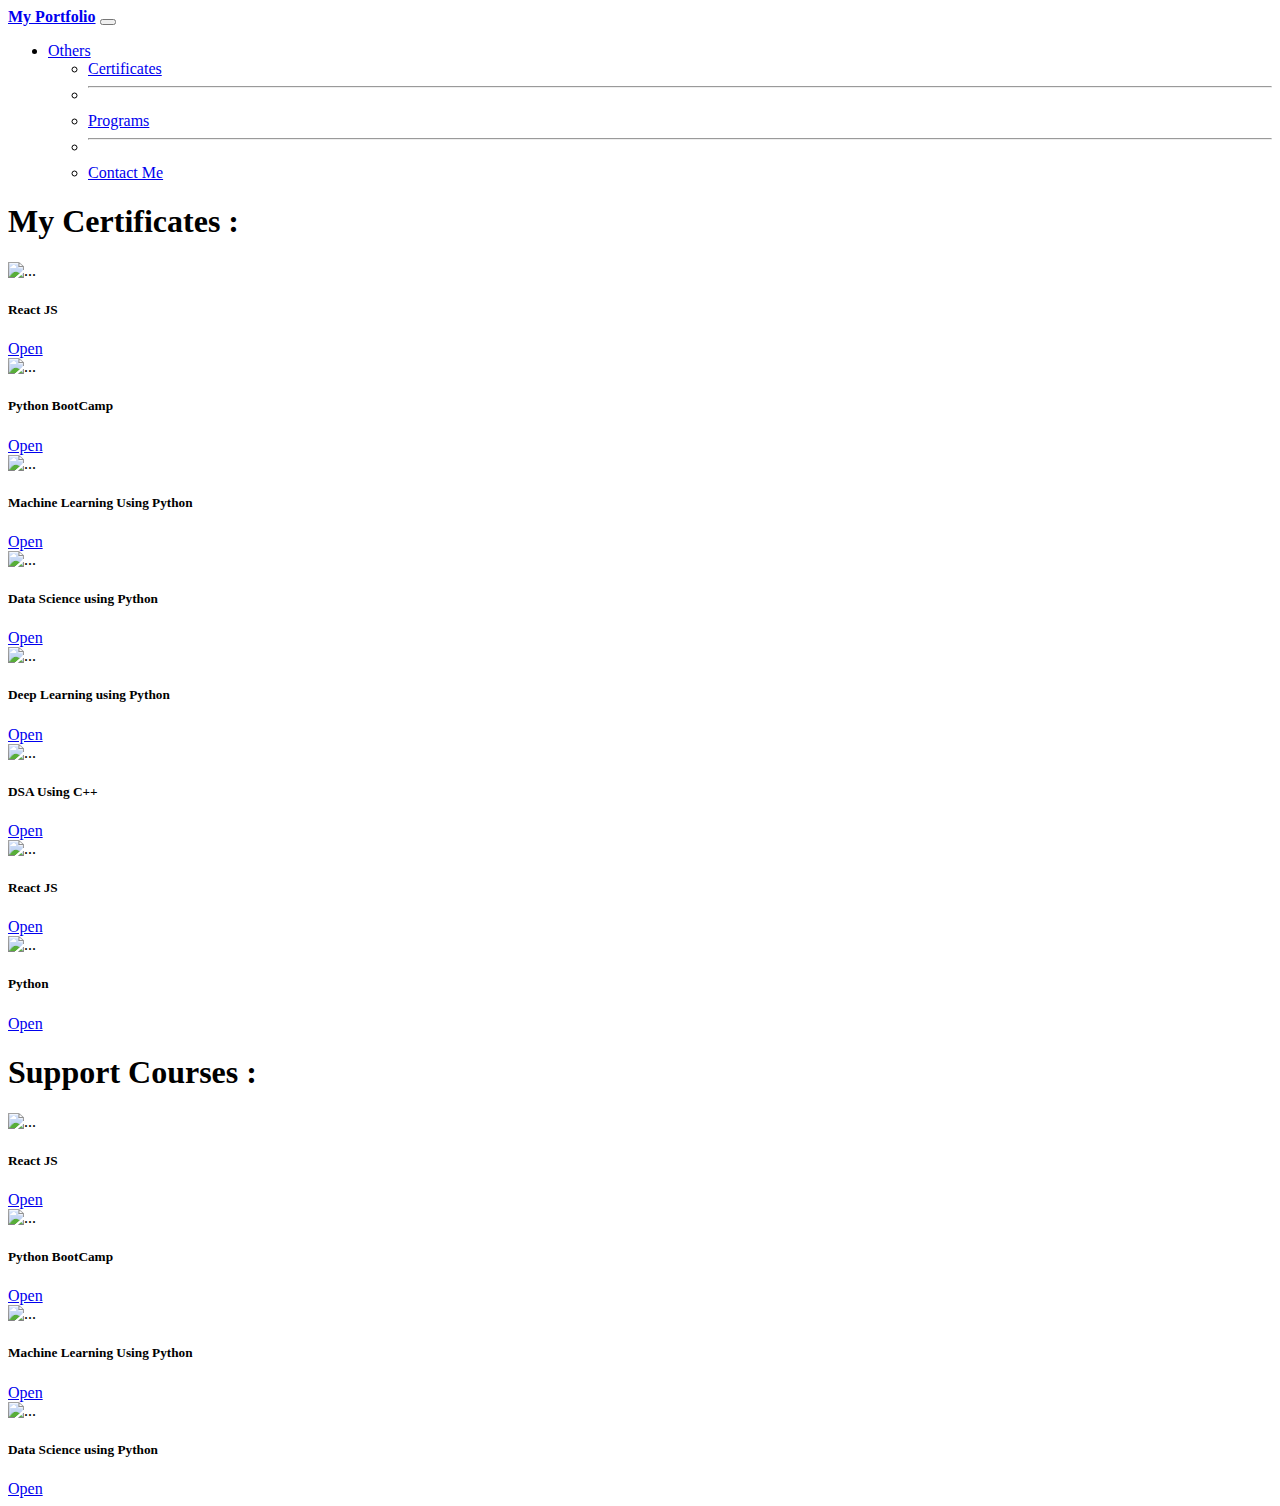
==== Code/certi.html @ e051591f "first commit" ====
<!DOCTYPE html>
<html lang="en">
<head>
    <meta charset="UTF-8">
    <meta http-equiv="X-UA-Compatible" content="IE=edge">
    <meta name="viewport" content="width=device-width, initial-scale=1.0">
    <link rel="stylesheet" href="/main.css">
    <link href="https://cdn.jsdelivr.net/npm/bootstrap@5.3.0-alpha1/dist/css/bootstrap.min.css" rel="stylesheet" integrity="sha384-GLhlTQ8iRABdZLl6O3oVMWSktQOp6b7In1Zl3/Jr59b6EGGoI1aFkw7cmDA6j6gD" crossorigin="anonymous">
    <script src="https://cdn.jsdelivr.net/npm/bootstrap@5.3.0-alpha1/dist/js/bootstrap.bundle.min.js" integrity="sha384-w76AqPfDkMBDXo30jS1Sgez6pr3x5MlQ1ZAGC+nuZB+EYdgRZgiwxhTBTkF7CXvN" crossorigin="anonymous"></script>
    <title>My Portfolio</title>
</head>
<body>
    <main>
        <section id="Nav" >
            <nav class="navbar navbar-expand-lg ">
                <div class="container-fluid">
                  <a class="navbar-brand" href="/main.html"><b>My Portfolio</b></a>
                  <button class="navbar-toggler" type="button" data-bs-toggle="collapse" data-bs-target="#navbarSupportedContent" aria-controls="navbarSupportedContent" aria-expanded="false" aria-label="Toggle navigation">
                    <span class="navbar-toggler-icon"></span>
                  </button>
                  <div class="collapse navbar-collapse" id="navbarSupportedContent">
                    <ul class="navbar-nav me-auto mb-2 mb-lg-0">
                      <li class="nav-item dropdown">
                        <a class="nav-link dropdown-toggle" href="#" role="button" data-bs-toggle="dropdown" aria-expanded="false">
                          Others
                        </a>
                        <ul class="dropdown-menu">
                          <li><a class="dropdown-item" href="/certi.html">Certificates</a></li>
                          <li><hr class="dropdown-divider"></li>
                          <li><a class="dropdown-item" href="/pgrm.html">Programs</a></li>
                          <li><hr class="dropdown-divider"></li>
                          <li><a class="dropdown-item" href="#">Contact Me</a></li>
                        </ul>
                      </li>
                    </ul>
                  </div>
                </div>
              </nav>
        </section>

        <section class="m-4">
            <div class="py-4"><h1>My Certificates :</h1></div>
            
            <section id="Certificates">
                <div class="row row-cols-1 row-cols-md-4  g-5">

                    <div class="col">
                        <div class="card bg-primary-subtle h-100" style="width: 18rem;">
                            <img src="/1.png" class="card-img-top" alt="...">
                            <div class="card-body">
                            <h5 class="card-title">React JS</h5>
                            <a href="/1.png" class="btn btn-primary">Open</a>
                            </div>
                        </div>
                    </div>

                    <div class="col">
                        <div class="card bg-primary-subtle h-100" style="width: 18rem;">
                            <img src="/2.png" class="card-img-top" alt="...">
                            <div class="card-body">
                            <h5 class="card-title">Python BootCamp</h5>
                            <a href="/2.png" class="btn btn-primary">Open</a>
                            </div>
                        </div>
                    </div>

                    <div class="col">
                        <div class="card bg-primary-subtle h-100" style="width: 18rem;">
                            <img src="/3.png" class="card-img-top" alt="...">
                            <div class="card-body">
                            <h5 class="card-title">Machine Learning Using Python</h5>
                            <a href="/3.png" class="btn btn-primary">Open</a>
                            </div>
                        </div>
                    </div>

                    <div class="col">
                    <div class="card bg-primary-subtle h-100" style="width: 18rem;">
                        <img src="/4.png" class="card-img-top" alt="...">
                        <div class="card-body">
                        <h5 class="card-title">Data Science using Python</h5>
                        <a href="/4.png" class="btn btn-primary">Open</a>
                        </div>
                    </div>
                    </div>

                    <div class="col">
                        <div class="card bg-primary-subtle h-100" style="width: 18rem;">
                            <img src="/5.png" class="card-img-top" alt="...">
                            <div class="card-body">
                            <h5 class="card-title">Deep Learning using Python</h5>
                            <a href="/5.png" class="btn btn-primary">Open</a>
                            </div>
                        </div>
                    </div>  

                    <div class="col ">
                        <div class="card bg-primary-subtle h-100" style="width: 18rem;">
                            <img src="/6.png" class="card-img-top" alt="...">
                            <div class="card-body">
                            <h5 class="card-title">DSA Using C++</h5>
                            <a href="/6.png" class="btn btn-primary">Open</a>
                            </div>
                        </div>
                    </div>

                    <div class="col">
                        <div class="card bg-primary-subtle h-100" style="width: 18rem;">
                            <img src="/7.png" class="card-img-top" alt="...">
                            <div class="card-body">
                            <h5 class="card-title">React JS</h5>
                            <a href="/7.png" class="btn btn-primary">Open</a>
                            </div>
                        </div>
                    </div>

                    <div class="col">
                        <div class="card bg-primary-subtle h-100" style="width: 18rem;">
                            <img src="/8.png" class="card-img-top" alt="...">
                            <div class="card-body">
                            <h5 class="card-title">Python</h5>
                            <a href="/8.png" class="btn btn-primary">Open</a>
                            </div>
                        </div>
                    </div>
                    
                </div>

            
            </section>

            <div class="py-4"><h1>Support Courses :</h1></div>

            <section id="Support">
                <div class="row row-cols-1 row-cols-md-4 g-5">
                    <div class="col">
                        <div class="card bg-primary-subtle h-100" style="width: 18rem;">
                            <img src="/s1.png" class="card-img-top" alt="...">
                            <div class="card-body">
                            <h5 class="card-title">React JS</h5>
                            <a href="/s1.png" class="btn btn-primary">Open</a>
                            </div>
                        </div>
                    </div>

                    <div class="col">
                        <div class="card bg-primary-subtle h-100" style="width: 18rem;">
                            <img src="/s2.png" class="card-img-top" alt="...">
                            <div class="card-body">
                            <h5 class="card-title">Python BootCamp</h5>
                            <a href="/s2.png" class="btn btn-primary">Open</a>
                            </div>
                        </div>
                    </div>

                    <div class="col">
                        <div class="card bg-primary-subtle h-100" style="width: 18rem;">
                            <img src="/s3.png" class="card-img-top" alt="...">
                            <div class="card-body">
                            <h5 class="card-title">Machine Learning Using Python</h5>
                            <a href="/s3.png" class="btn btn-primary">Open</a>
                            </div>
                        </div>
                    </div>

                    <div class="col">
                        <div class="card bg-primary-subtle h-100" style="width: 18rem;">
                            <img src="/s4.png" class="card-img-top" alt="...">
                            <div class="card-body">
                            <h5 class="card-title">Data Science using Python</h5>
                            <a href="/s4.png" class="btn btn-primary">Open</a>
                            </div>
                        </div>
                    </div>

                    
                </div>
            </section>

        </section>
        <div class="py-5"></div>
    </main>
</body>
</html>
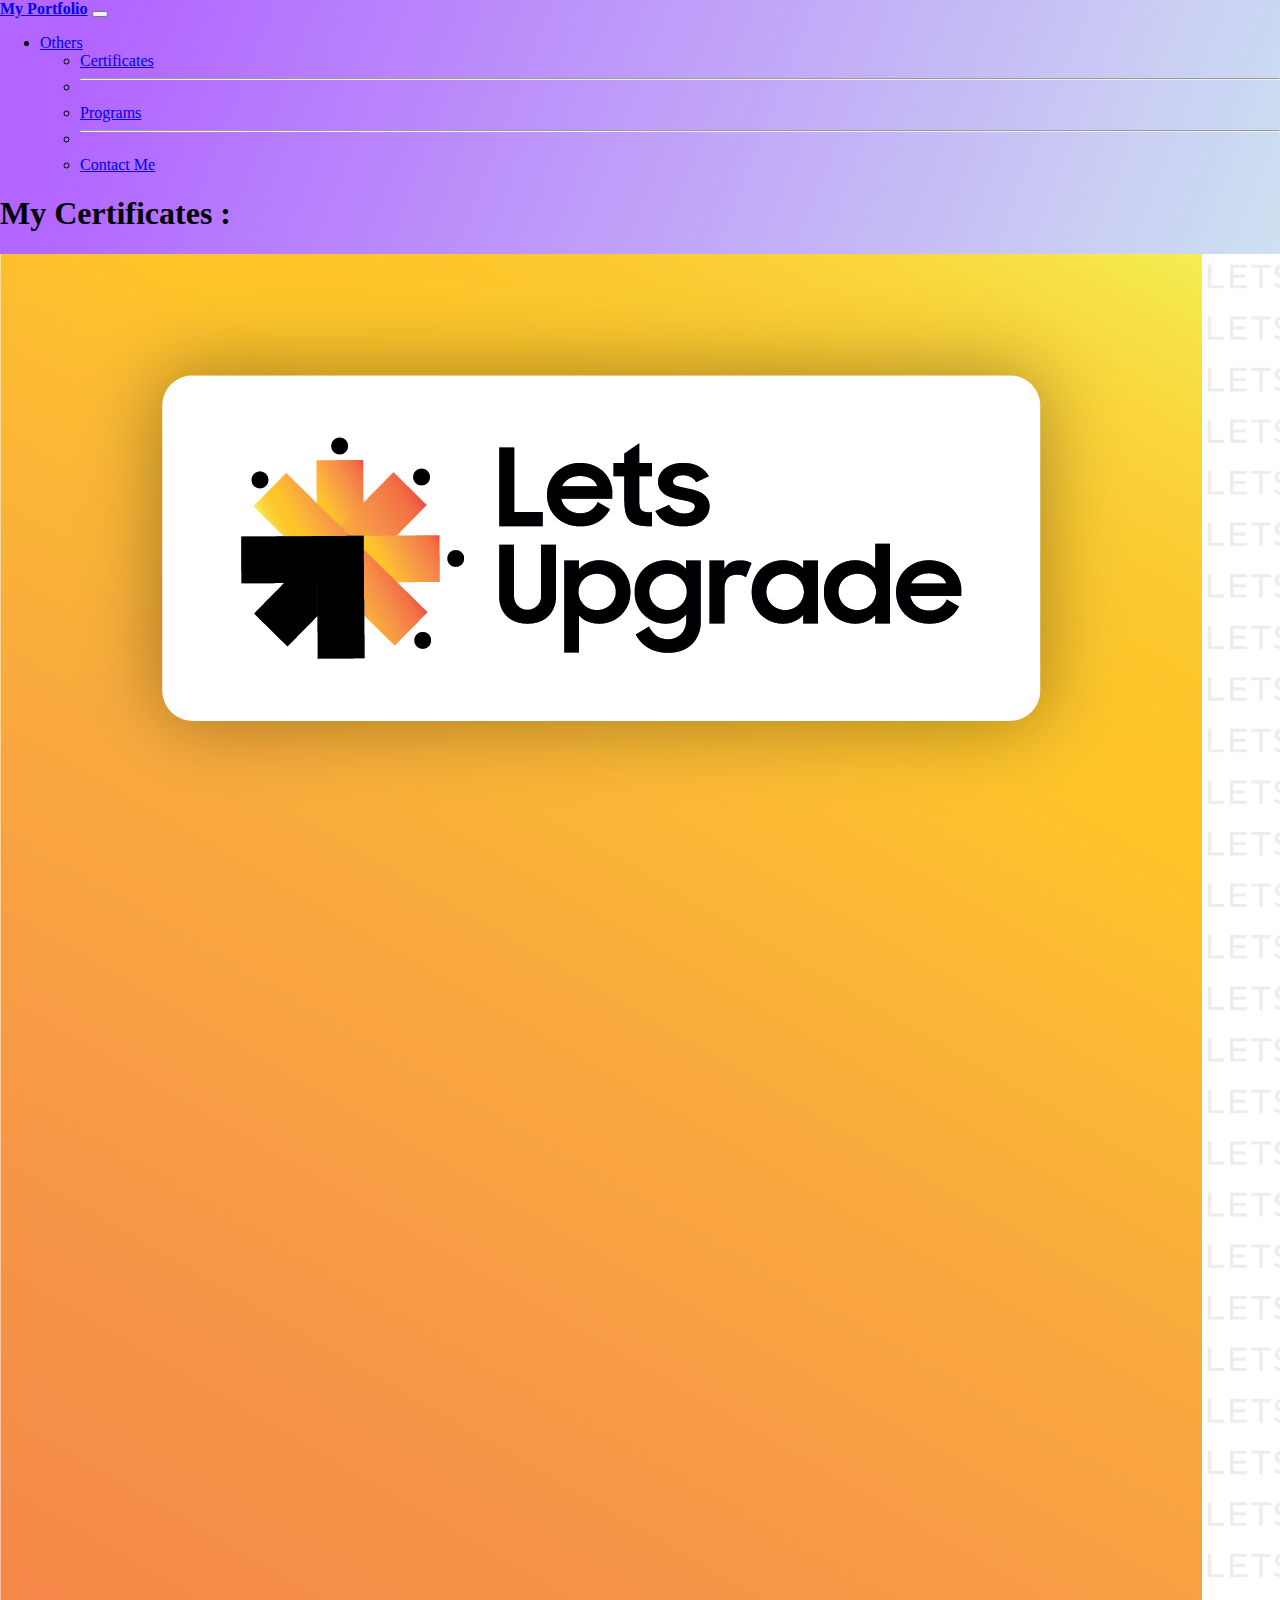
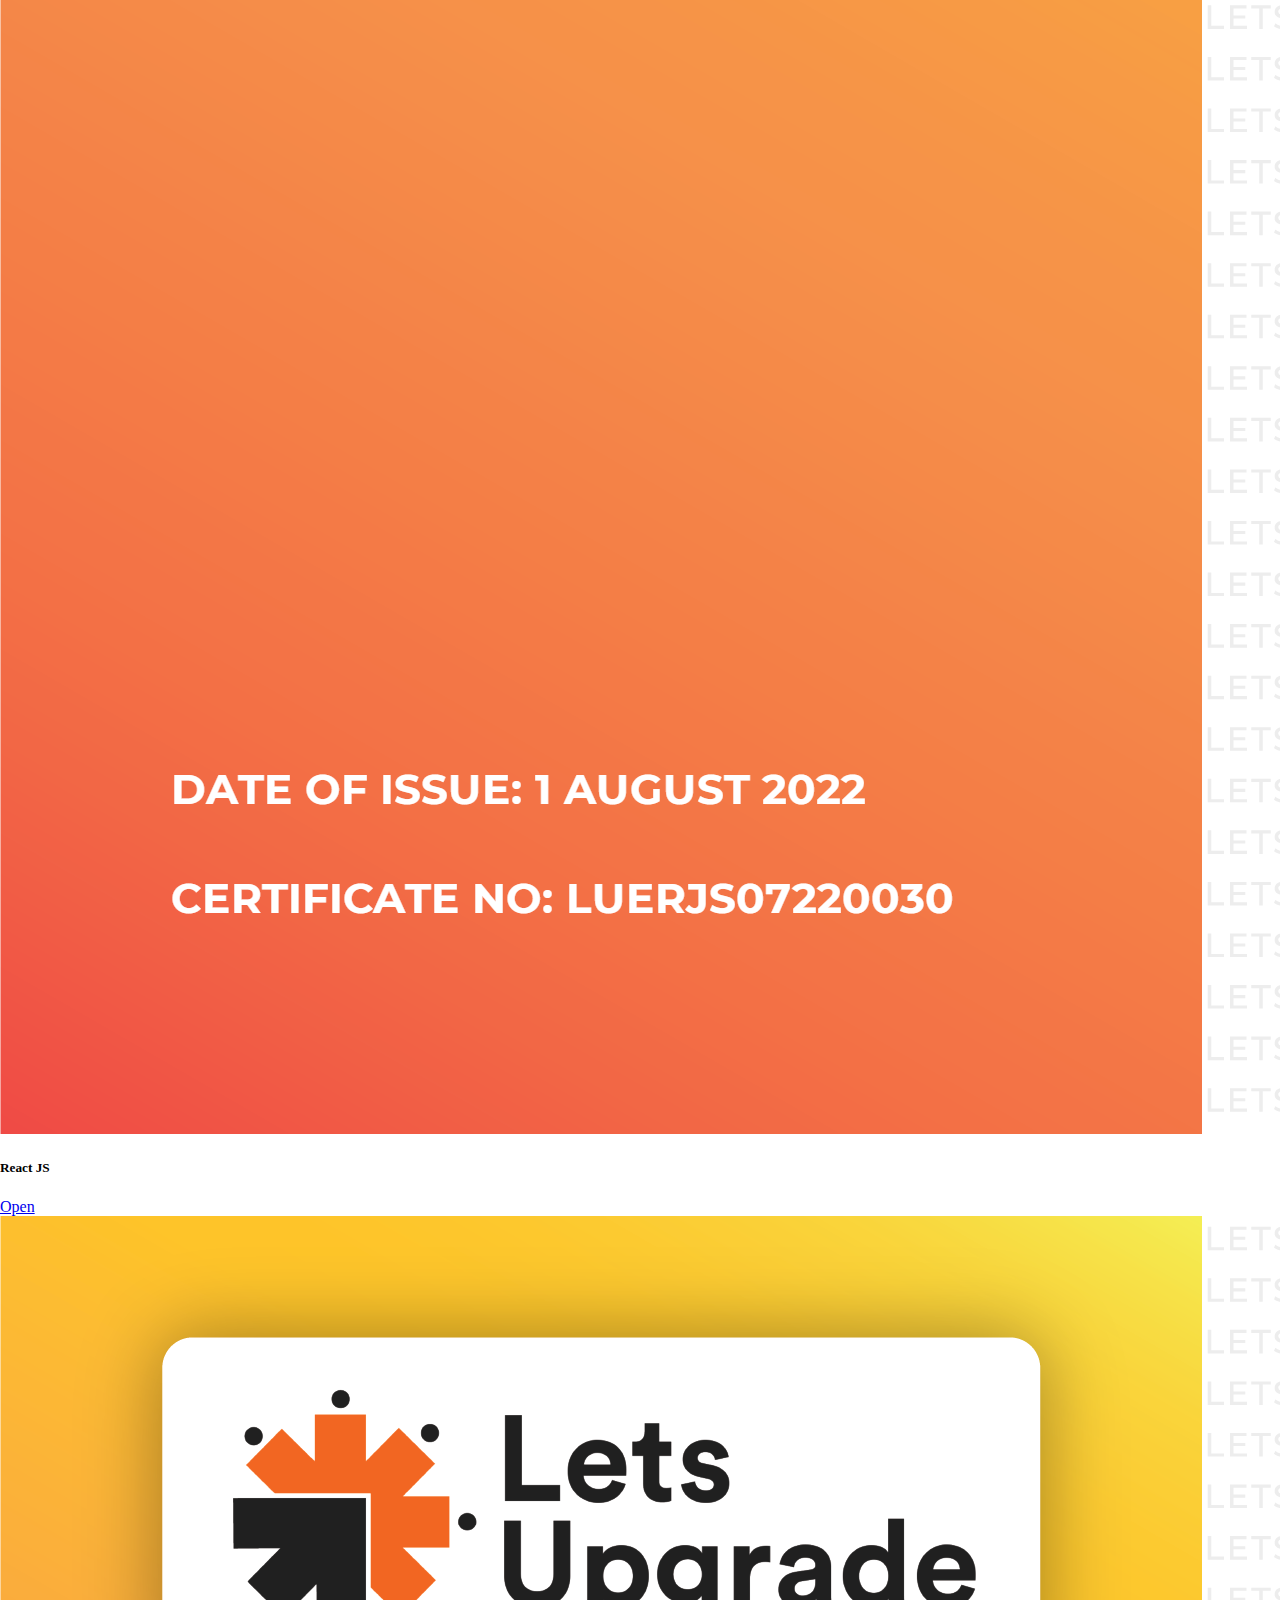
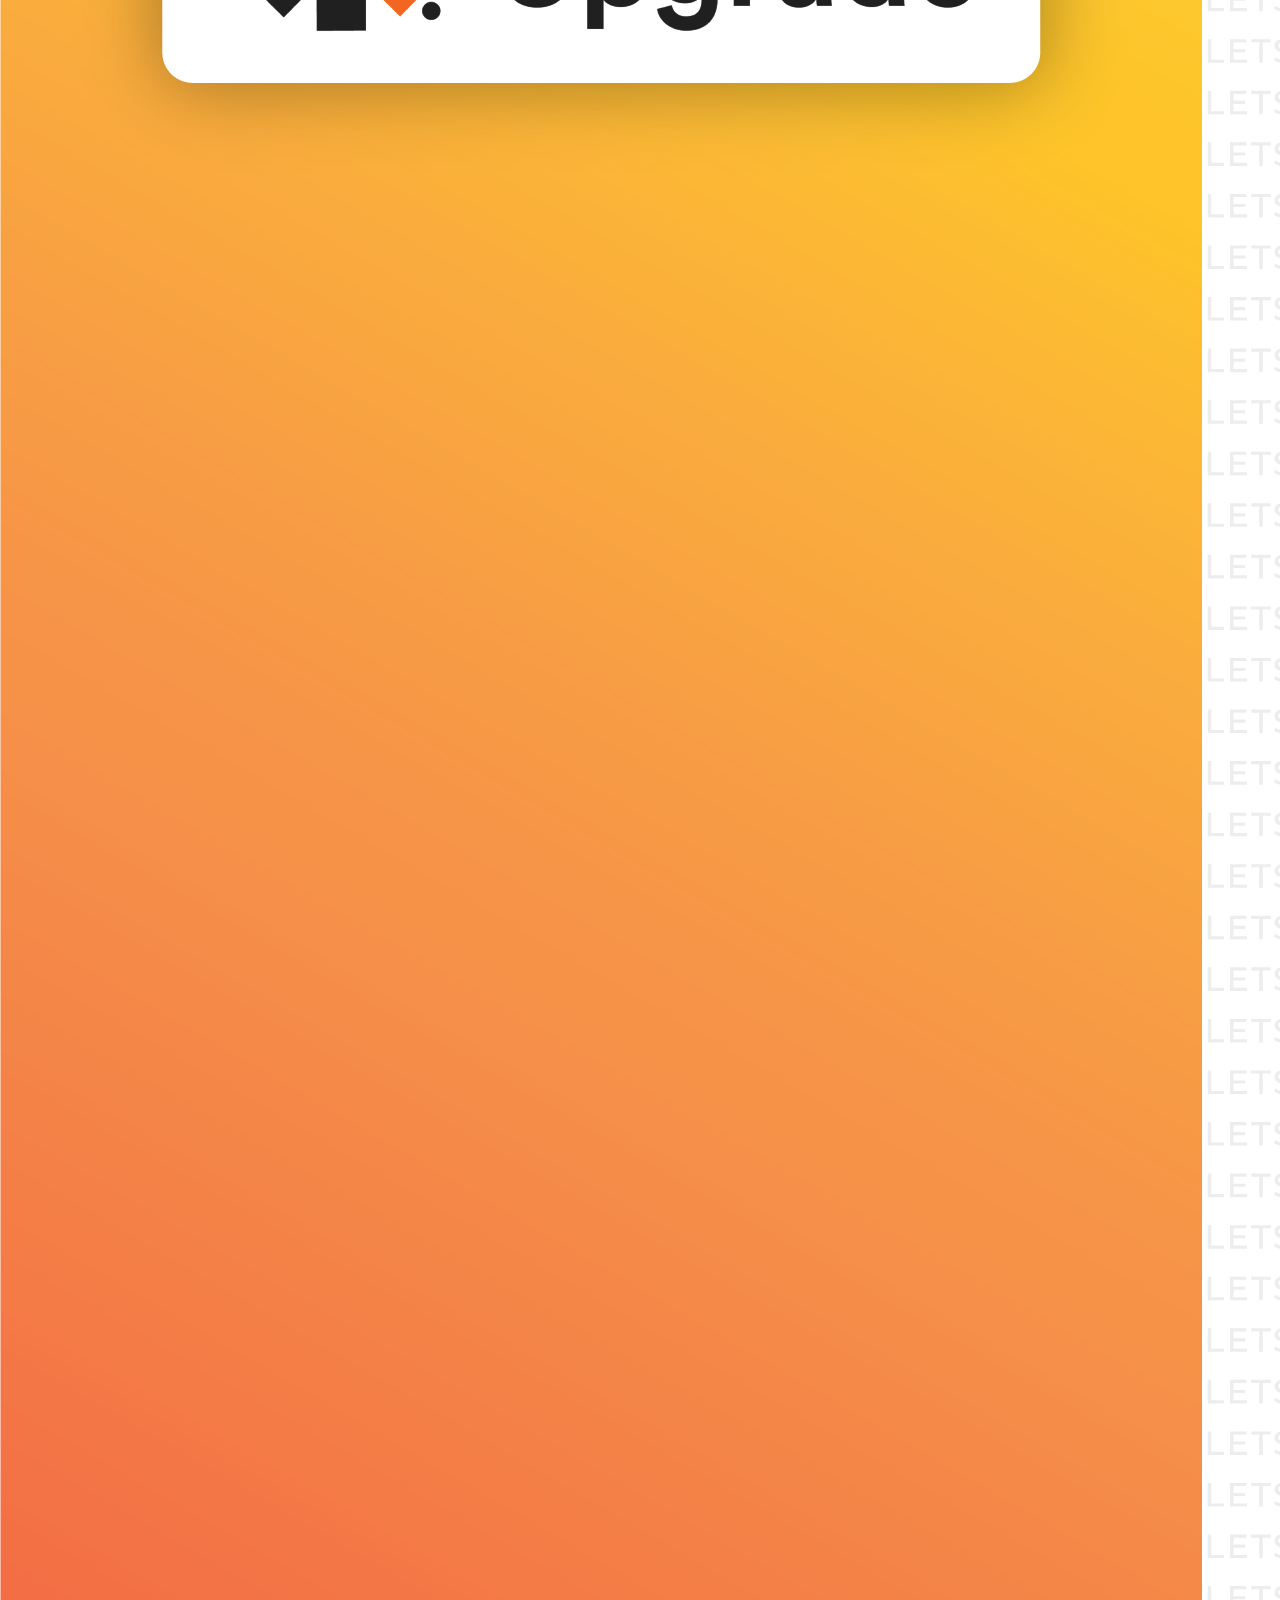
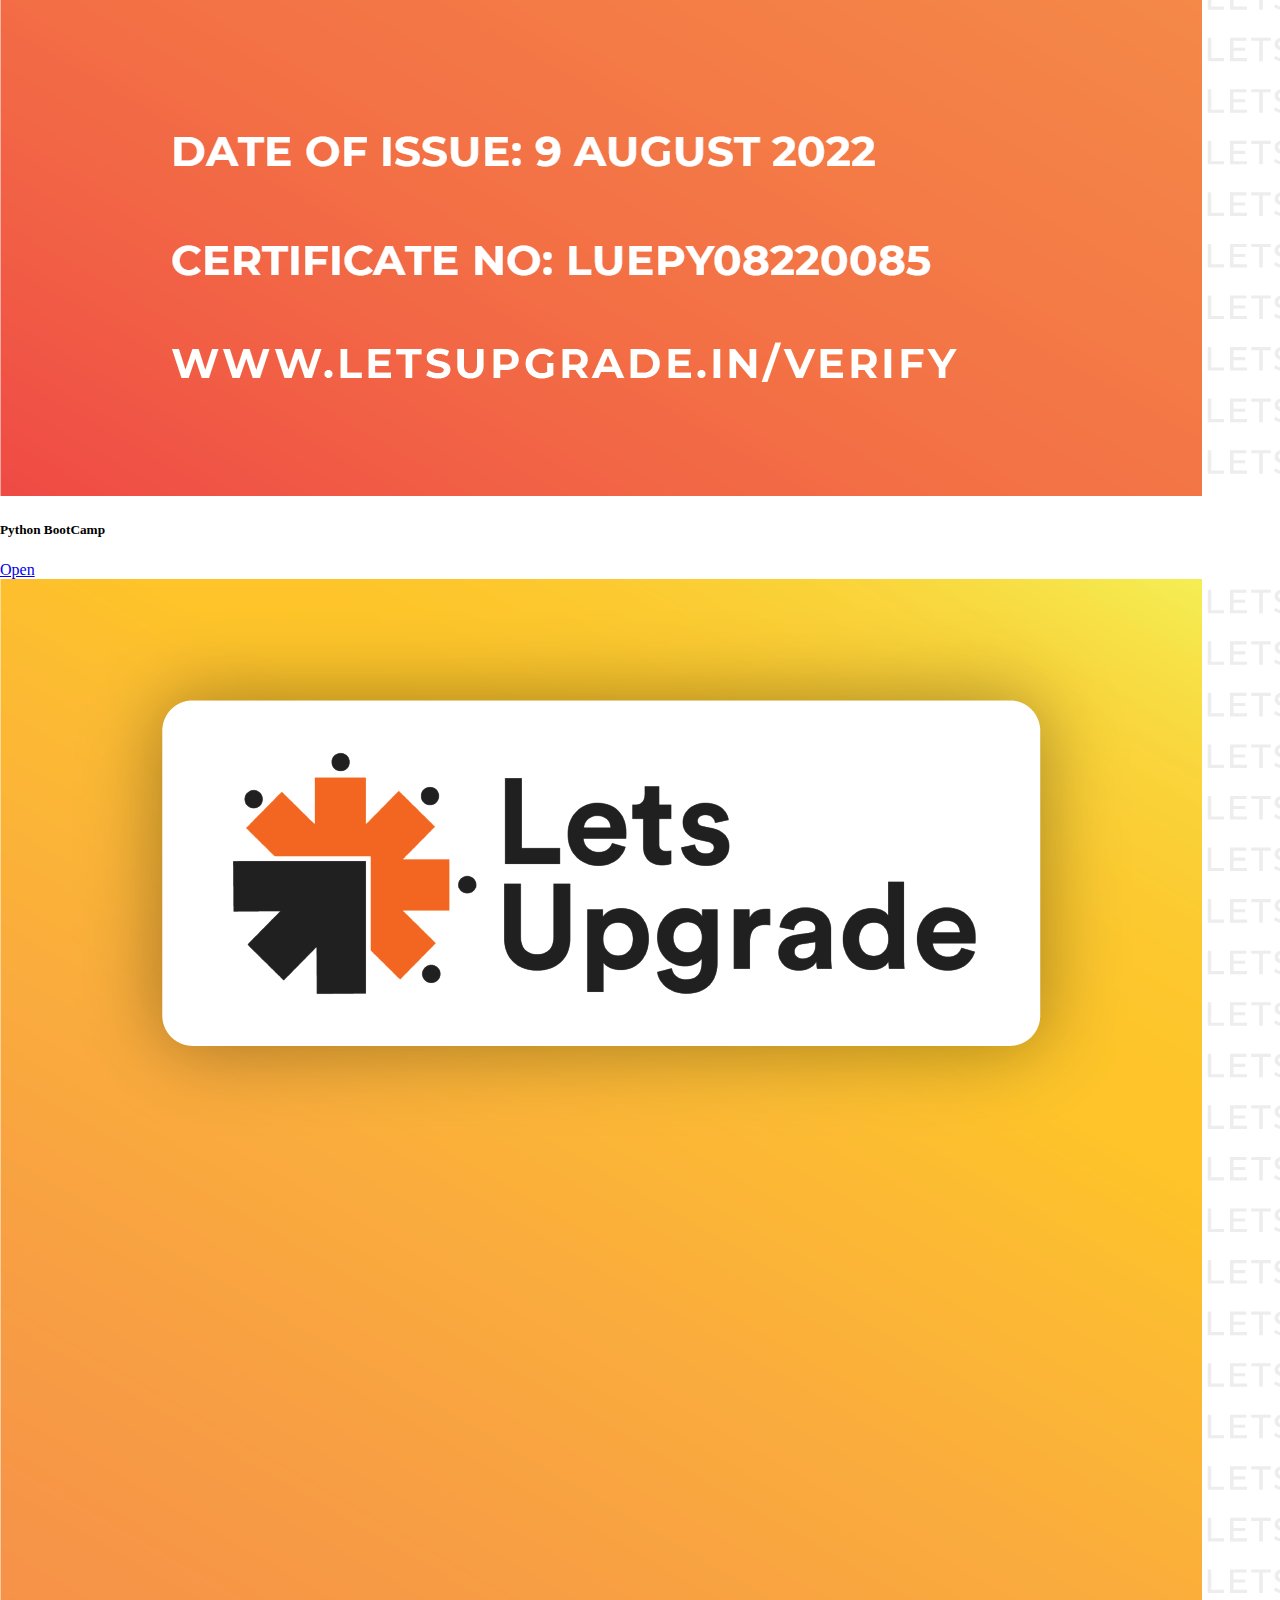
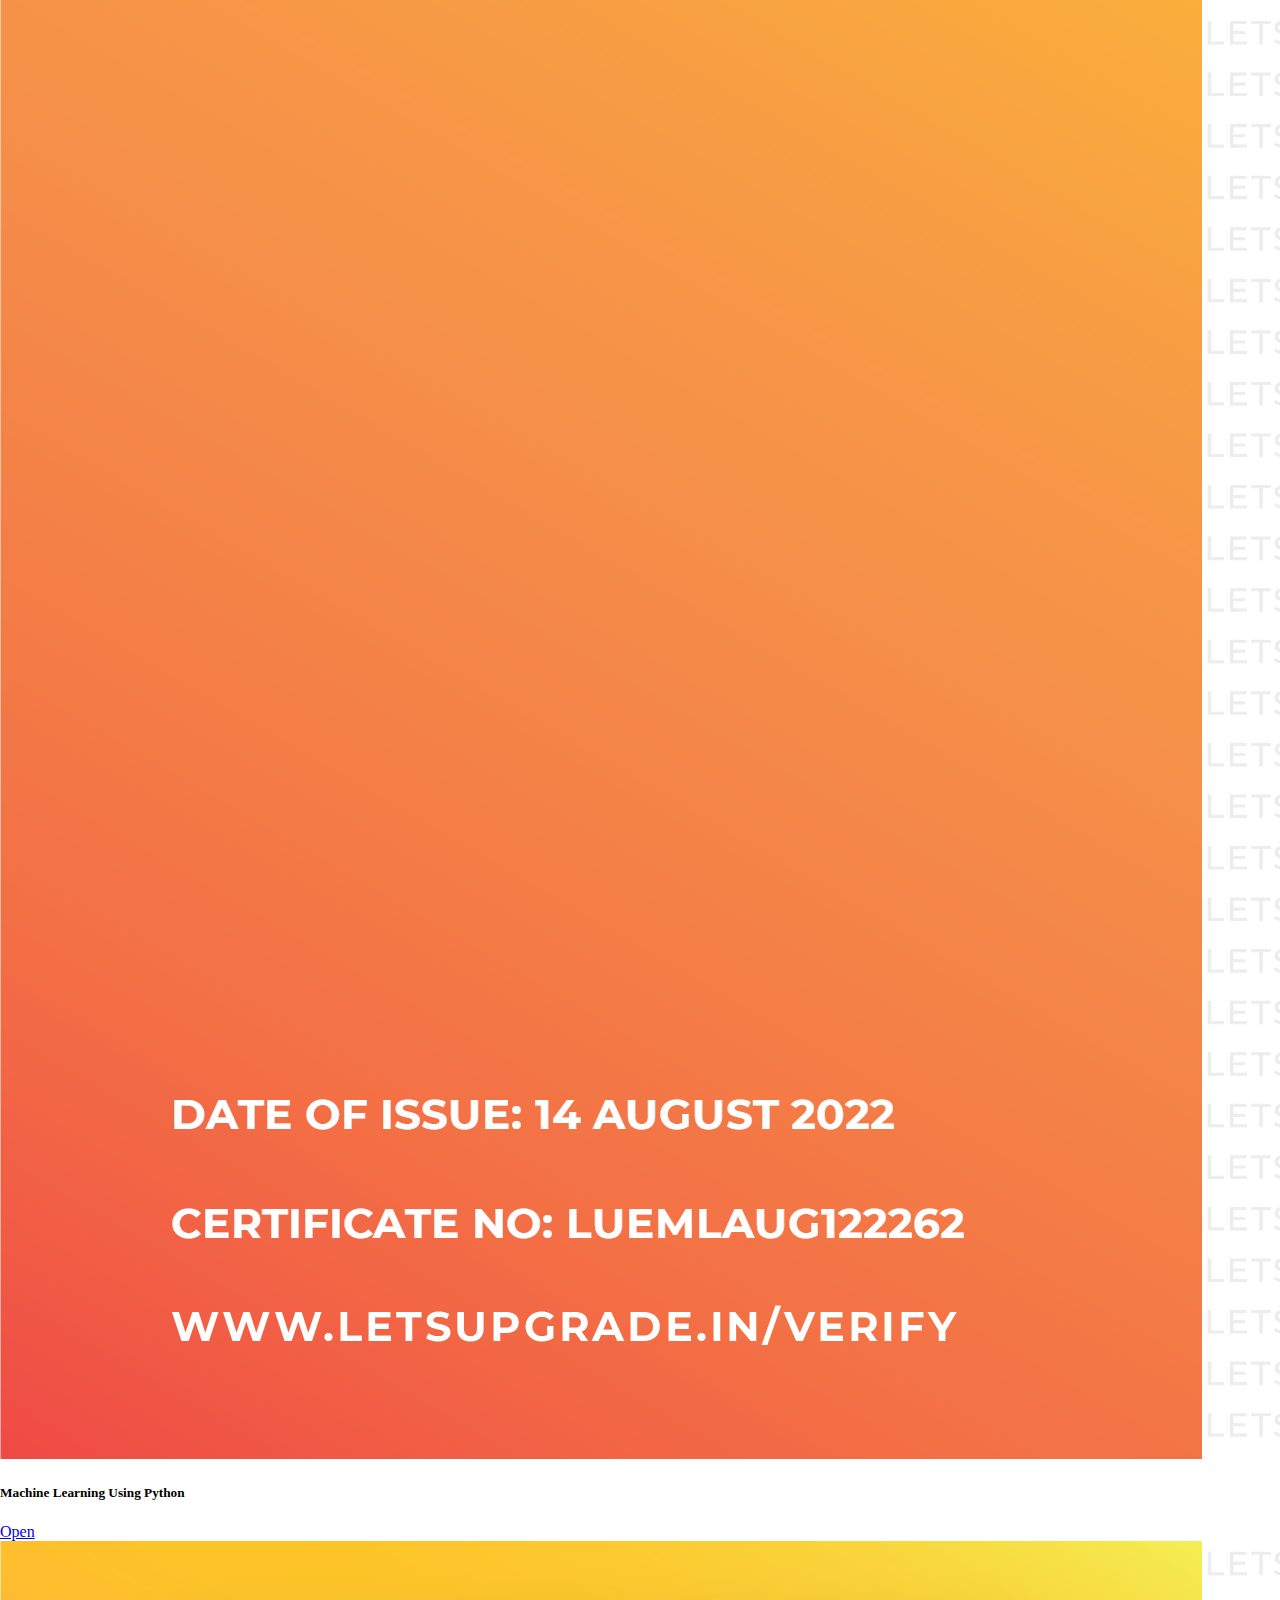
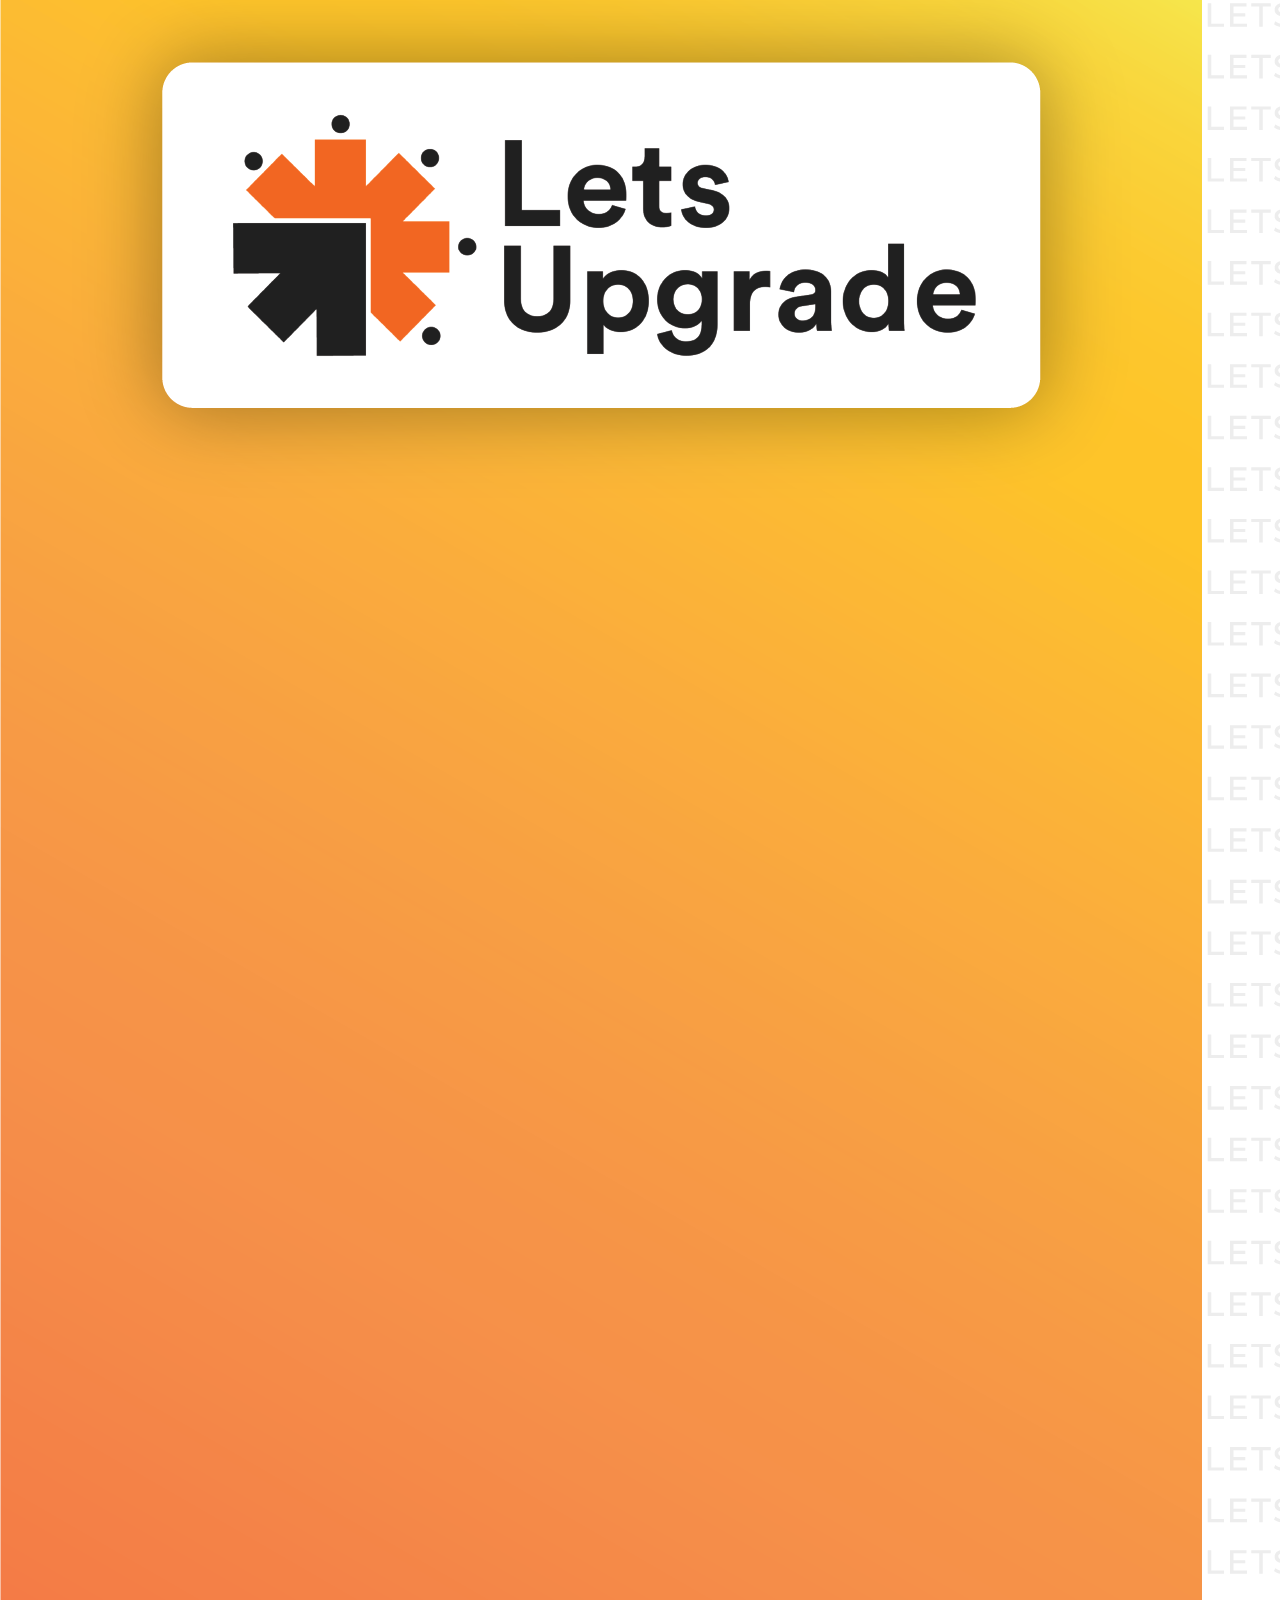
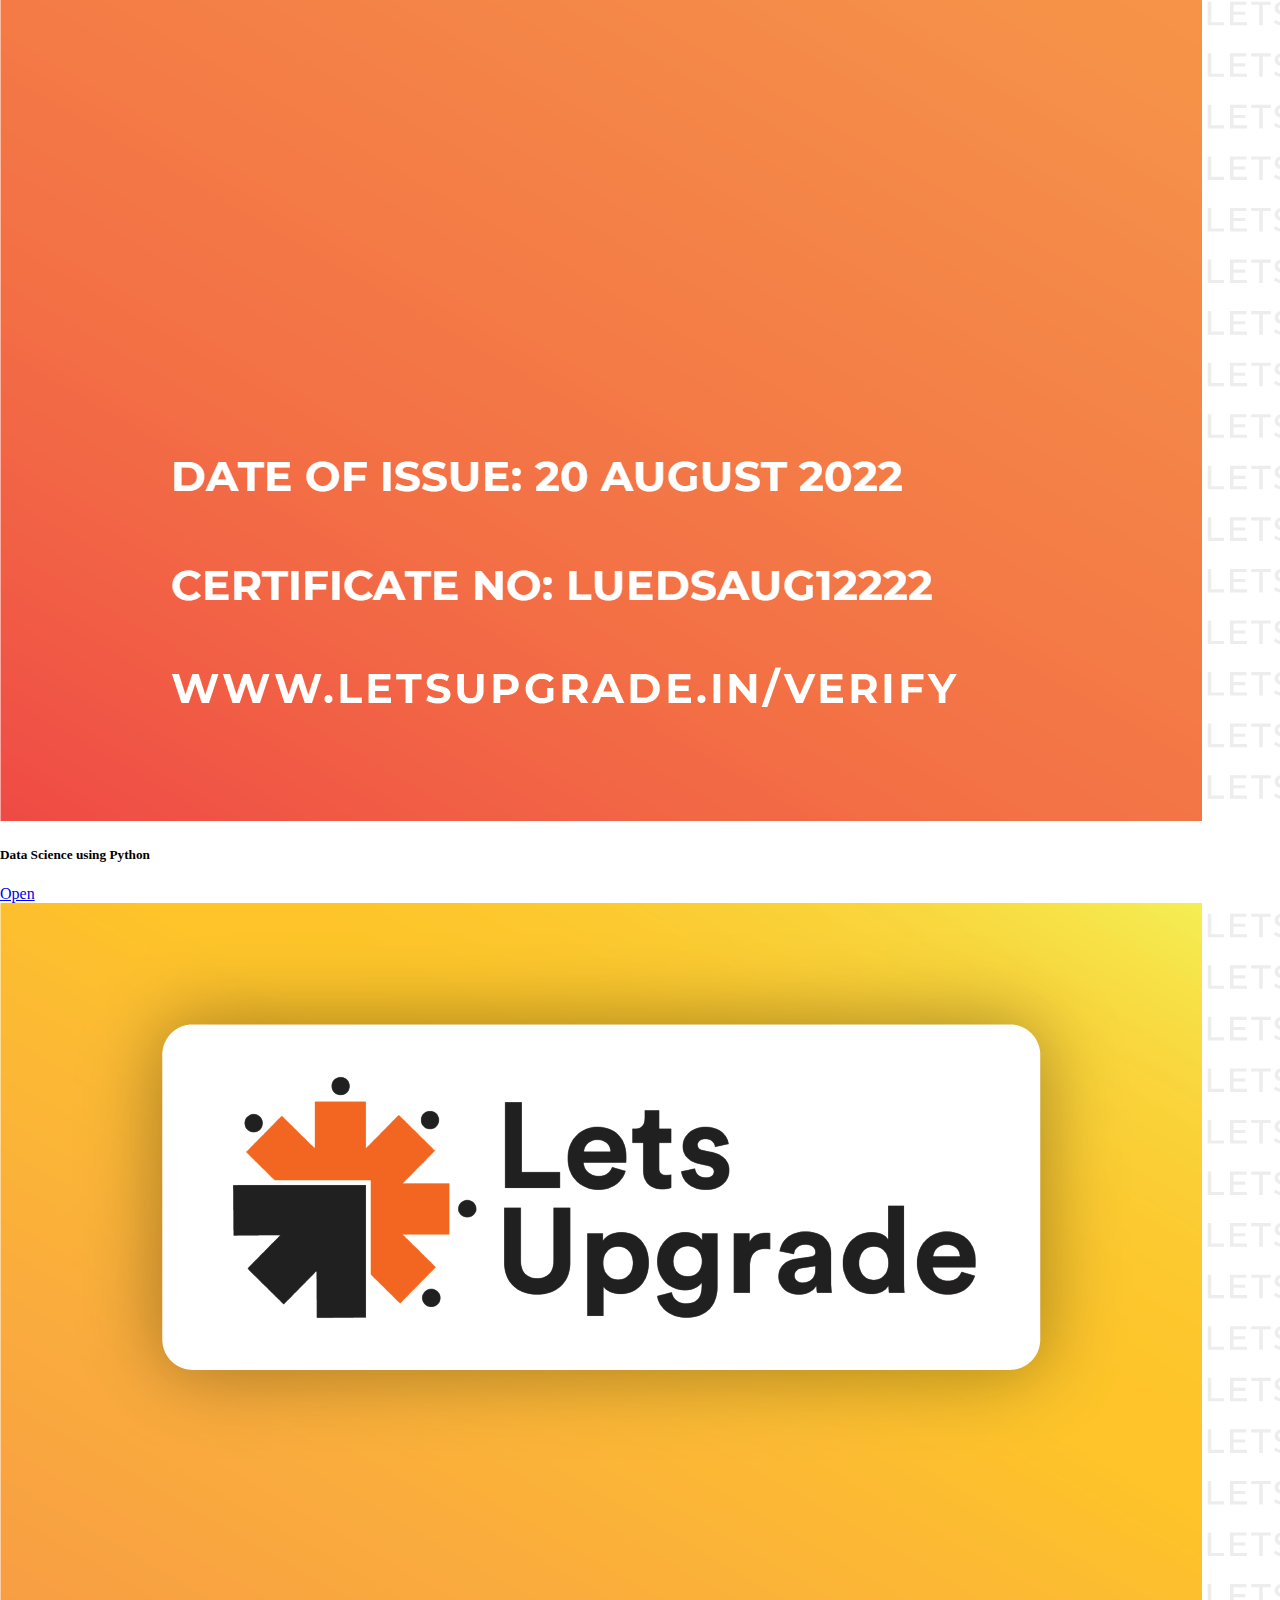
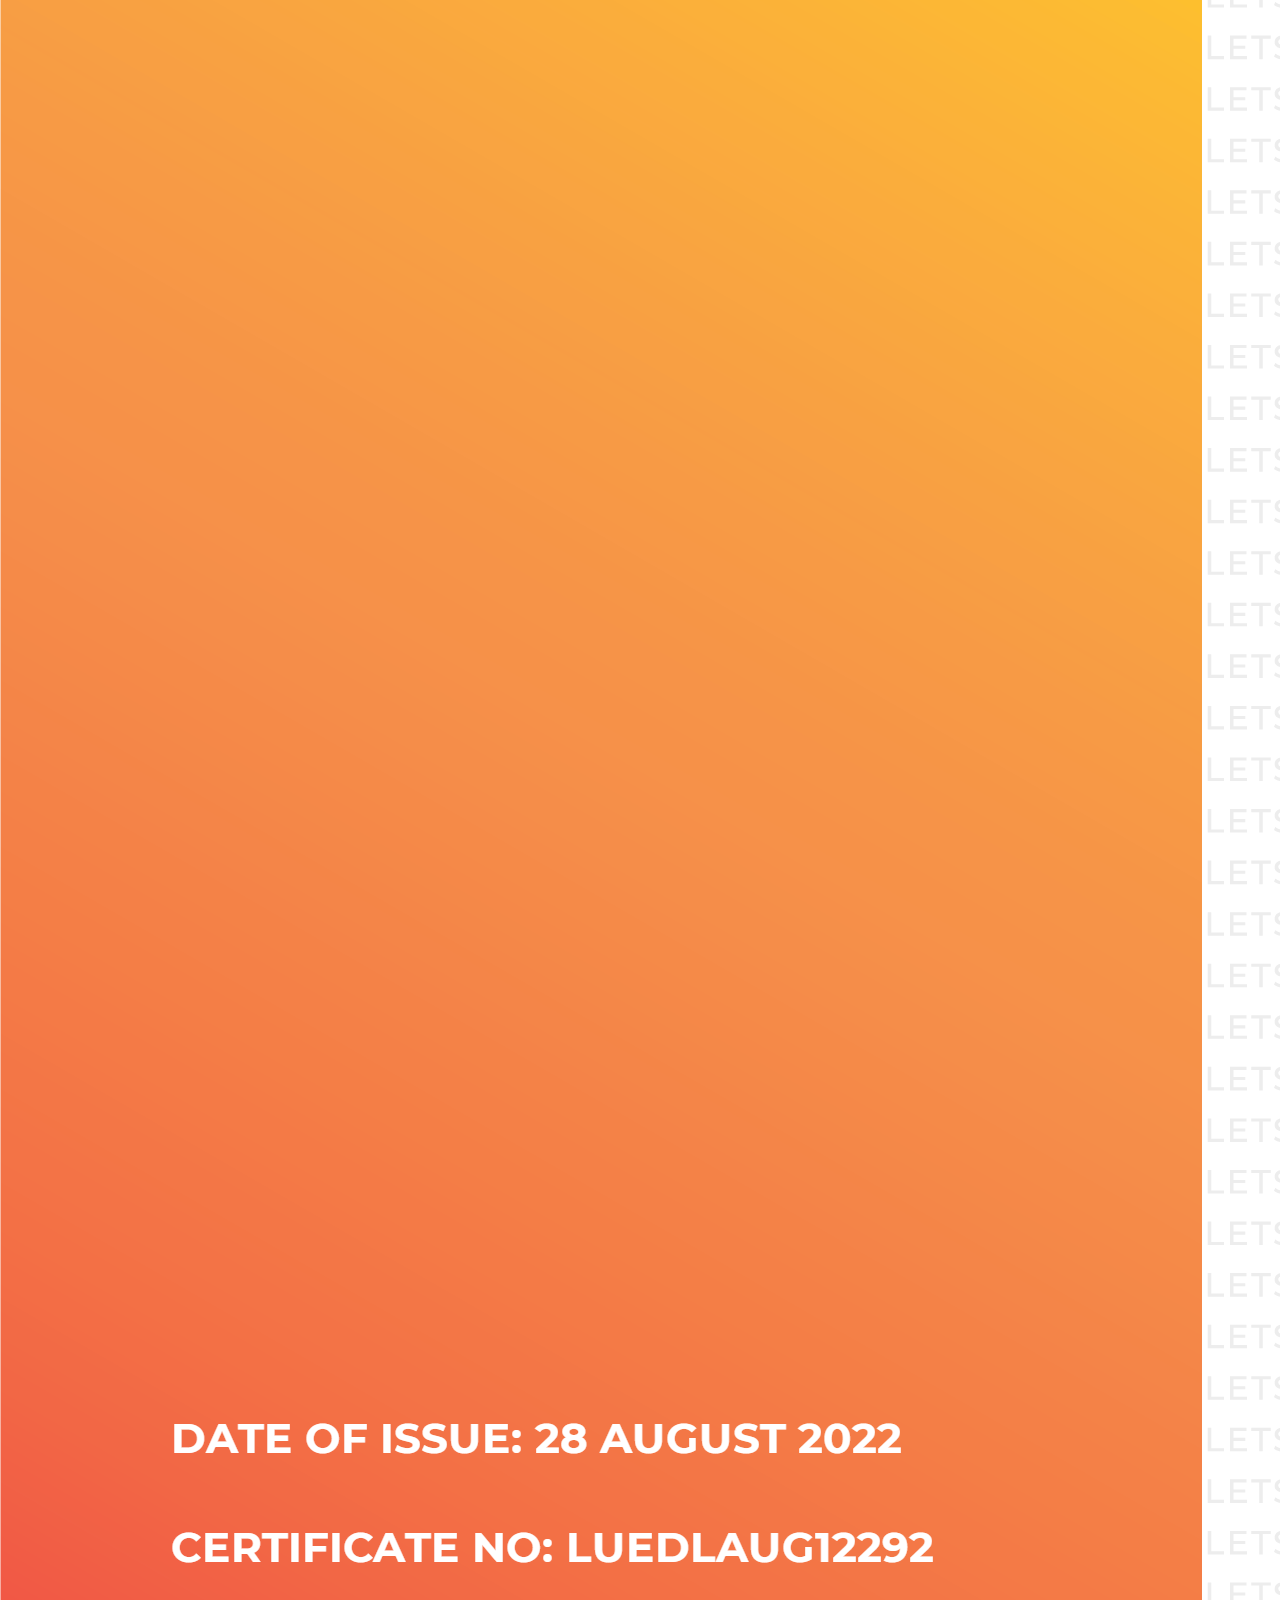
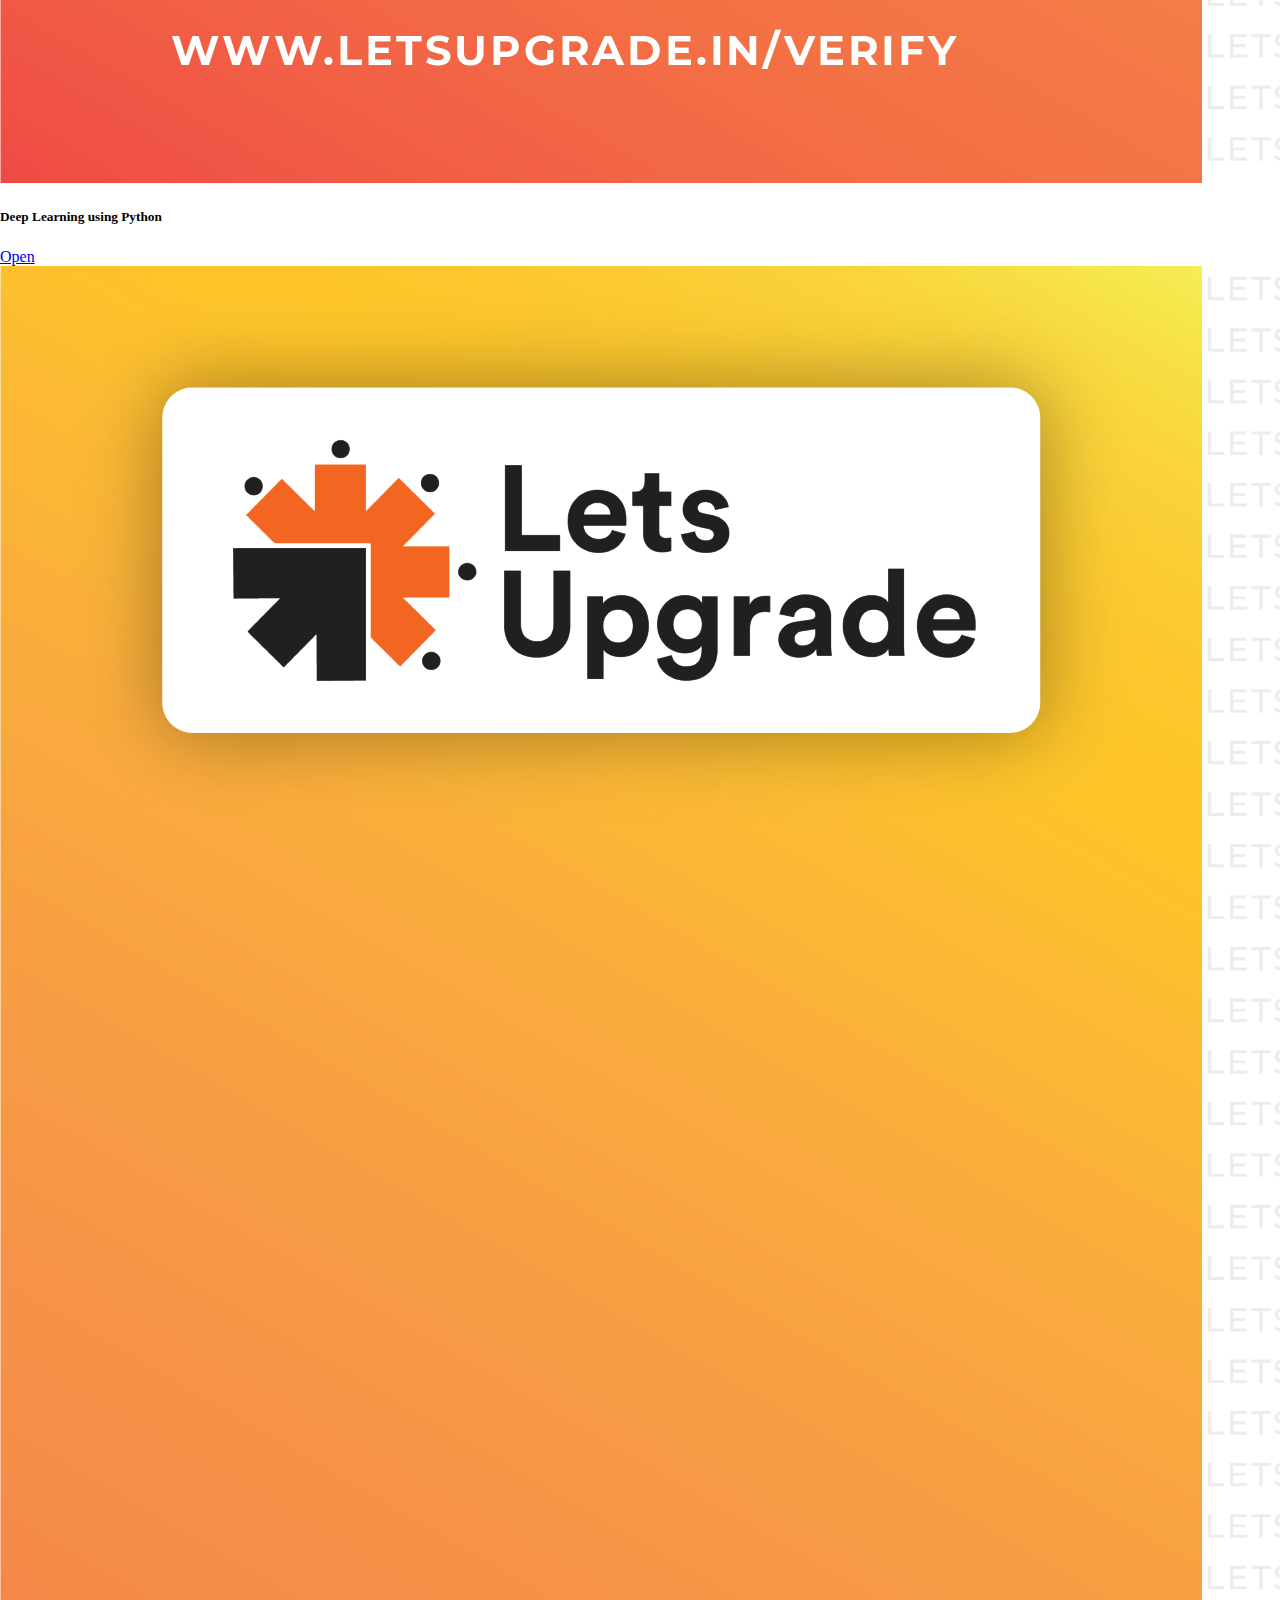
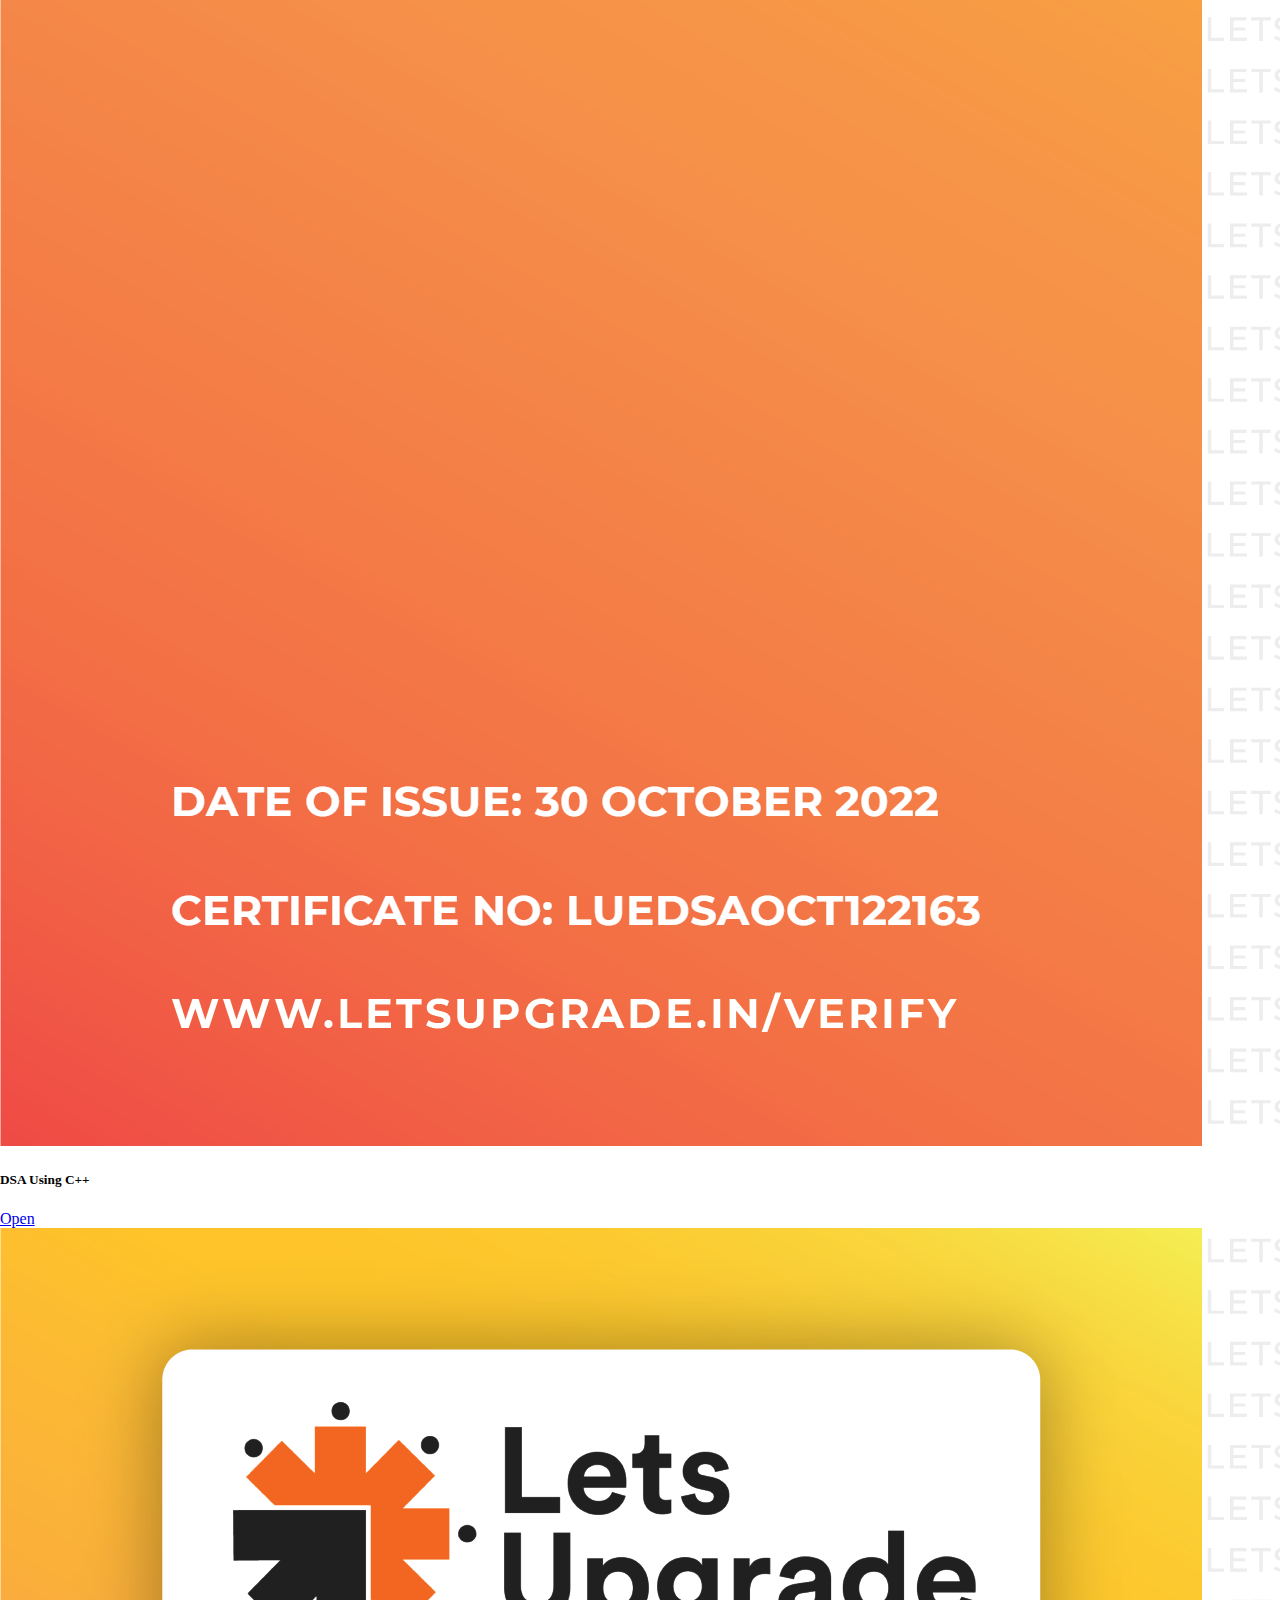
==== commit 8eaab519: "1 Commit" ====
--- a/Code/certi.html
+++ b/Code/certi.html
@@ -4,7 +4,7 @@
     <meta charset="UTF-8">
     <meta http-equiv="X-UA-Compatible" content="IE=edge">
     <meta name="viewport" content="width=device-width, initial-scale=1.0">
-    <link rel="stylesheet" href="/main.css">
+    <link rel="stylesheet" href="main.css">
     <link href="https://cdn.jsdelivr.net/npm/bootstrap@5.3.0-alpha1/dist/css/bootstrap.min.css" rel="stylesheet" integrity="sha384-GLhlTQ8iRABdZLl6O3oVMWSktQOp6b7In1Zl3/Jr59b6EGGoI1aFkw7cmDA6j6gD" crossorigin="anonymous">
     <script src="https://cdn.jsdelivr.net/npm/bootstrap@5.3.0-alpha1/dist/js/bootstrap.bundle.min.js" integrity="sha384-w76AqPfDkMBDXo30jS1Sgez6pr3x5MlQ1ZAGC+nuZB+EYdgRZgiwxhTBTkF7CXvN" crossorigin="anonymous"></script>
     <title>My Portfolio</title>
@@ -14,7 +14,7 @@
         <section id="Nav" >
             <nav class="navbar navbar-expand-lg ">
                 <div class="container-fluid">
-                  <a class="navbar-brand" href="/main.html"><b>My Portfolio</b></a>
+                  <a class="navbar-brand" href="home.html"><b>My Portfolio</b></a>
                   <button class="navbar-toggler" type="button" data-bs-toggle="collapse" data-bs-target="#navbarSupportedContent" aria-controls="navbarSupportedContent" aria-expanded="false" aria-label="Toggle navigation">
                     <span class="navbar-toggler-icon"></span>
                   </button>
@@ -25,9 +25,9 @@
                           Others
                         </a>
                         <ul class="dropdown-menu">
-                          <li><a class="dropdown-item" href="/certi.html">Certificates</a></li>
+                          <li><a class="dropdown-item" href="certi.html">Certificates</a></li>
                           <li><hr class="dropdown-divider"></li>
-                          <li><a class="dropdown-item" href="/pgrm.html">Programs</a></li>
+                          <li><a class="dropdown-item" href="pgrm.html">Programs</a></li>
                           <li><hr class="dropdown-divider"></li>
                           <li><a class="dropdown-item" href="#">Contact Me</a></li>
                         </ul>
@@ -46,80 +46,80 @@
 
                     <div class="col">
                         <div class="card bg-primary-subtle h-100" style="width: 18rem;">
-                            <img src="/1.png" class="card-img-top" alt="...">
+                            <img src="../Assets/1.png" class="card-img-top" alt="...">
                             <div class="card-body">
                             <h5 class="card-title">React JS</h5>
-                            <a href="/1.png" class="btn btn-primary">Open</a>
+                            <a href="../Assets/1.png" class="btn btn-primary">Open</a>
                             </div>
                         </div>
                     </div>
 
                     <div class="col">
                         <div class="card bg-primary-subtle h-100" style="width: 18rem;">
-                            <img src="/2.png" class="card-img-top" alt="...">
+                            <img src="../Assets/2.png" class="card-img-top" alt="...">
                             <div class="card-body">
                             <h5 class="card-title">Python BootCamp</h5>
-                            <a href="/2.png" class="btn btn-primary">Open</a>
+                            <a href="../Assets/2.png" class="btn btn-primary">Open</a>
                             </div>
                         </div>
                     </div>
 
                     <div class="col">
                         <div class="card bg-primary-subtle h-100" style="width: 18rem;">
-                            <img src="/3.png" class="card-img-top" alt="...">
+                            <img src="../Assets/3.png" class="card-img-top" alt="...">
                             <div class="card-body">
                             <h5 class="card-title">Machine Learning Using Python</h5>
-                            <a href="/3.png" class="btn btn-primary">Open</a>
+                            <a href="../Assets/3.png" class="btn btn-primary">Open</a>
                             </div>
                         </div>
                     </div>
 
                     <div class="col">
                     <div class="card bg-primary-subtle h-100" style="width: 18rem;">
-                        <img src="/4.png" class="card-img-top" alt="...">
+                        <img src="../Assets/4.png" class="card-img-top" alt="...">
                         <div class="card-body">
                         <h5 class="card-title">Data Science using Python</h5>
-                        <a href="/4.png" class="btn btn-primary">Open</a>
+                        <a href="../Assets/4.png" class="btn btn-primary">Open</a>
                         </div>
                     </div>
                     </div>
 
                     <div class="col">
                         <div class="card bg-primary-subtle h-100" style="width: 18rem;">
-                            <img src="/5.png" class="card-img-top" alt="...">
+                            <img src="../Assets/5.png" class="card-img-top" alt="...">
                             <div class="card-body">
                             <h5 class="card-title">Deep Learning using Python</h5>
-                            <a href="/5.png" class="btn btn-primary">Open</a>
+                            <a href="../Assets/5.png" class="btn btn-primary">Open</a>
                             </div>
                         </div>
                     </div>  
 
                     <div class="col ">
                         <div class="card bg-primary-subtle h-100" style="width: 18rem;">
-                            <img src="/6.png" class="card-img-top" alt="...">
+                            <img src="../Assets/6.png" class="card-img-top" alt="...">
                             <div class="card-body">
                             <h5 class="card-title">DSA Using C++</h5>
-                            <a href="/6.png" class="btn btn-primary">Open</a>
+                            <a href="../Assets/6.png" class="btn btn-primary">Open</a>
                             </div>
                         </div>
                     </div>
 
                     <div class="col">
                         <div class="card bg-primary-subtle h-100" style="width: 18rem;">
-                            <img src="/7.png" class="card-img-top" alt="...">
+                            <img src="../Assets/7.png" class="card-img-top" alt="...">
                             <div class="card-body">
                             <h5 class="card-title">React JS</h5>
-                            <a href="/7.png" class="btn btn-primary">Open</a>
+                            <a href="../Assets/7.png" class="btn btn-primary">Open</a>
                             </div>
                         </div>
                     </div>
 
                     <div class="col">
                         <div class="card bg-primary-subtle h-100" style="width: 18rem;">
-                            <img src="/8.png" class="card-img-top" alt="...">
+                            <img src="../Assets/8.png" class="card-img-top" alt="...">
                             <div class="card-body">
                             <h5 class="card-title">Python</h5>
-                            <a href="/8.png" class="btn btn-primary">Open</a>
+                            <a href="../Assets/8.png" class="btn btn-primary">Open</a>
                             </div>
                         </div>
                     </div>
@@ -135,40 +135,40 @@
                 <div class="row row-cols-1 row-cols-md-4 g-5">
                     <div class="col">
                         <div class="card bg-primary-subtle h-100" style="width: 18rem;">
-                            <img src="/s1.png" class="card-img-top" alt="...">
+                            <img src="../Assets/s1.png" class="card-img-top" alt="...">
                             <div class="card-body">
                             <h5 class="card-title">React JS</h5>
-                            <a href="/s1.png" class="btn btn-primary">Open</a>
+                            <a href="../Assets/s1.png" class="btn btn-primary">Open</a>
                             </div>
                         </div>
                     </div>
 
                     <div class="col">
                         <div class="card bg-primary-subtle h-100" style="width: 18rem;">
-                            <img src="/s2.png" class="card-img-top" alt="...">
+                            <img src="../Assets/s2.png" class="card-img-top" alt="...">
                             <div class="card-body">
                             <h5 class="card-title">Python BootCamp</h5>
-                            <a href="/s2.png" class="btn btn-primary">Open</a>
+                            <a href="../Assets/s2.png" class="btn btn-primary">Open</a>
                             </div>
                         </div>
                     </div>
 
                     <div class="col">
                         <div class="card bg-primary-subtle h-100" style="width: 18rem;">
-                            <img src="/s3.png" class="card-img-top" alt="...">
+                            <img src="../Assets/s3.png" class="card-img-top" alt="...">
                             <div class="card-body">
                             <h5 class="card-title">Machine Learning Using Python</h5>
-                            <a href="/s3.png" class="btn btn-primary">Open</a>
+                            <a href="../Assets/s3.png" class="btn btn-primary">Open</a>
                             </div>
                         </div>
                     </div>
 
                     <div class="col">
                         <div class="card bg-primary-subtle h-100" style="width: 18rem;">
-                            <img src="/s4.png" class="card-img-top" alt="...">
+                            <img src="../Assets/s4.png" class="card-img-top" alt="...">
                             <div class="card-body">
                             <h5 class="card-title">Data Science using Python</h5>
-                            <a href="/s4.png" class="btn btn-primary">Open</a>
+                            <a href="../Assets/s4.png" class="btn btn-primary">Open</a>
                             </div>
                         </div>
                     </div>
--- a/Code/main.css
+++ b/Code/main.css
@@ -0,0 +1,90 @@
+html, body {
+    height: 100%;
+    margin: 0;
+    padding: 0;
+  }
+
+*{
+    margin: 10;
+    padding: 10;
+}
+
+body{
+    /* height: 100vh; */
+    background: linear-gradient(111.34deg,#B266FF 7.25%, #D0EBF0 90.66%);
+    background-repeat: no-repeat;
+    background-attachment: fixed;
+    background-size: cover;
+}
+
+.certificate{
+    background: linear-gradient(111.34deg,#4FCFF8 7.25%, #D0EBF0 90.66%);
+}
+
+
+.carousel {
+    width: 100vw;
+    height: 100vh;
+    position: relative;
+  }
+  
+  .carousel > ul {
+    margin: 0;
+    padding: 0;
+    list-style: none;
+  }
+  
+  .slide {
+    position: absolute;
+    inset: 0;
+    opacity: 0;
+    transition: 200ms opacity ease-in-out;
+    transition-delay: 200ms;
+  }
+  
+  .slide > img {
+    display: block;
+    width: 100%;
+    height: 100%;
+    object-fit: cover;
+    object-position: center;
+  }
+  
+  .slide[data-active] {
+    opacity: 1;
+    z-index: 1;
+    transition-delay: 0ms;
+  }
+  
+  .carousel-button {
+    position: absolute;
+    z-index: 2;
+    background: none;
+    border: none;
+    font-size: 4rem;
+    top: 50%;
+    transform: translateY(-50%);
+    color: rgba(255, 255, 255, .5);
+    cursor: pointer;
+    border-radius: .25rem;
+    padding: 0 .5rem;
+    background-color: rgba(0, 0, 0, .1);
+  }
+  
+  .carousel-button:hover,
+  .carousel-button:focus {
+    color: white;
+    background-color: rgba(0, 0, 0, .2);
+  }
+  
+  .carousel-button:focus {
+    outline: 1px solid black;
+  }
+  
+  .carousel-button.prev {
+    left: 1rem;
+  }
+  
+  .carousel-button.next {
+    right: 1rem;
+  }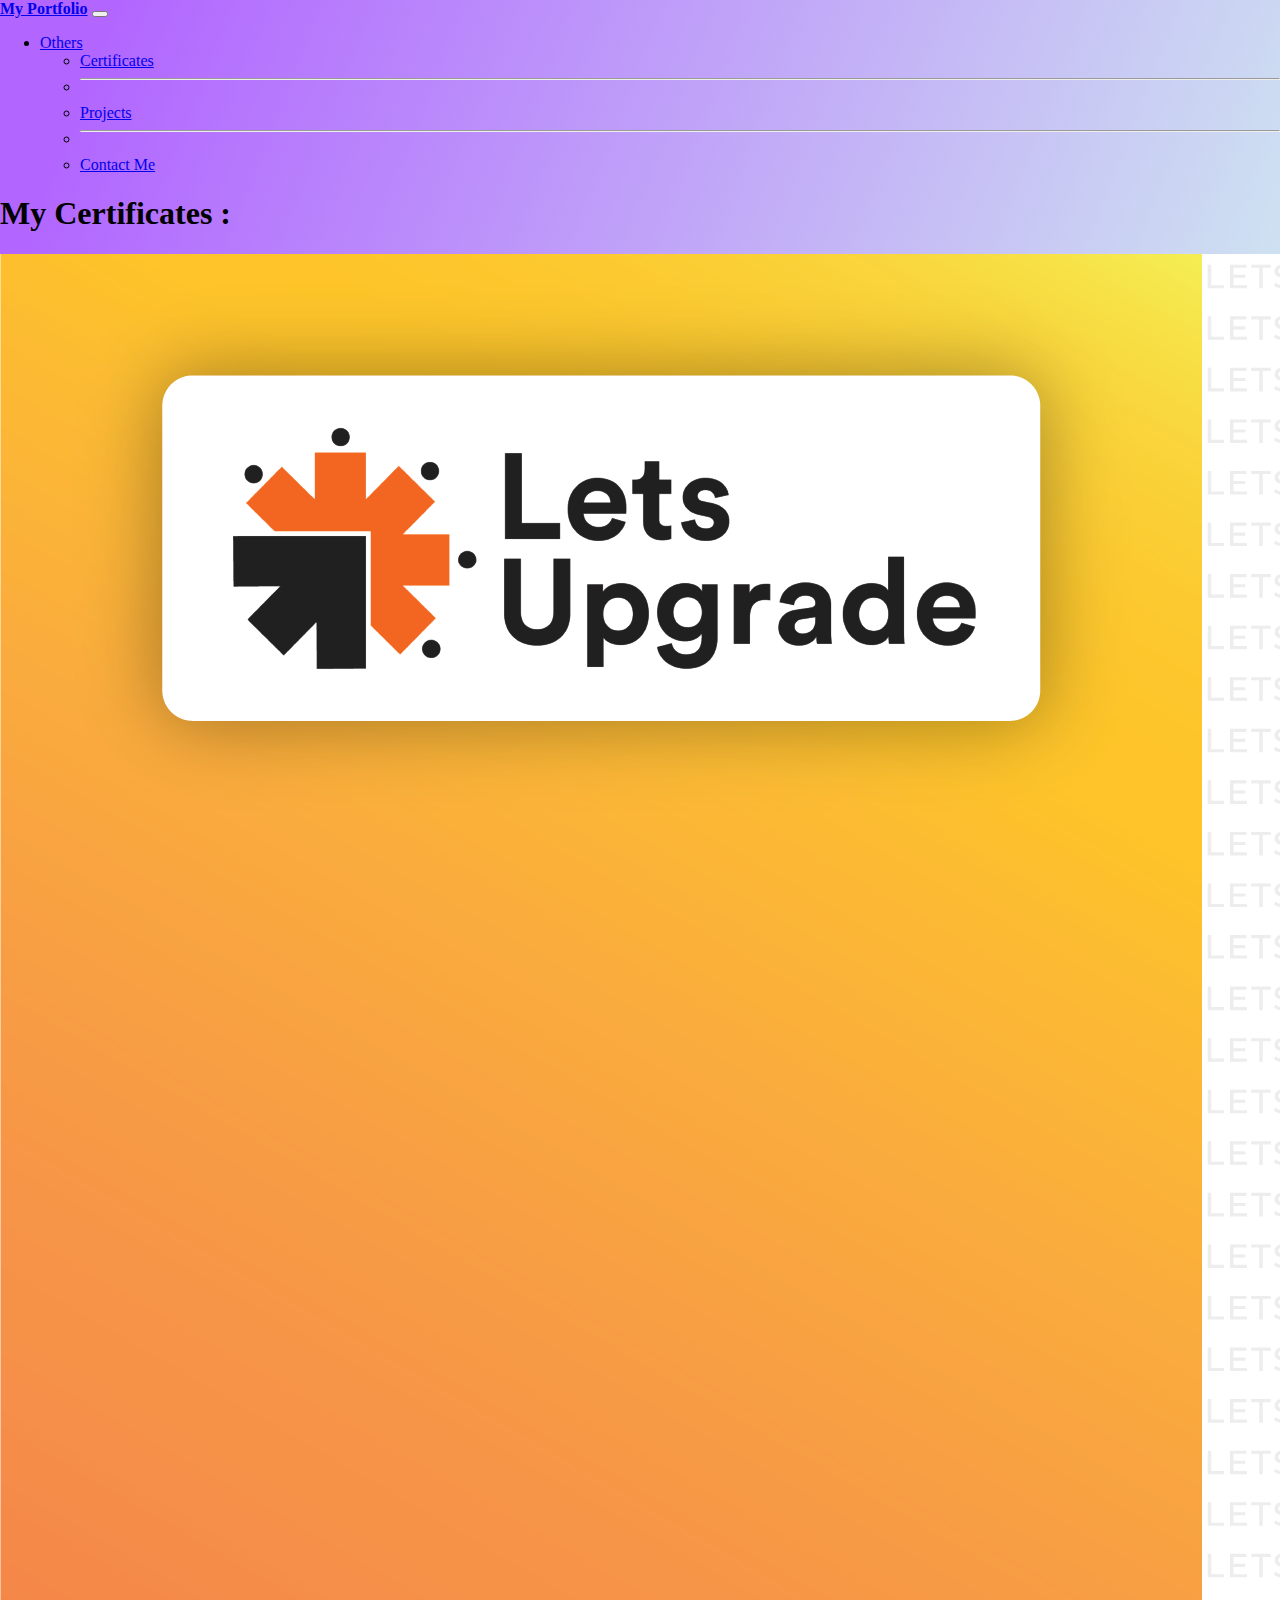
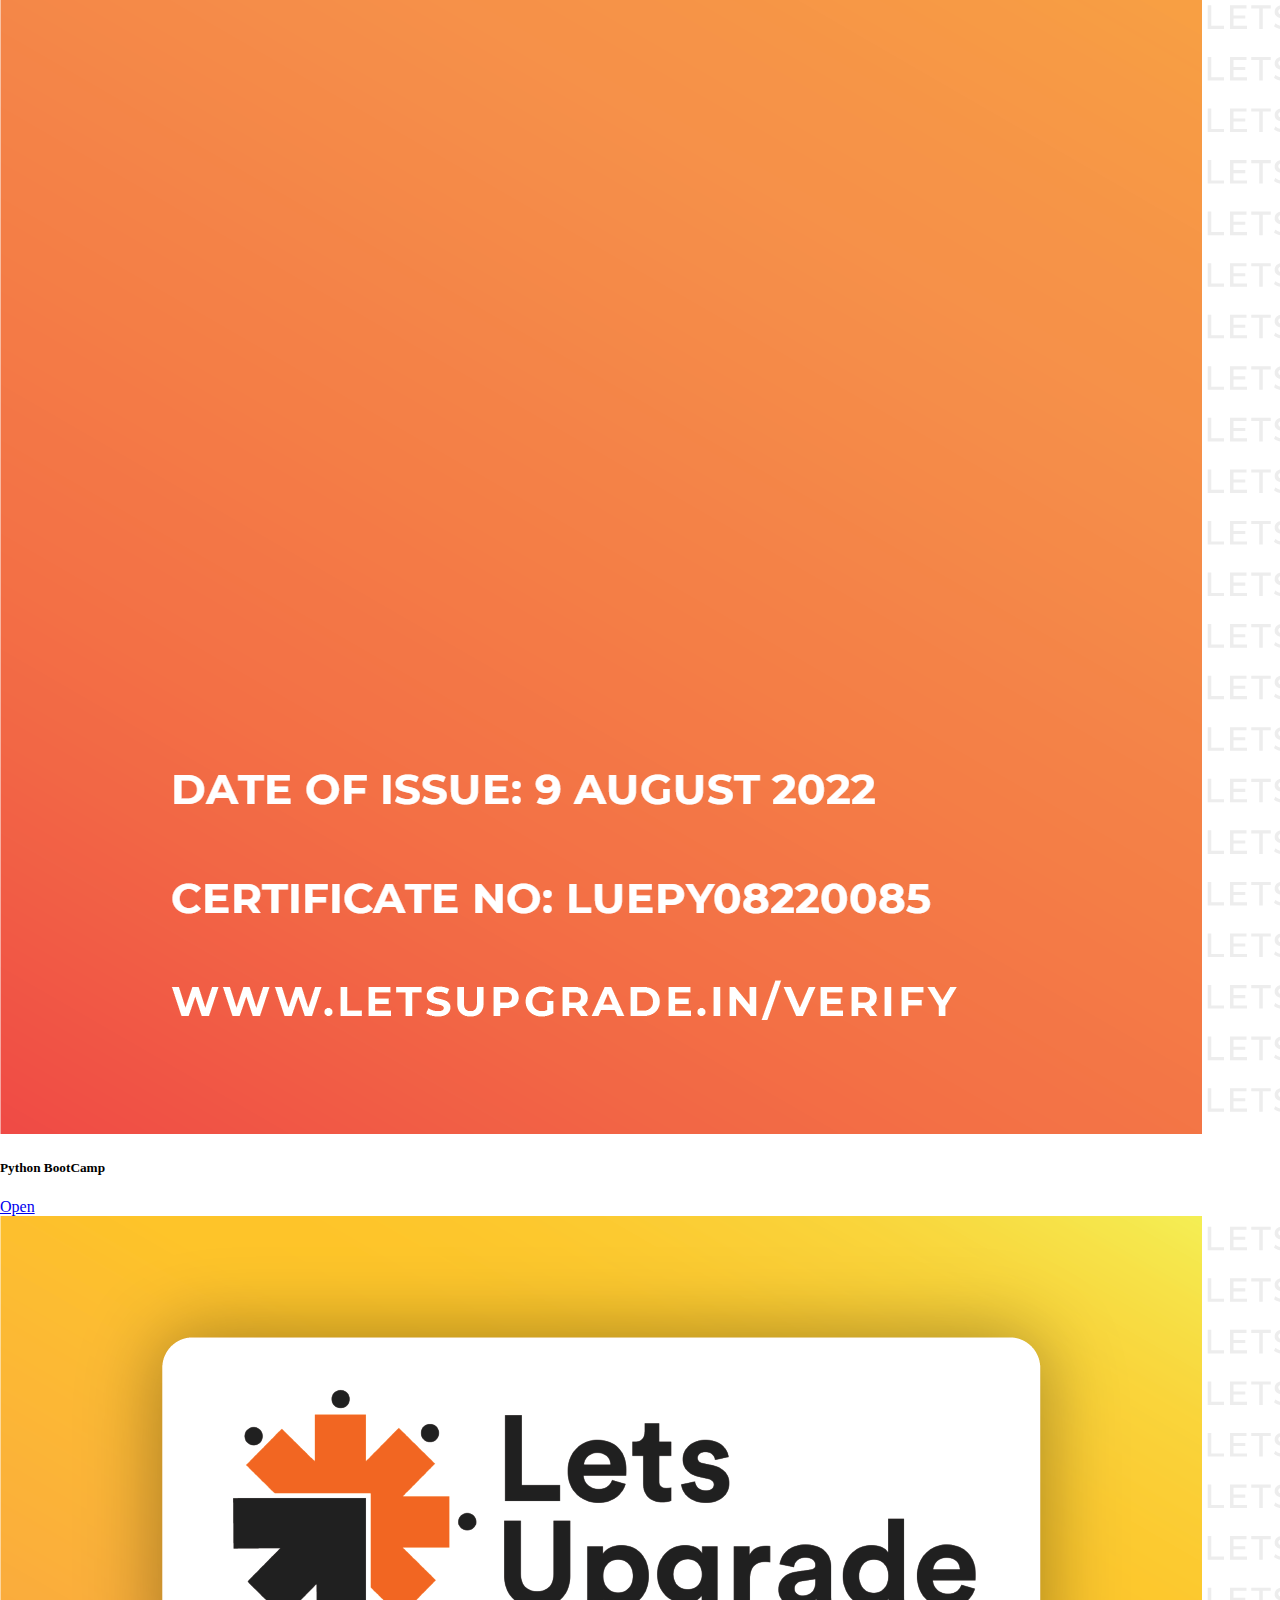
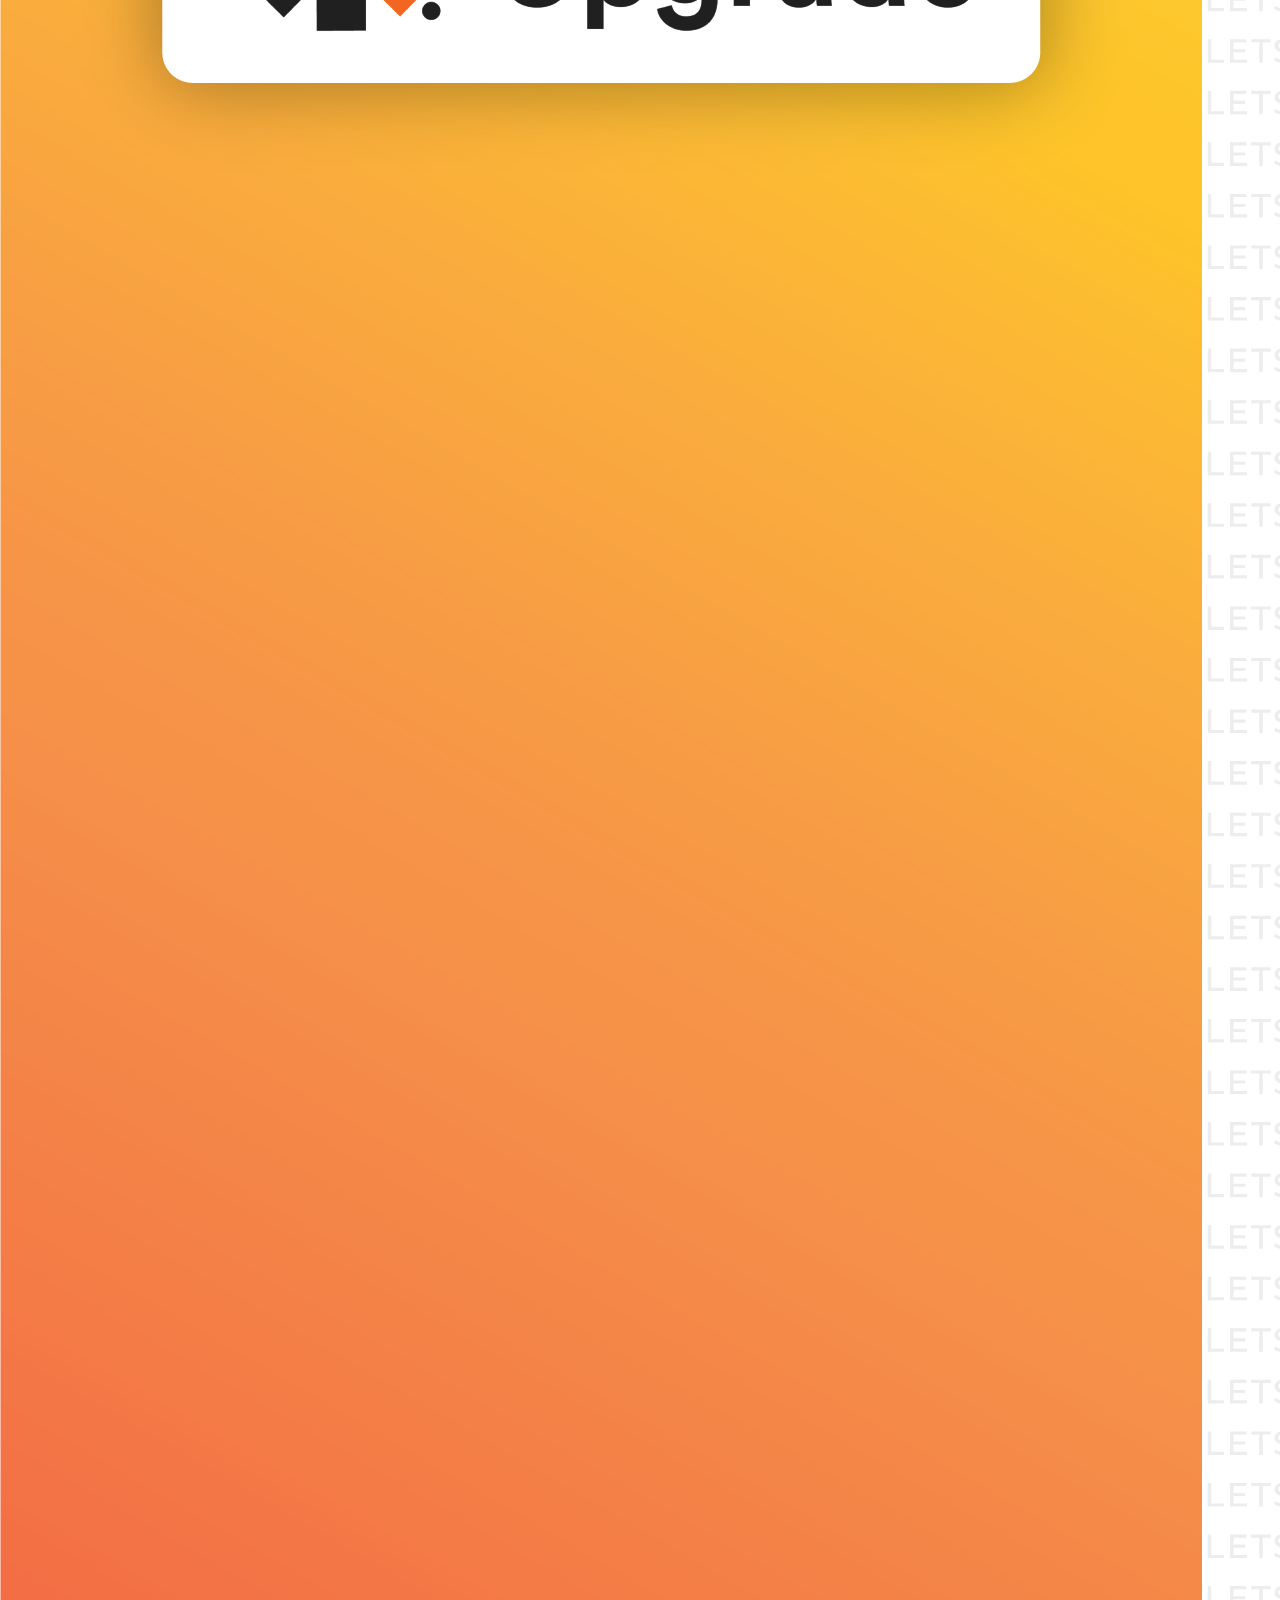
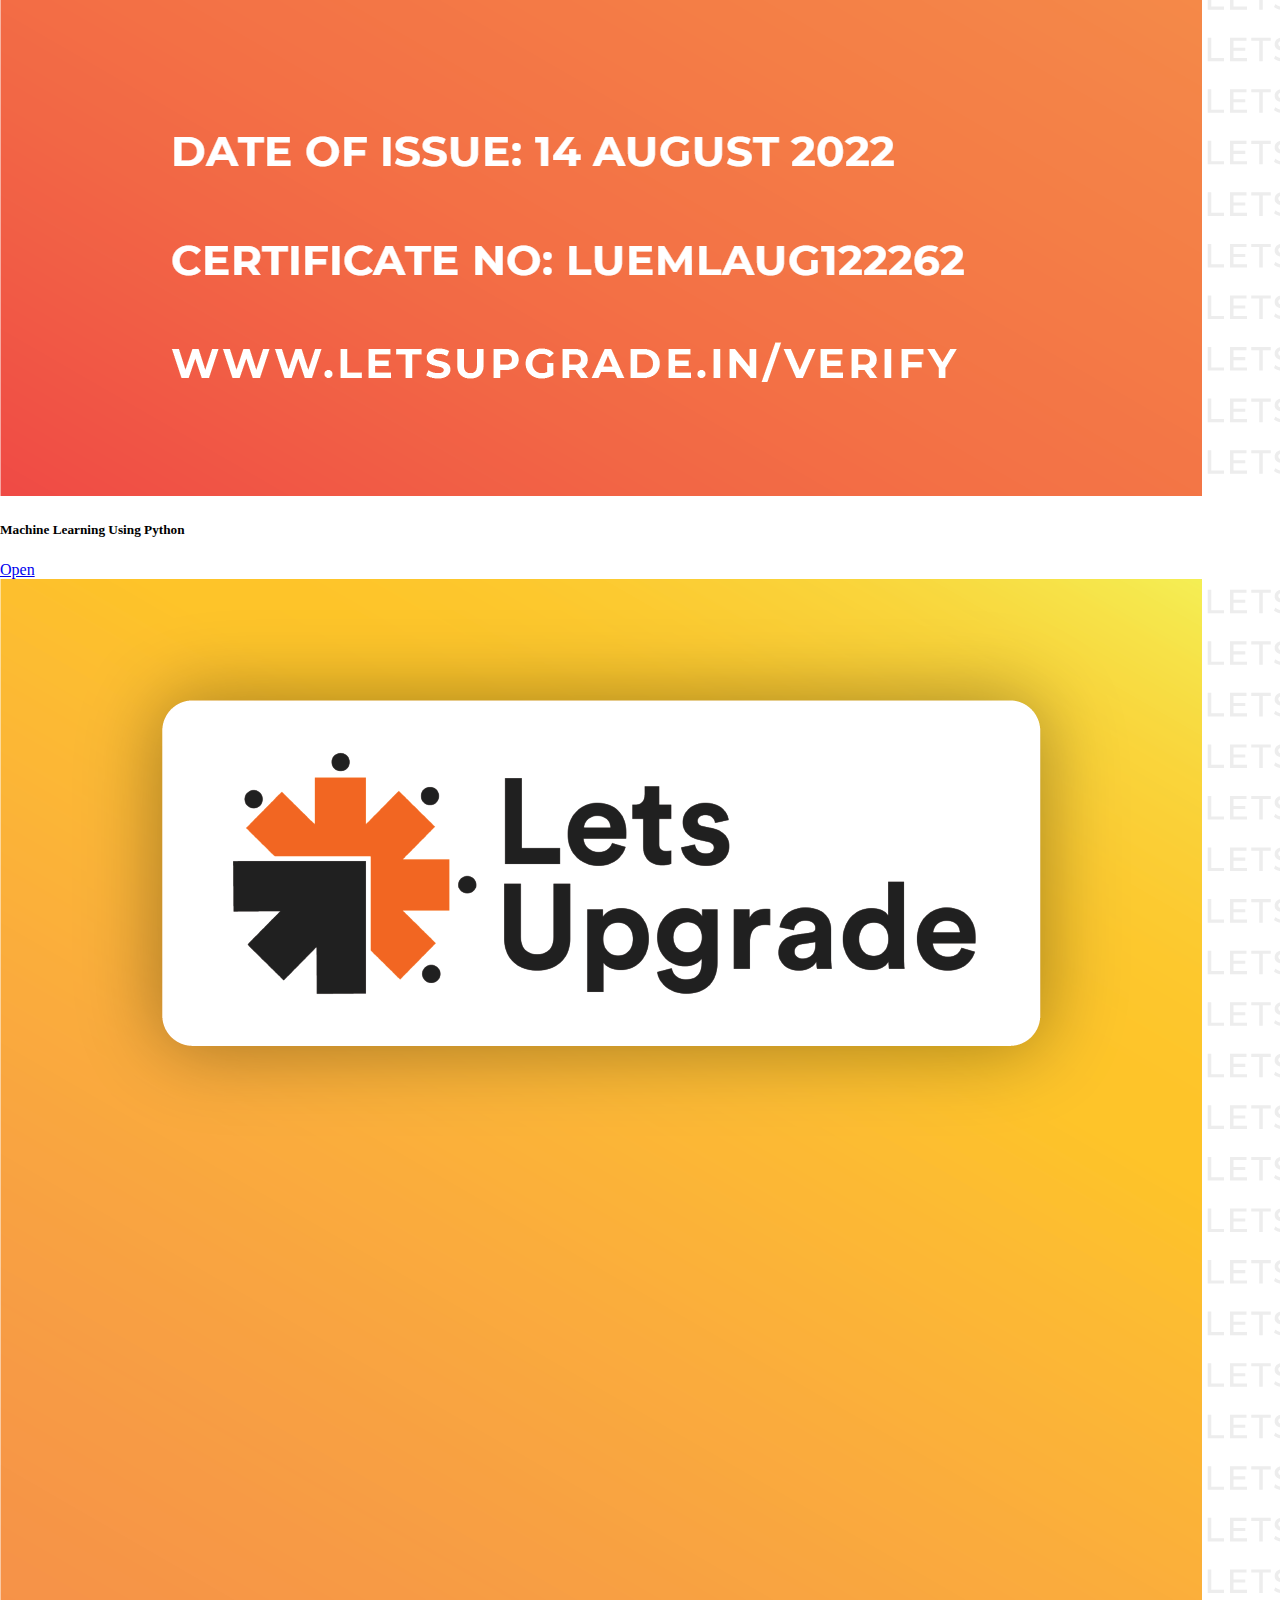
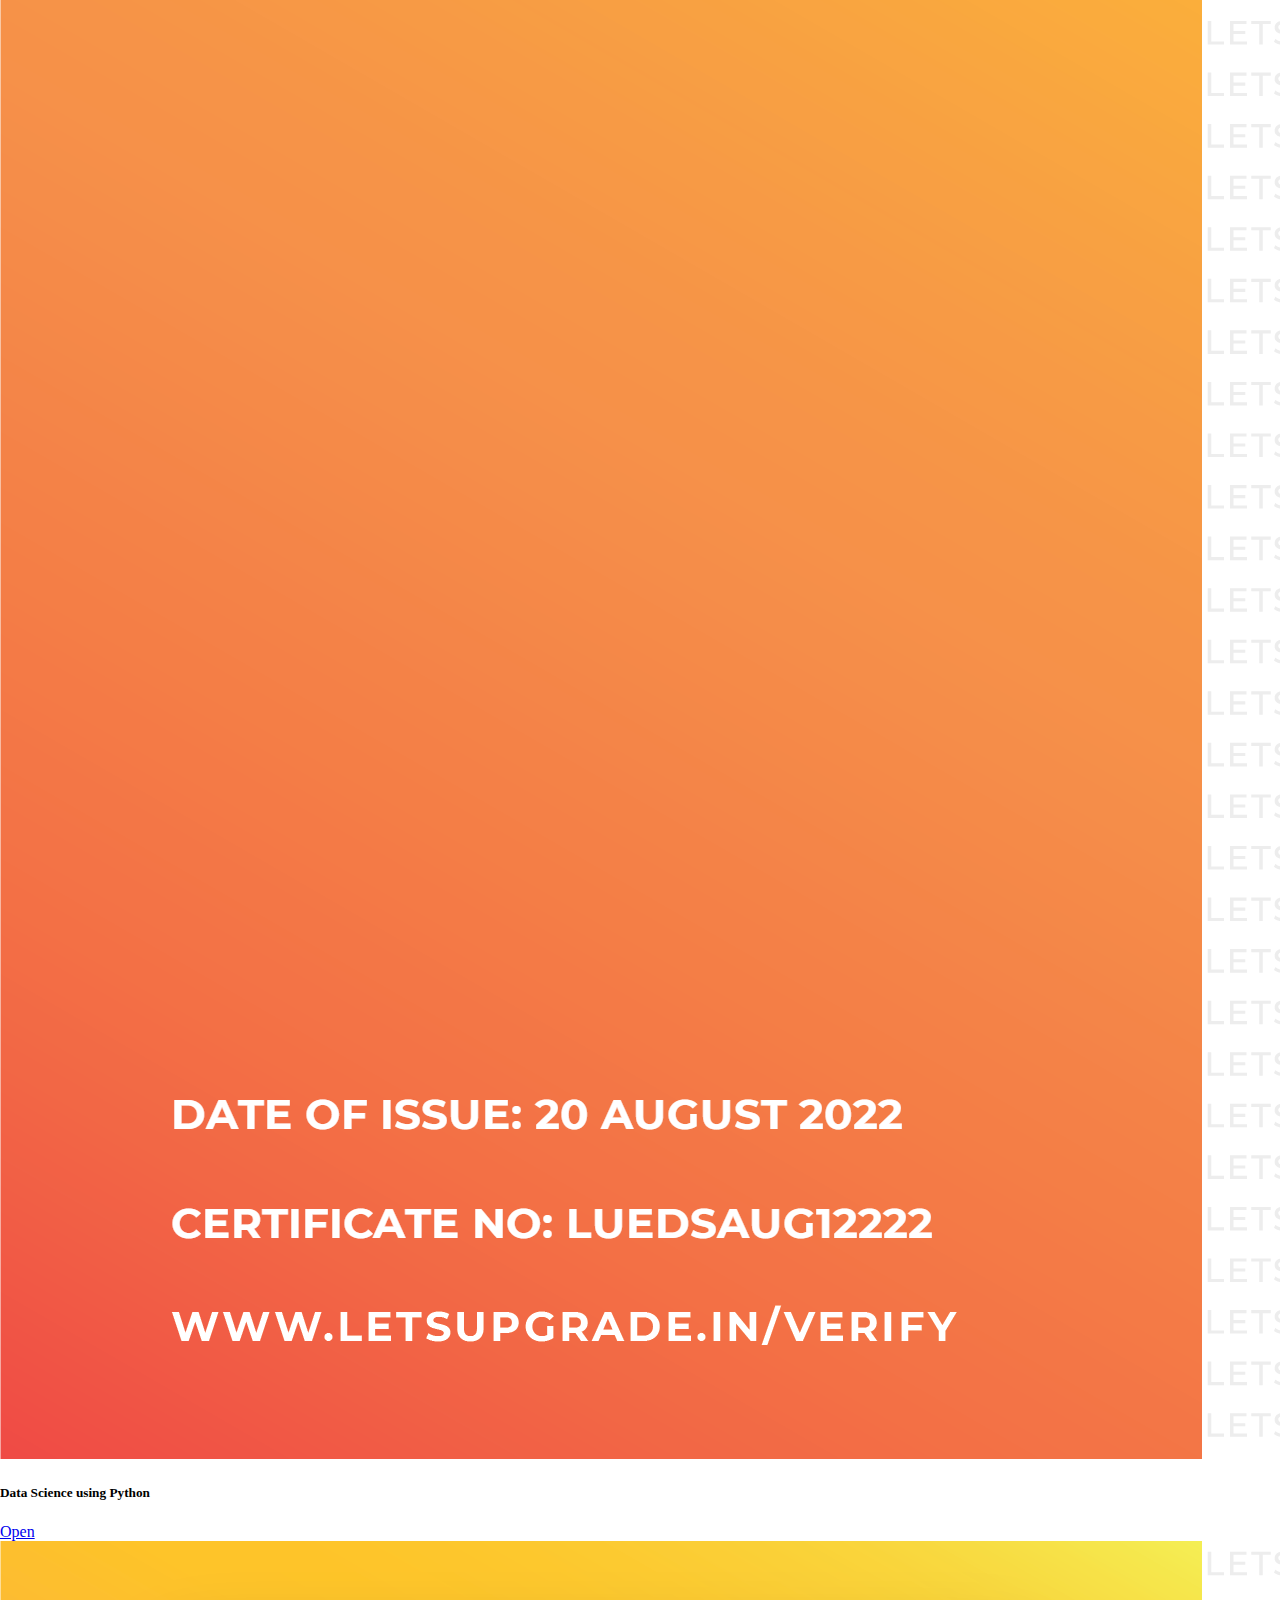
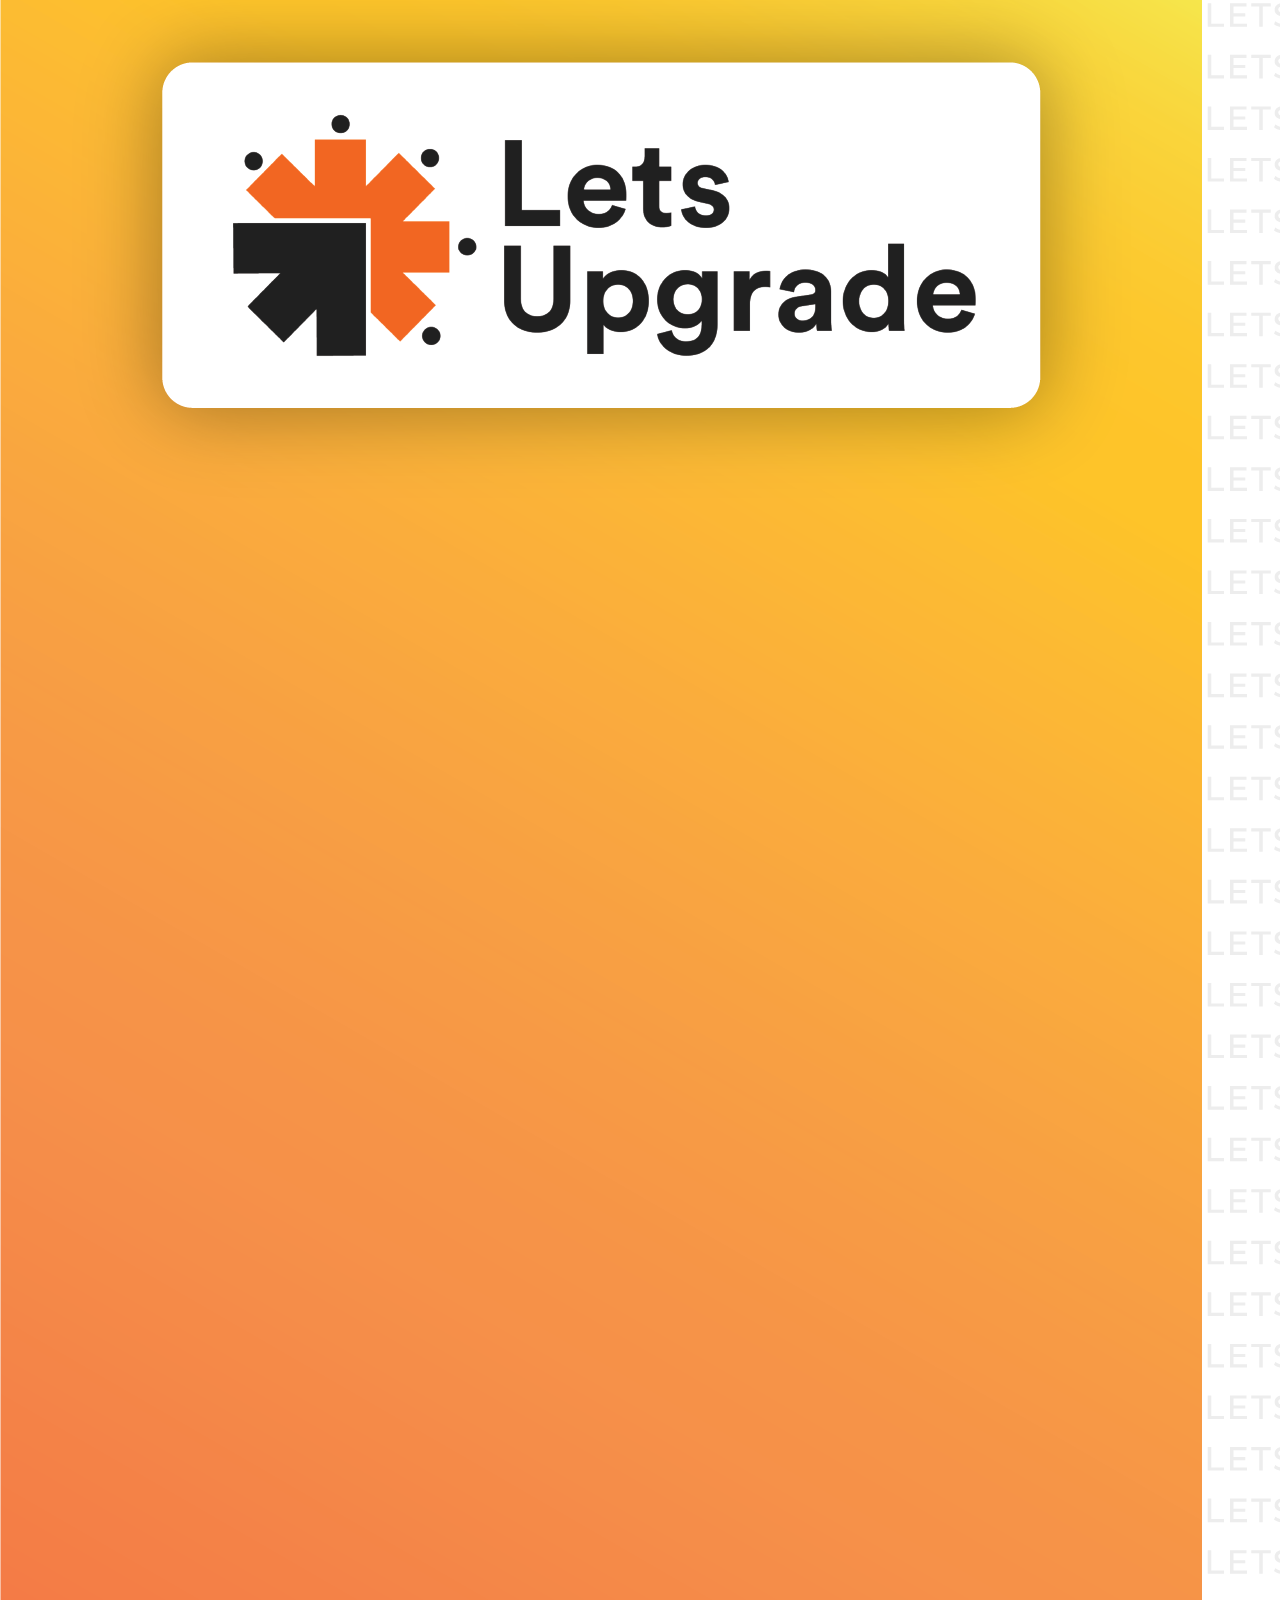
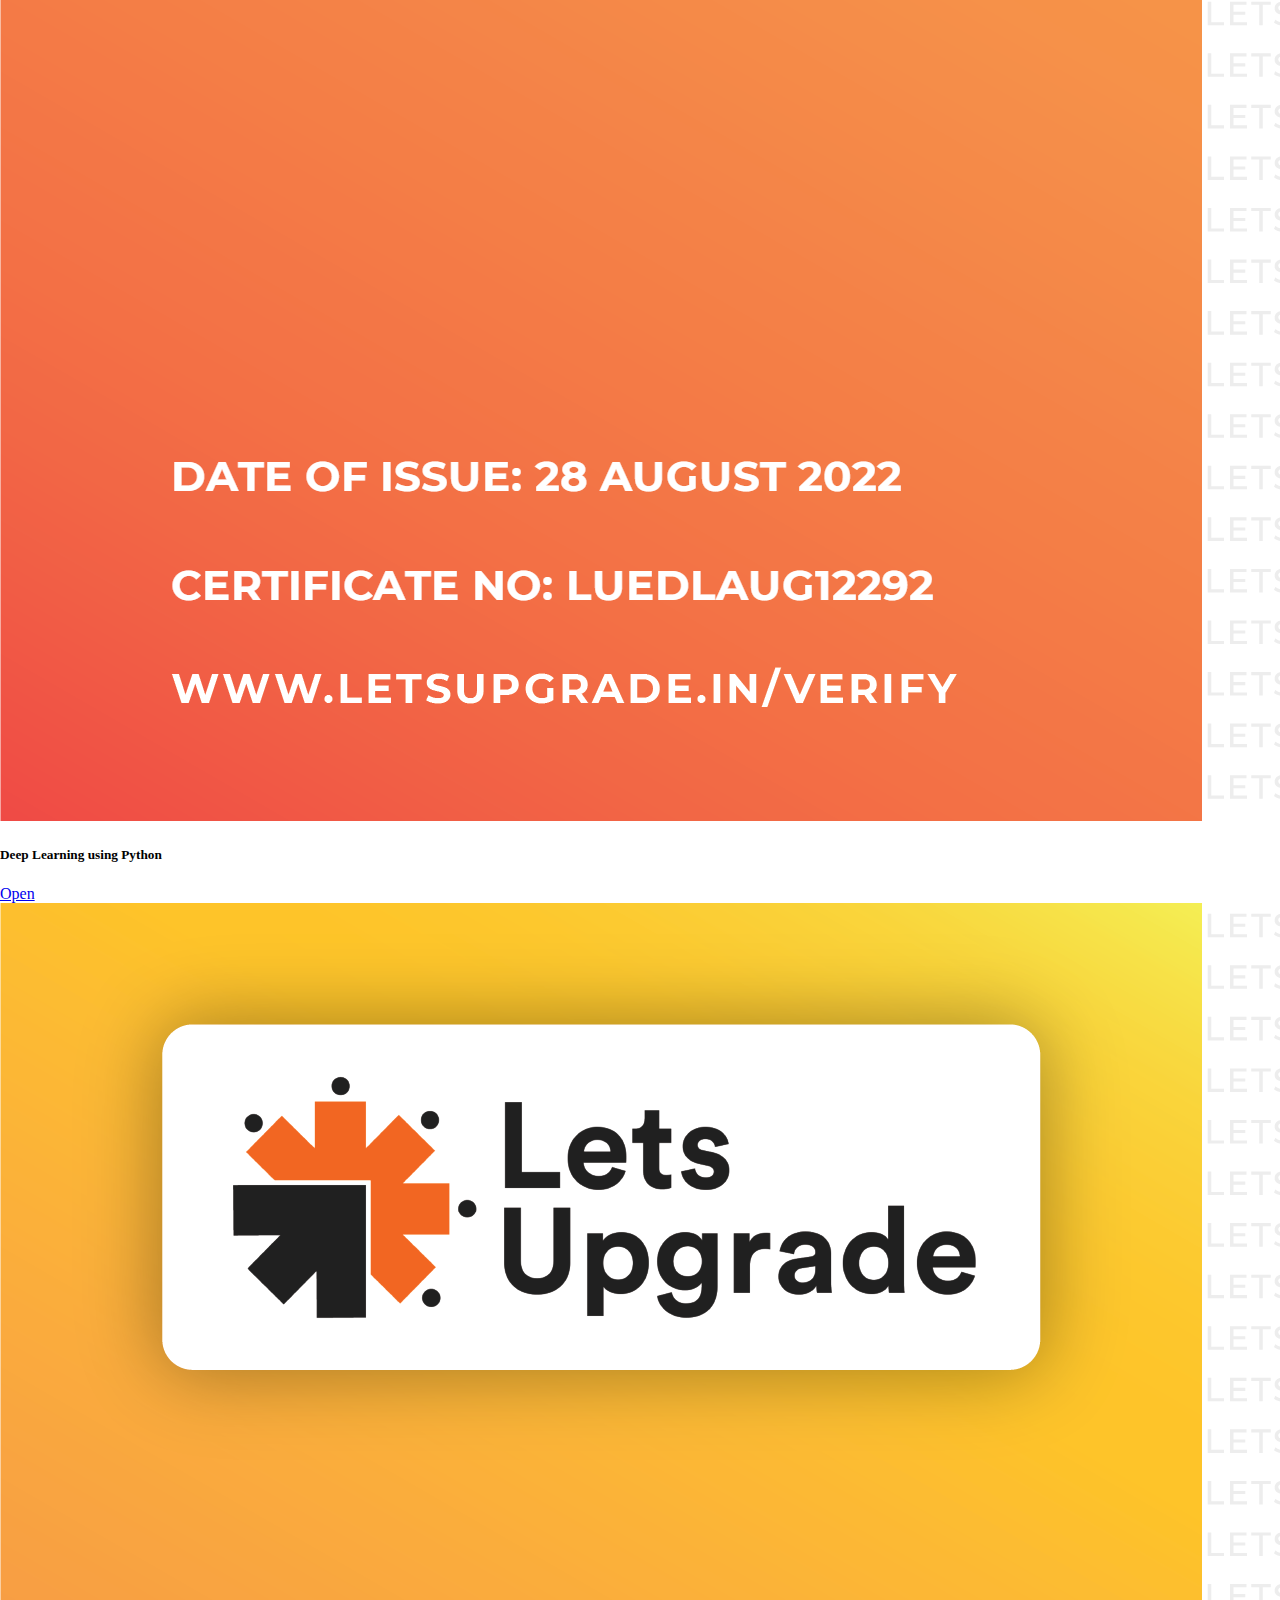
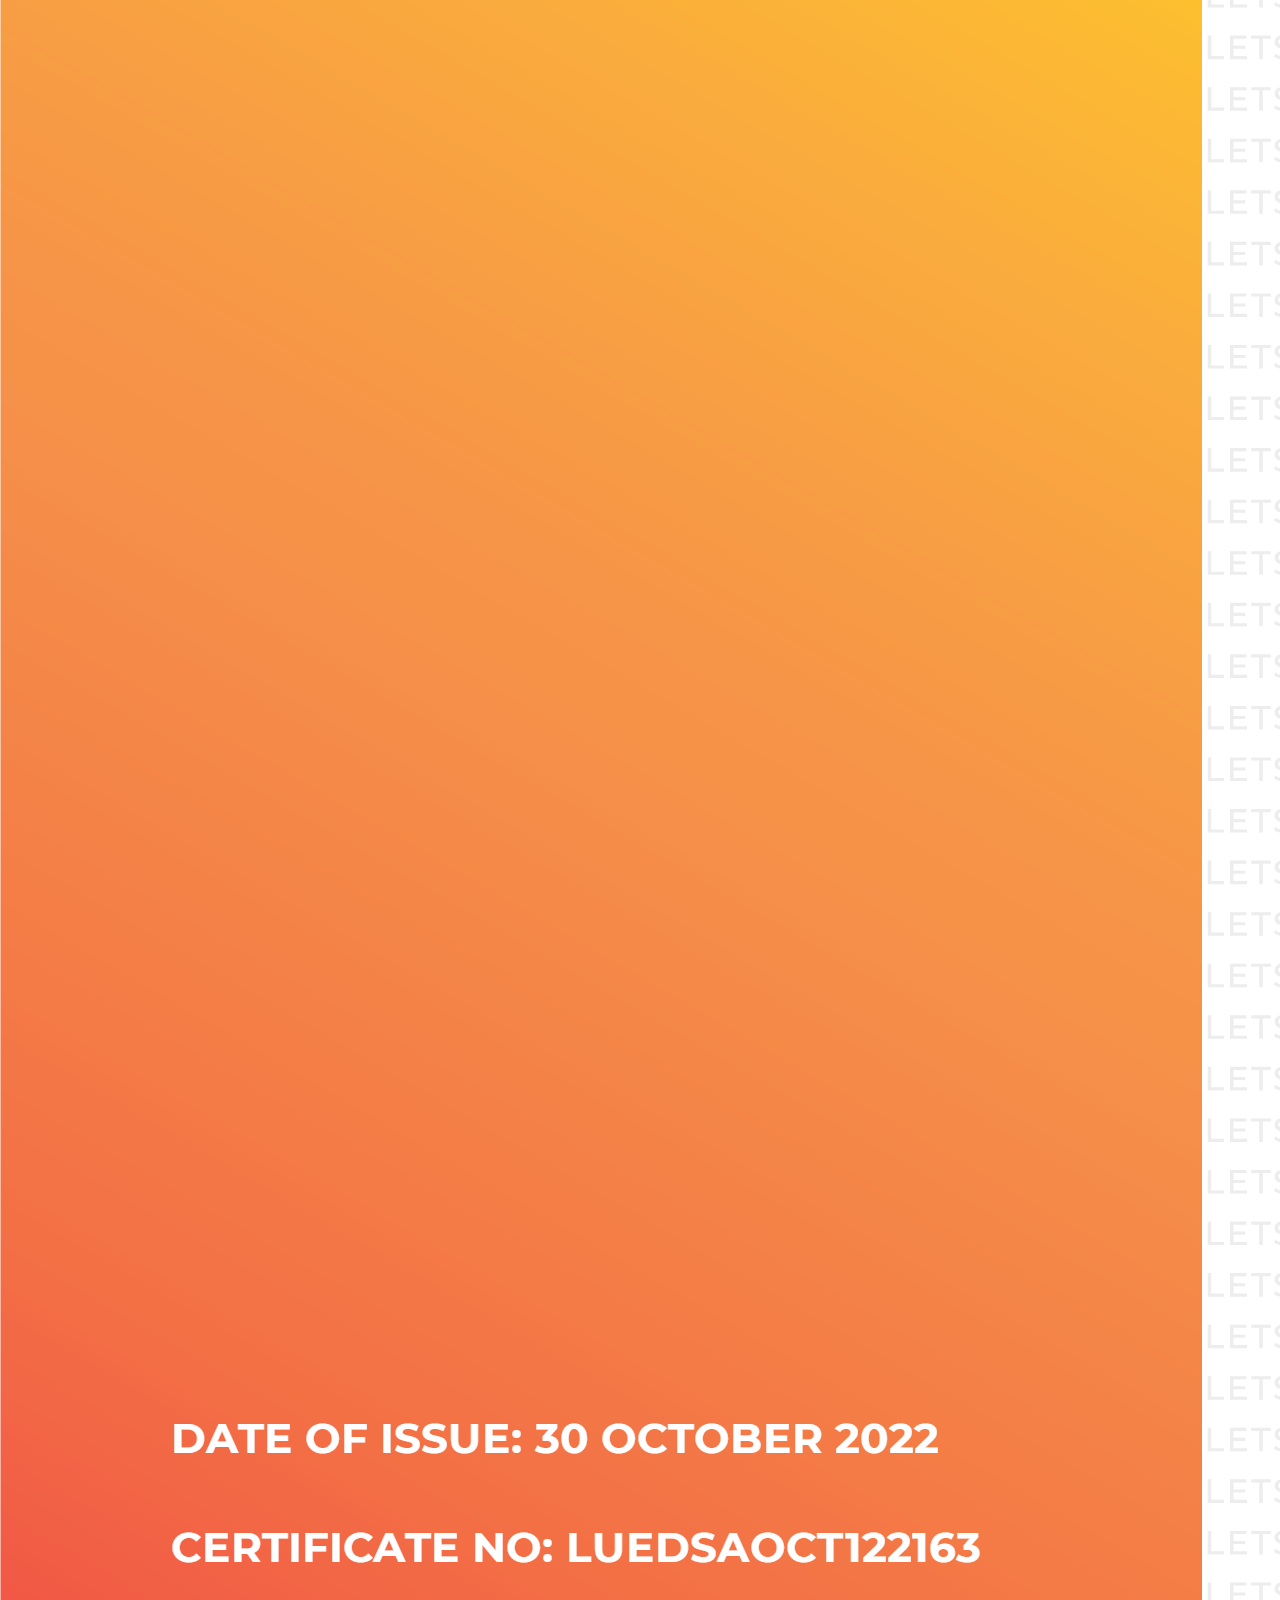
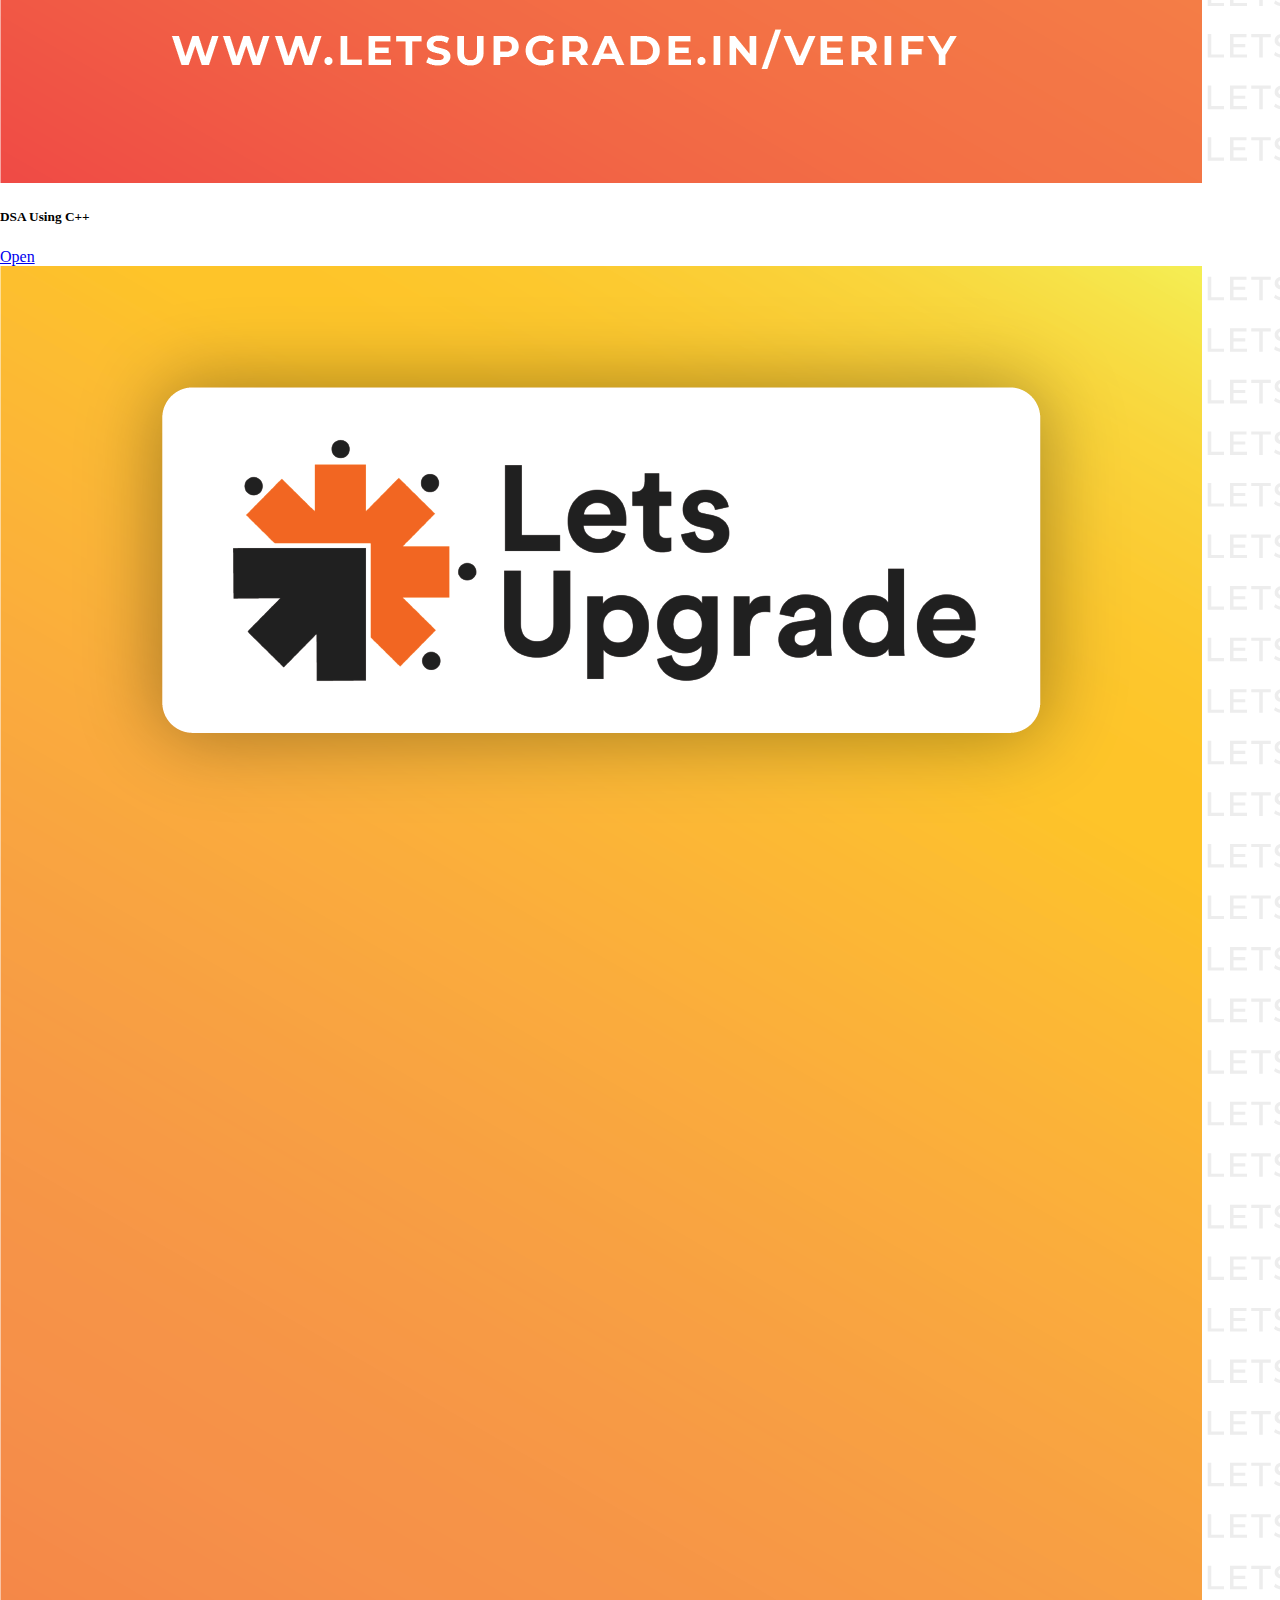
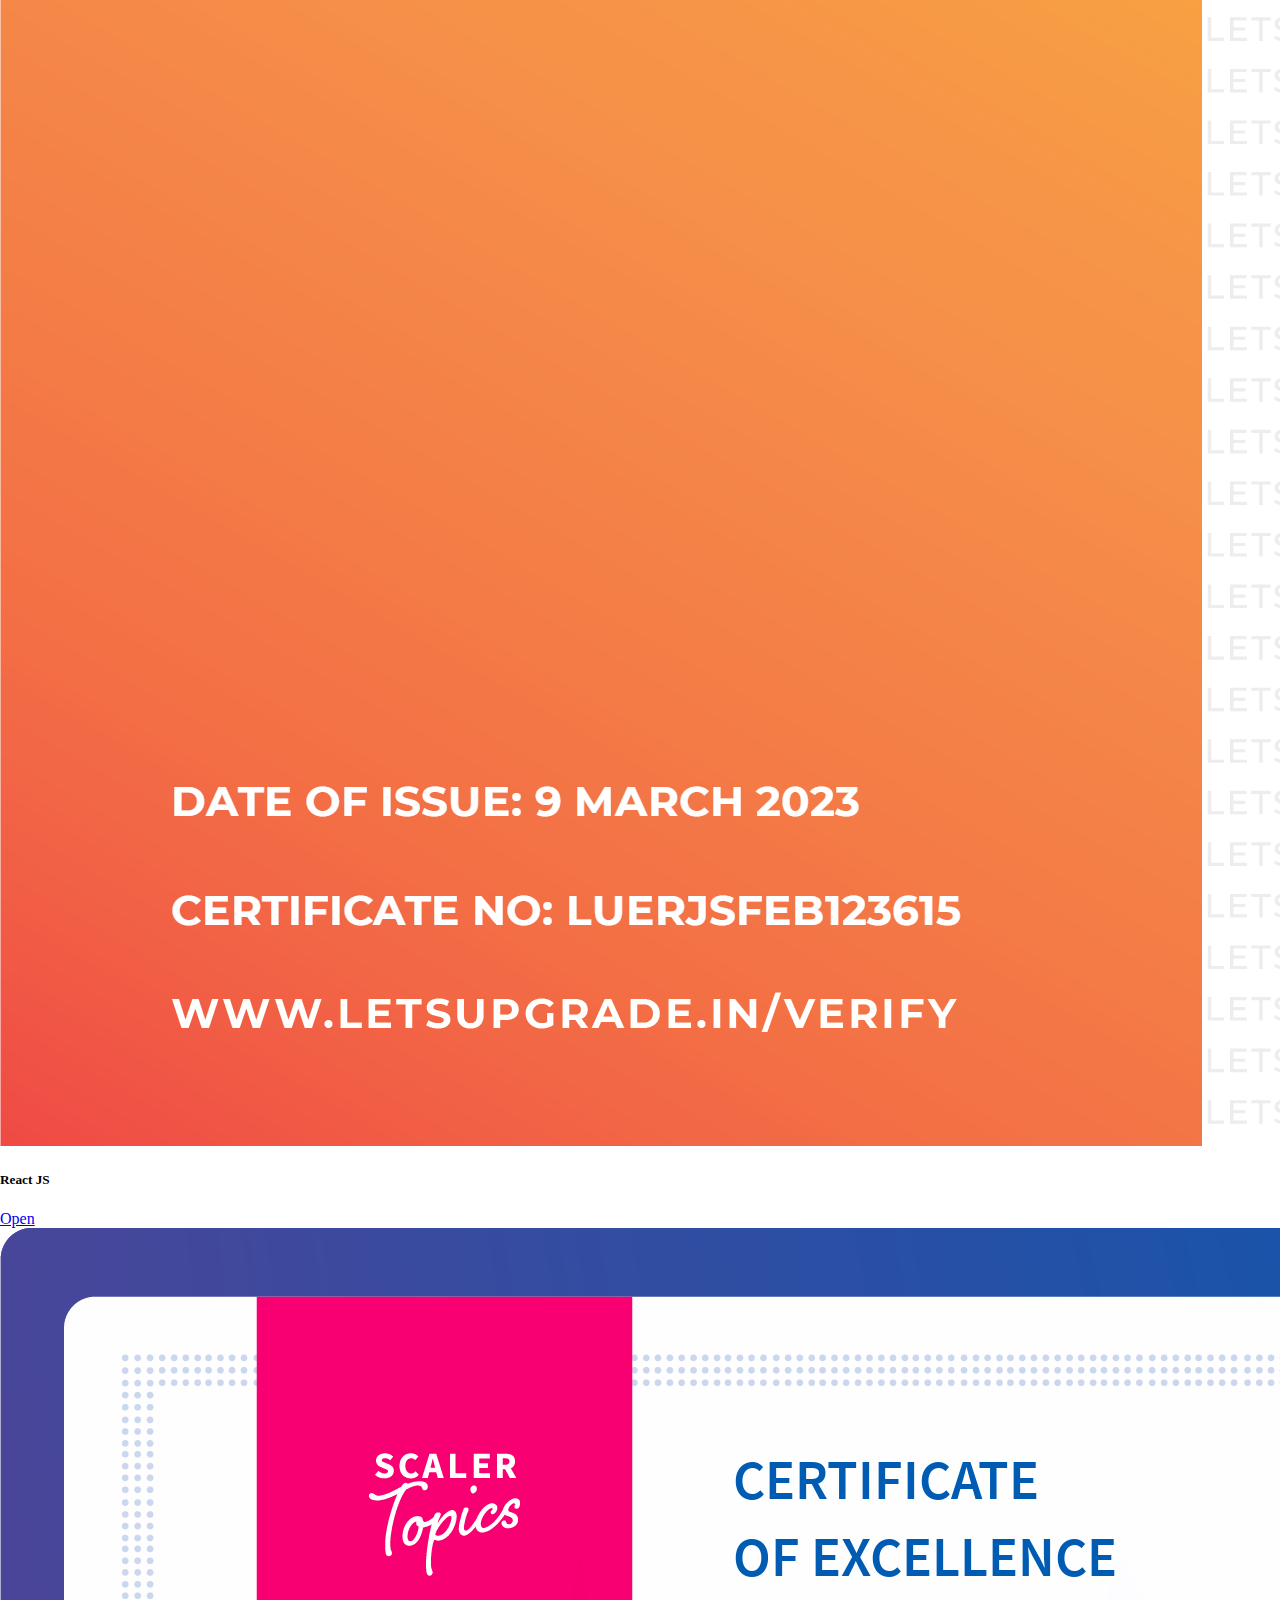
==== commit 9bf904c9: "new projects added" ====
--- a/Code/certi.html
+++ b/Code/certi.html
@@ -4,7 +4,7 @@
     <meta charset="UTF-8">
     <meta http-equiv="X-UA-Compatible" content="IE=edge">
     <meta name="viewport" content="width=device-width, initial-scale=1.0">
-    <link rel="stylesheet" href="main.css">
+    <link rel="stylesheet" href="../Code/main.css">
     <link href="https://cdn.jsdelivr.net/npm/bootstrap@5.3.0-alpha1/dist/css/bootstrap.min.css" rel="stylesheet" integrity="sha384-GLhlTQ8iRABdZLl6O3oVMWSktQOp6b7In1Zl3/Jr59b6EGGoI1aFkw7cmDA6j6gD" crossorigin="anonymous">
     <script src="https://cdn.jsdelivr.net/npm/bootstrap@5.3.0-alpha1/dist/js/bootstrap.bundle.min.js" integrity="sha384-w76AqPfDkMBDXo30jS1Sgez6pr3x5MlQ1ZAGC+nuZB+EYdgRZgiwxhTBTkF7CXvN" crossorigin="anonymous"></script>
     <title>My Portfolio</title>
@@ -14,7 +14,7 @@
         <section id="Nav" >
             <nav class="navbar navbar-expand-lg ">
                 <div class="container-fluid">
-                  <a class="navbar-brand" href="home.html"><b>My Portfolio</b></a>
+                  <a class="navbar-brand" href="../index.html"><b>My Portfolio</b></a>
                   <button class="navbar-toggler" type="button" data-bs-toggle="collapse" data-bs-target="#navbarSupportedContent" aria-controls="navbarSupportedContent" aria-expanded="false" aria-label="Toggle navigation">
                     <span class="navbar-toggler-icon"></span>
                   </button>
@@ -25,9 +25,9 @@
                           Others
                         </a>
                         <ul class="dropdown-menu">
-                          <li><a class="dropdown-item" href="certi.html">Certificates</a></li>
+                          <li><a class="dropdown-item" href="../Code/certi.html">Certificates</a></li>
                           <li><hr class="dropdown-divider"></li>
-                          <li><a class="dropdown-item" href="pgrm.html">Programs</a></li>
+                          <li><a class="dropdown-item" href="../Code/pgrm.html">Projects</a></li>
                           <li><hr class="dropdown-divider"></li>
                           <li><a class="dropdown-item" href="#">Contact Me</a></li>
                         </ul>
@@ -48,7 +48,7 @@
                         <div class="card bg-primary-subtle h-100" style="width: 18rem;">
                             <img src="../Assets/1.png" class="card-img-top" alt="...">
                             <div class="card-body">
-                            <h5 class="card-title">React JS</h5>
+                            <h5 class="card-title">Python BootCamp</h5>
                             <a href="../Assets/1.png" class="btn btn-primary">Open</a>
                             </div>
                         </div>
@@ -58,7 +58,7 @@
                         <div class="card bg-primary-subtle h-100" style="width: 18rem;">
                             <img src="../Assets/2.png" class="card-img-top" alt="...">
                             <div class="card-body">
-                            <h5 class="card-title">Python BootCamp</h5>
+                            <h5 class="card-title">Machine Learning Using Python</h5>
                             <a href="../Assets/2.png" class="btn btn-primary">Open</a>
                             </div>
                         </div>
@@ -68,7 +68,7 @@
                         <div class="card bg-primary-subtle h-100" style="width: 18rem;">
                             <img src="../Assets/3.png" class="card-img-top" alt="...">
                             <div class="card-body">
-                            <h5 class="card-title">Machine Learning Using Python</h5>
+                            <h5 class="card-title">Data Science using Python</h5>
                             <a href="../Assets/3.png" class="btn btn-primary">Open</a>
                             </div>
                         </div>
@@ -78,7 +78,7 @@
                     <div class="card bg-primary-subtle h-100" style="width: 18rem;">
                         <img src="../Assets/4.png" class="card-img-top" alt="...">
                         <div class="card-body">
-                        <h5 class="card-title">Data Science using Python</h5>
+                        <h5 class="card-title">Deep Learning using Python</h5>
                         <a href="../Assets/4.png" class="btn btn-primary">Open</a>
                         </div>
                     </div>
@@ -88,7 +88,7 @@
                         <div class="card bg-primary-subtle h-100" style="width: 18rem;">
                             <img src="../Assets/5.png" class="card-img-top" alt="...">
                             <div class="card-body">
-                            <h5 class="card-title">Deep Learning using Python</h5>
+                            <h5 class="card-title">DSA Using C++</h5>
                             <a href="../Assets/5.png" class="btn btn-primary">Open</a>
                             </div>
                         </div>
@@ -98,7 +98,7 @@
                         <div class="card bg-primary-subtle h-100" style="width: 18rem;">
                             <img src="../Assets/6.png" class="card-img-top" alt="...">
                             <div class="card-body">
-                            <h5 class="card-title">DSA Using C++</h5>
+                            <h5 class="card-title">React JS</h5>
                             <a href="../Assets/6.png" class="btn btn-primary">Open</a>
                             </div>
                         </div>
@@ -108,7 +108,7 @@
                         <div class="card bg-primary-subtle h-100" style="width: 18rem;">
                             <img src="../Assets/7.png" class="card-img-top" alt="...">
                             <div class="card-body">
-                            <h5 class="card-title">React JS</h5>
+                            <h5 class="card-title">Python</h5>
                             <a href="../Assets/7.png" class="btn btn-primary">Open</a>
                             </div>
                         </div>
@@ -118,18 +118,18 @@
                         <div class="card bg-primary-subtle h-100" style="width: 18rem;">
                             <img src="../Assets/8.png" class="card-img-top" alt="...">
                             <div class="card-body">
-                            <h5 class="card-title">Python</h5>
+                            <h5 class="card-title">Robotics Workshop</h5>
                             <a href="../Assets/8.png" class="btn btn-primary">Open</a>
                             </div>
                         </div>
                     </div>
-                    
+
                 </div>
 
             
             </section>
 
-            <div class="py-4"><h1>Support Courses :</h1></div>
+            <div class="py-4"><h1>Supporting Courses :</h1></div>
 
             <section id="Support">
                 <div class="row row-cols-1 row-cols-md-4 g-5">
@@ -137,7 +137,7 @@
                         <div class="card bg-primary-subtle h-100" style="width: 18rem;">
                             <img src="../Assets/s1.png" class="card-img-top" alt="...">
                             <div class="card-body">
-                            <h5 class="card-title">React JS</h5>
+                            <h5 class="card-title"></h5>
                             <a href="../Assets/s1.png" class="btn btn-primary">Open</a>
                             </div>
                         </div>
@@ -147,7 +147,7 @@
                         <div class="card bg-primary-subtle h-100" style="width: 18rem;">
                             <img src="../Assets/s2.png" class="card-img-top" alt="...">
                             <div class="card-body">
-                            <h5 class="card-title">Python BootCamp</h5>
+                            <h5 class="card-title"></h5>
                             <a href="../Assets/s2.png" class="btn btn-primary">Open</a>
                             </div>
                         </div>
@@ -157,7 +157,7 @@
                         <div class="card bg-primary-subtle h-100" style="width: 18rem;">
                             <img src="../Assets/s3.png" class="card-img-top" alt="...">
                             <div class="card-body">
-                            <h5 class="card-title">Machine Learning Using Python</h5>
+                            <h5 class="card-title"></h5>
                             <a href="../Assets/s3.png" class="btn btn-primary">Open</a>
                             </div>
                         </div>
@@ -167,7 +167,7 @@
                         <div class="card bg-primary-subtle h-100" style="width: 18rem;">
                             <img src="../Assets/s4.png" class="card-img-top" alt="...">
                             <div class="card-body">
-                            <h5 class="card-title">Data Science using Python</h5>
+                            <h5 class="card-title"></h5>
                             <a href="../Assets/s4.png" class="btn btn-primary">Open</a>
                             </div>
                         </div>
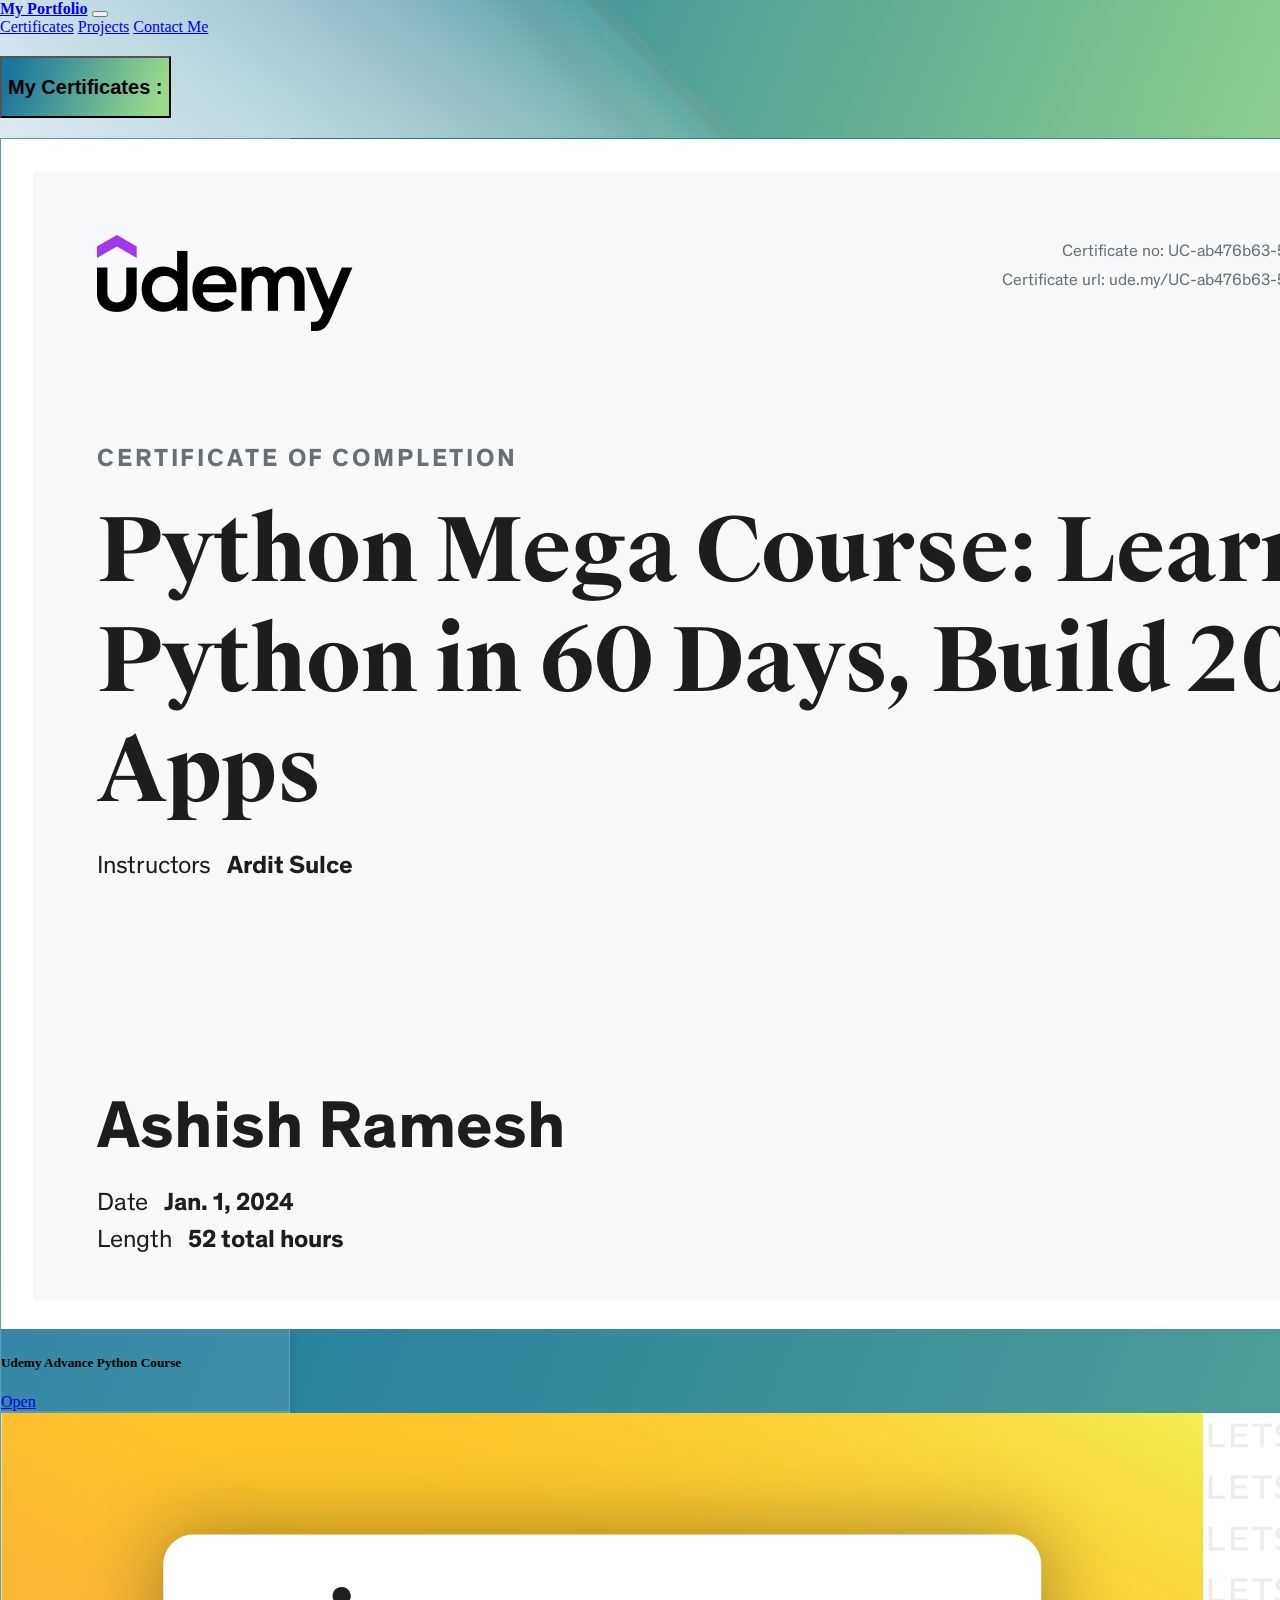
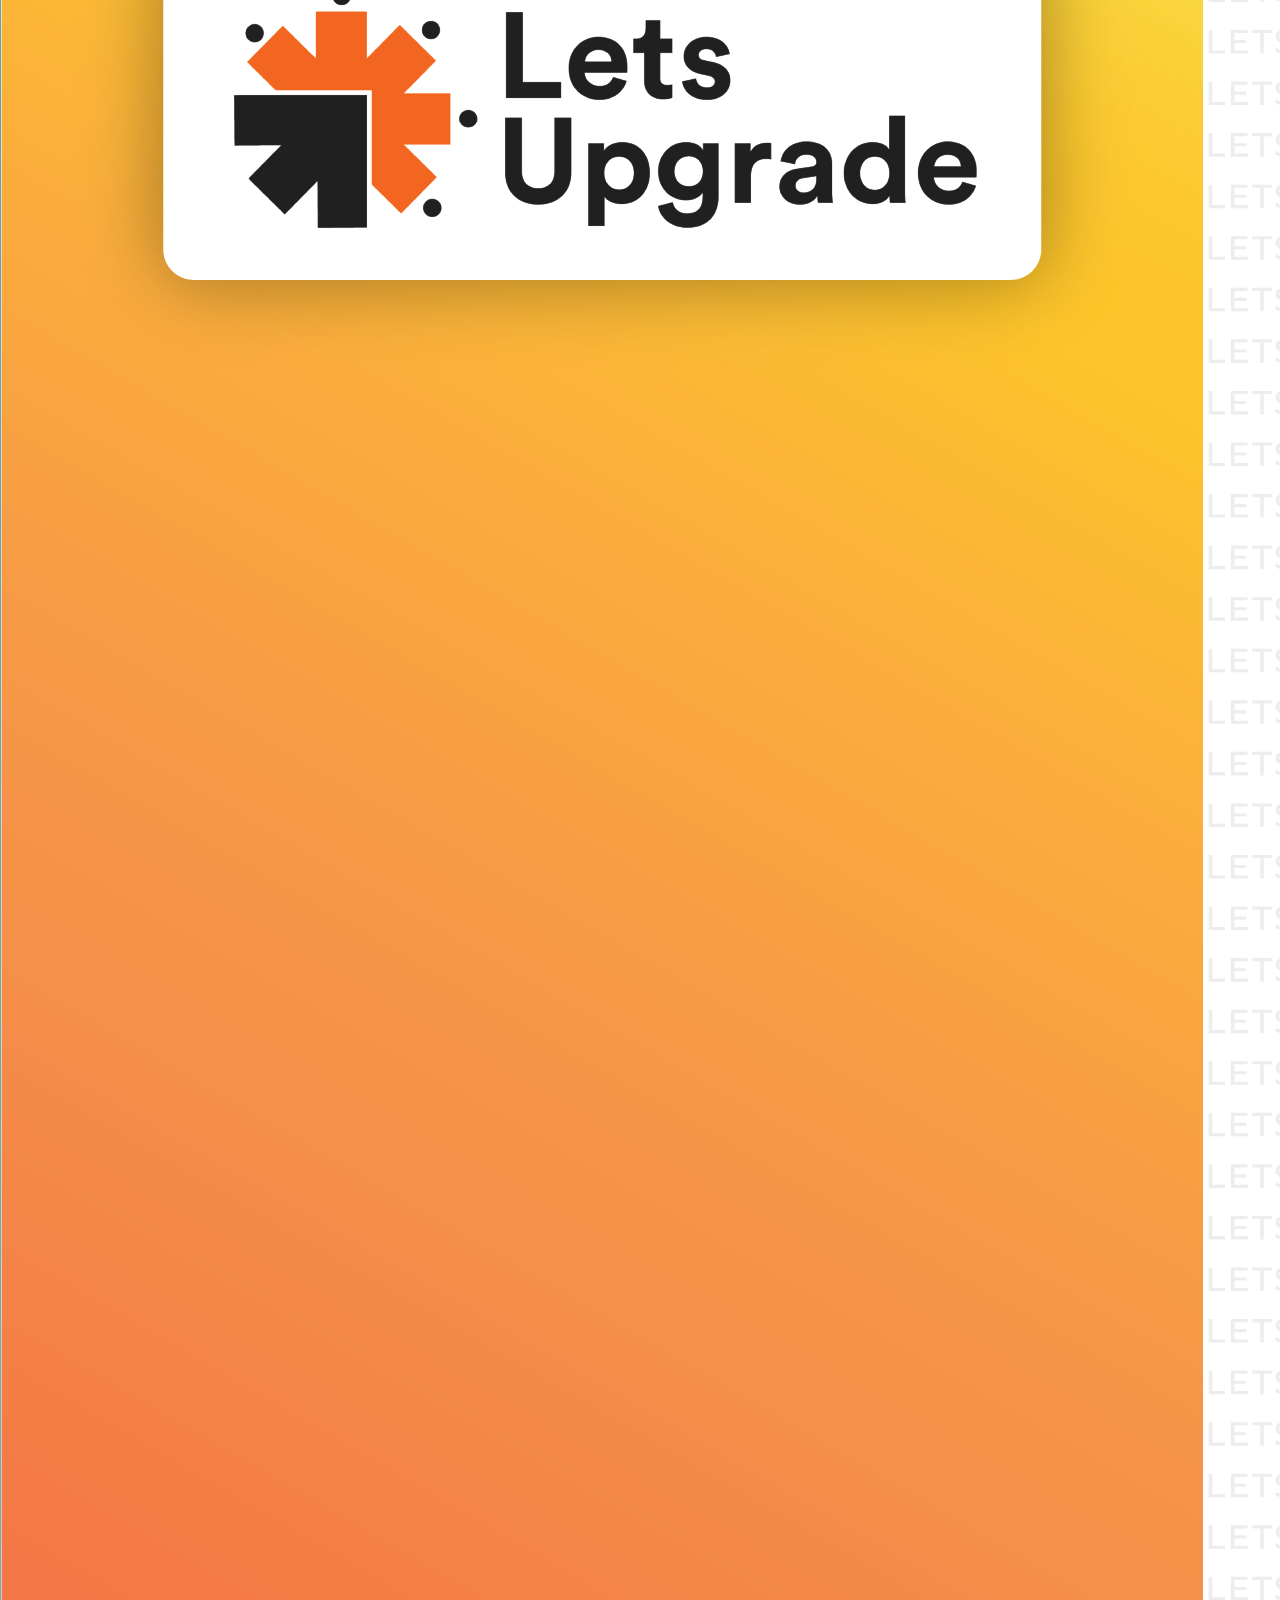
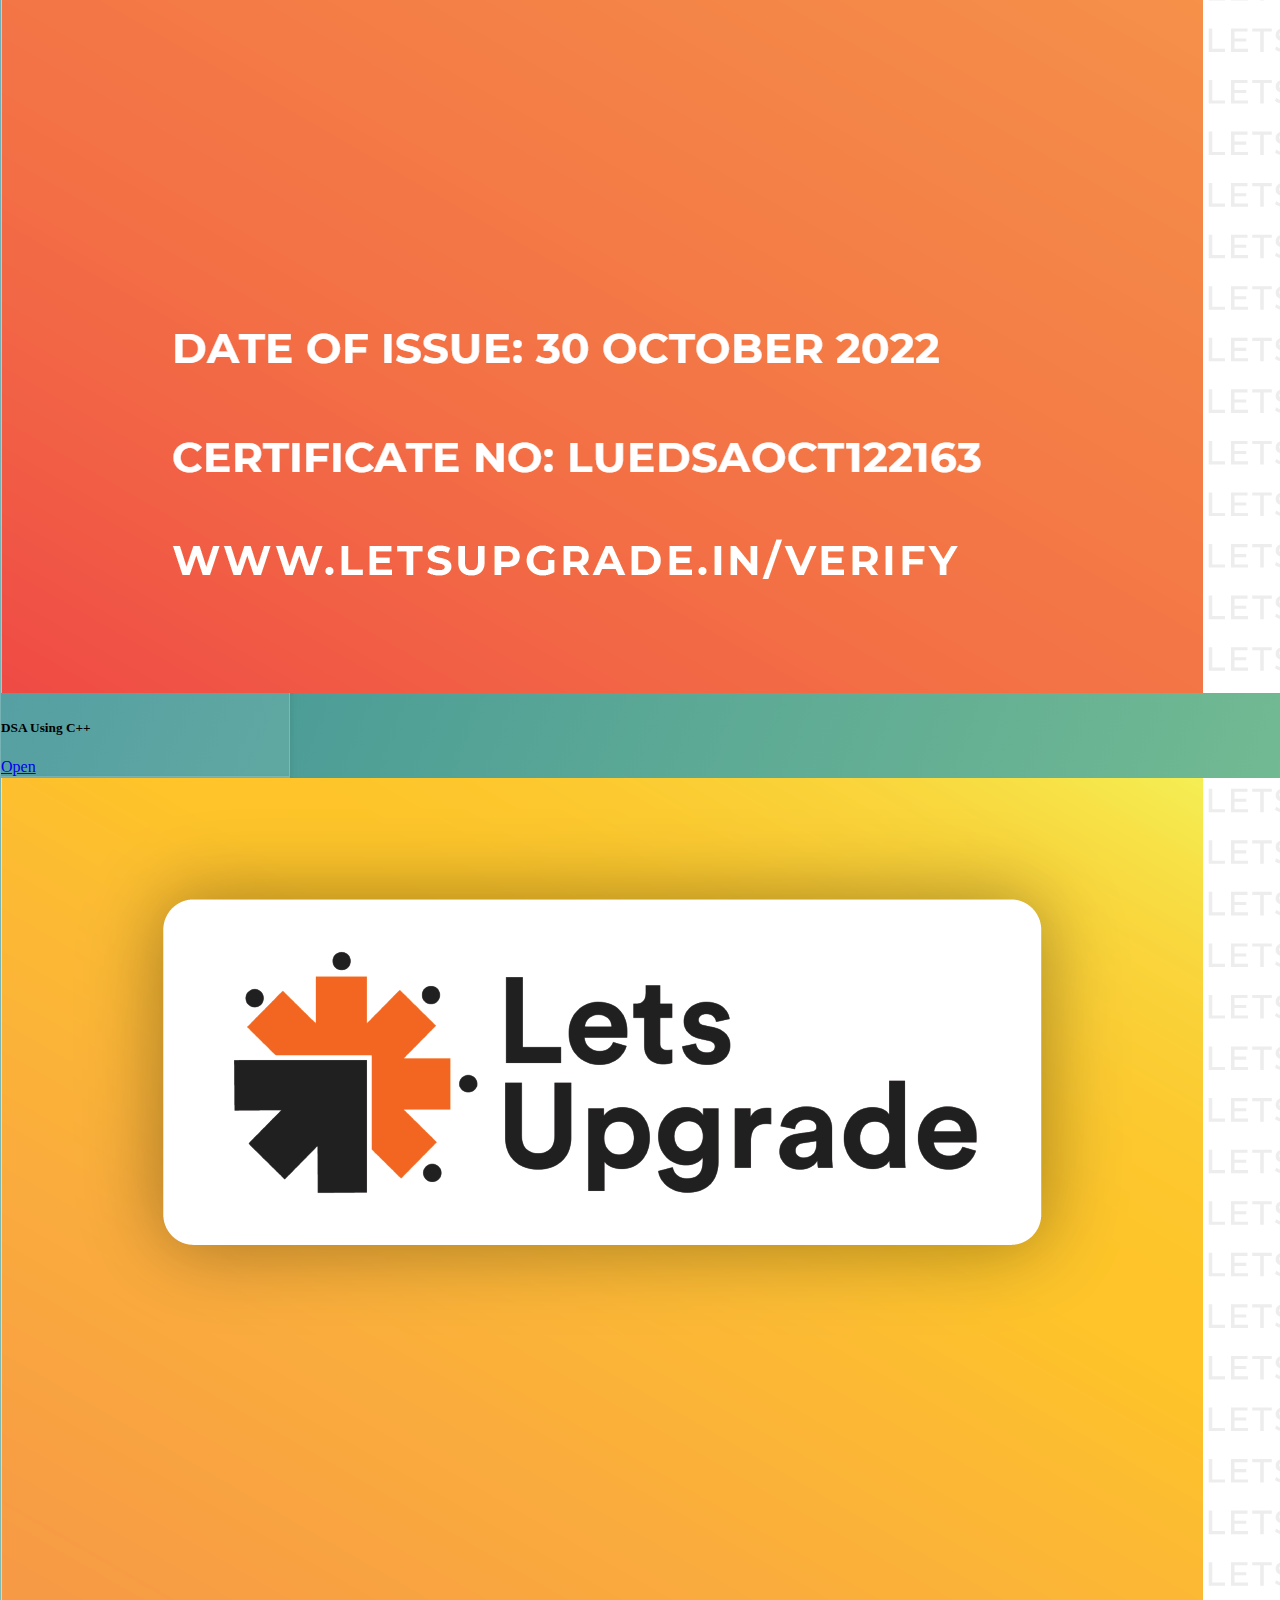
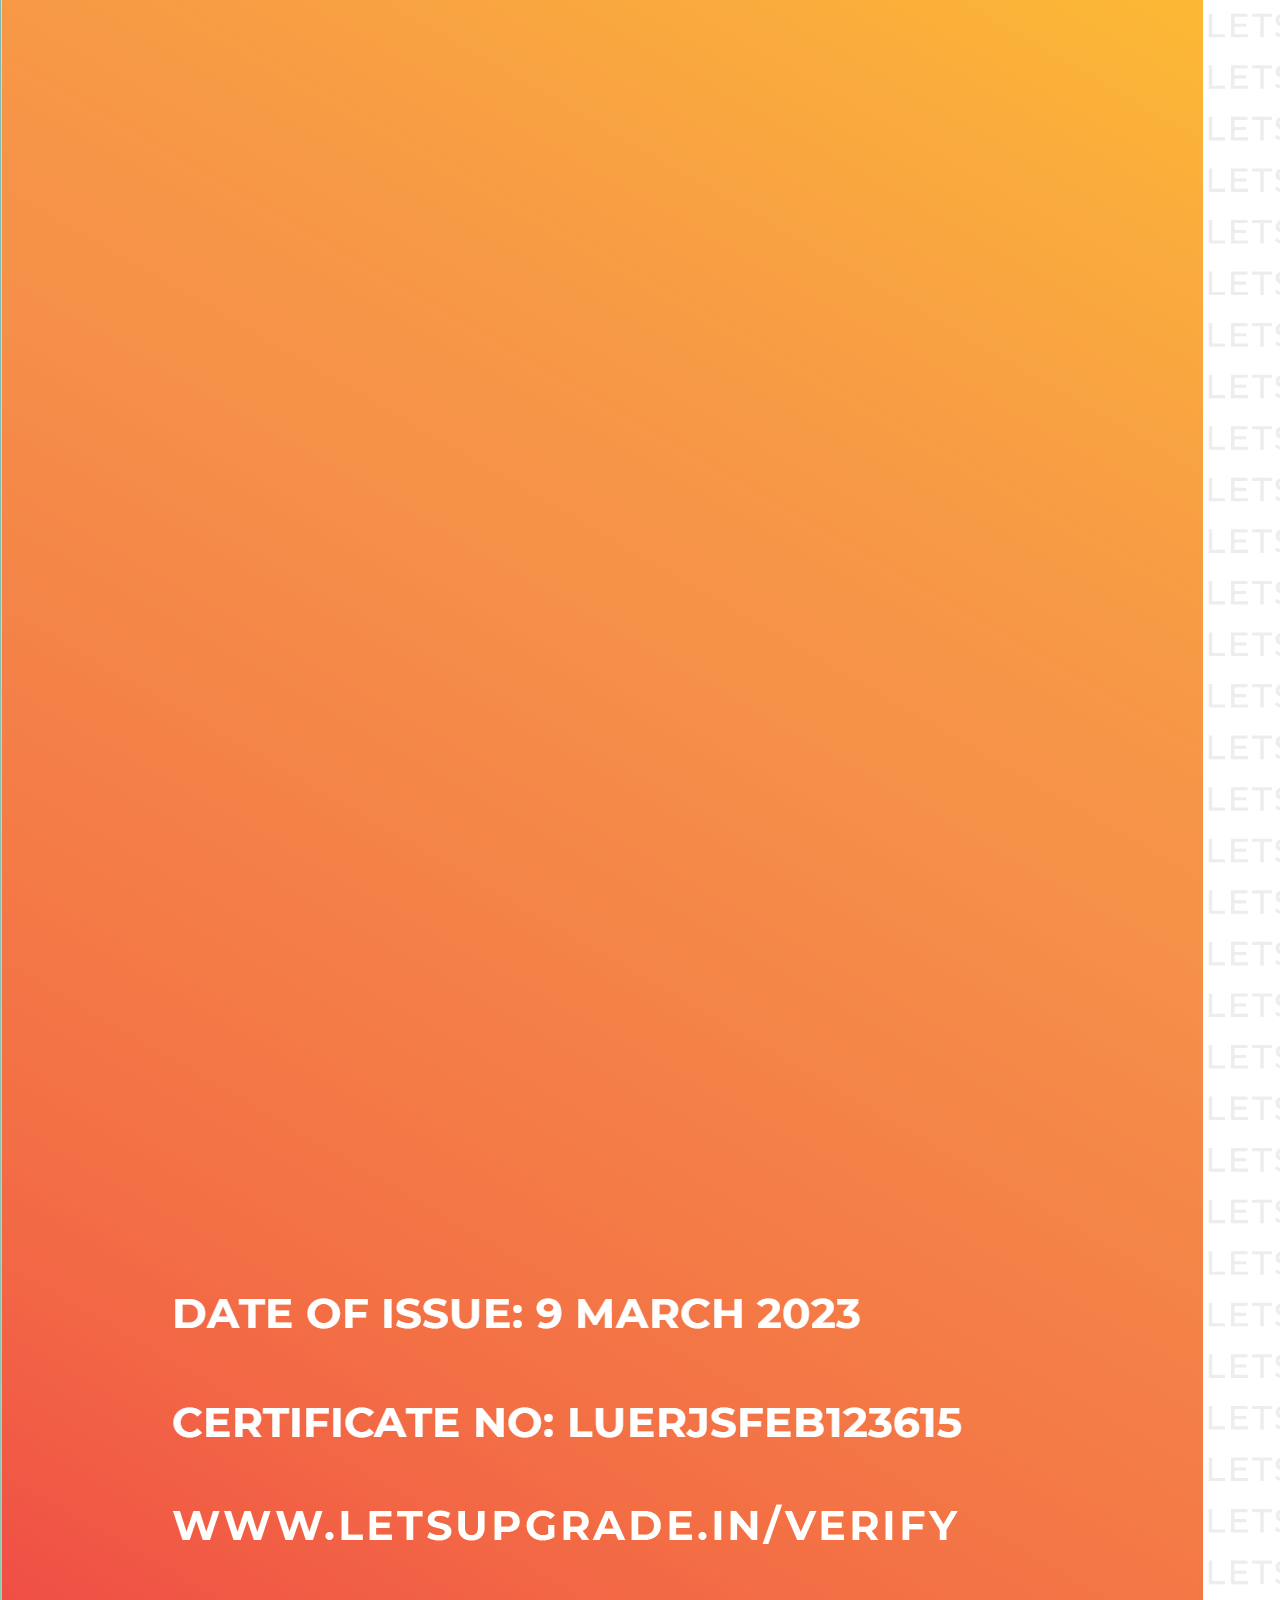
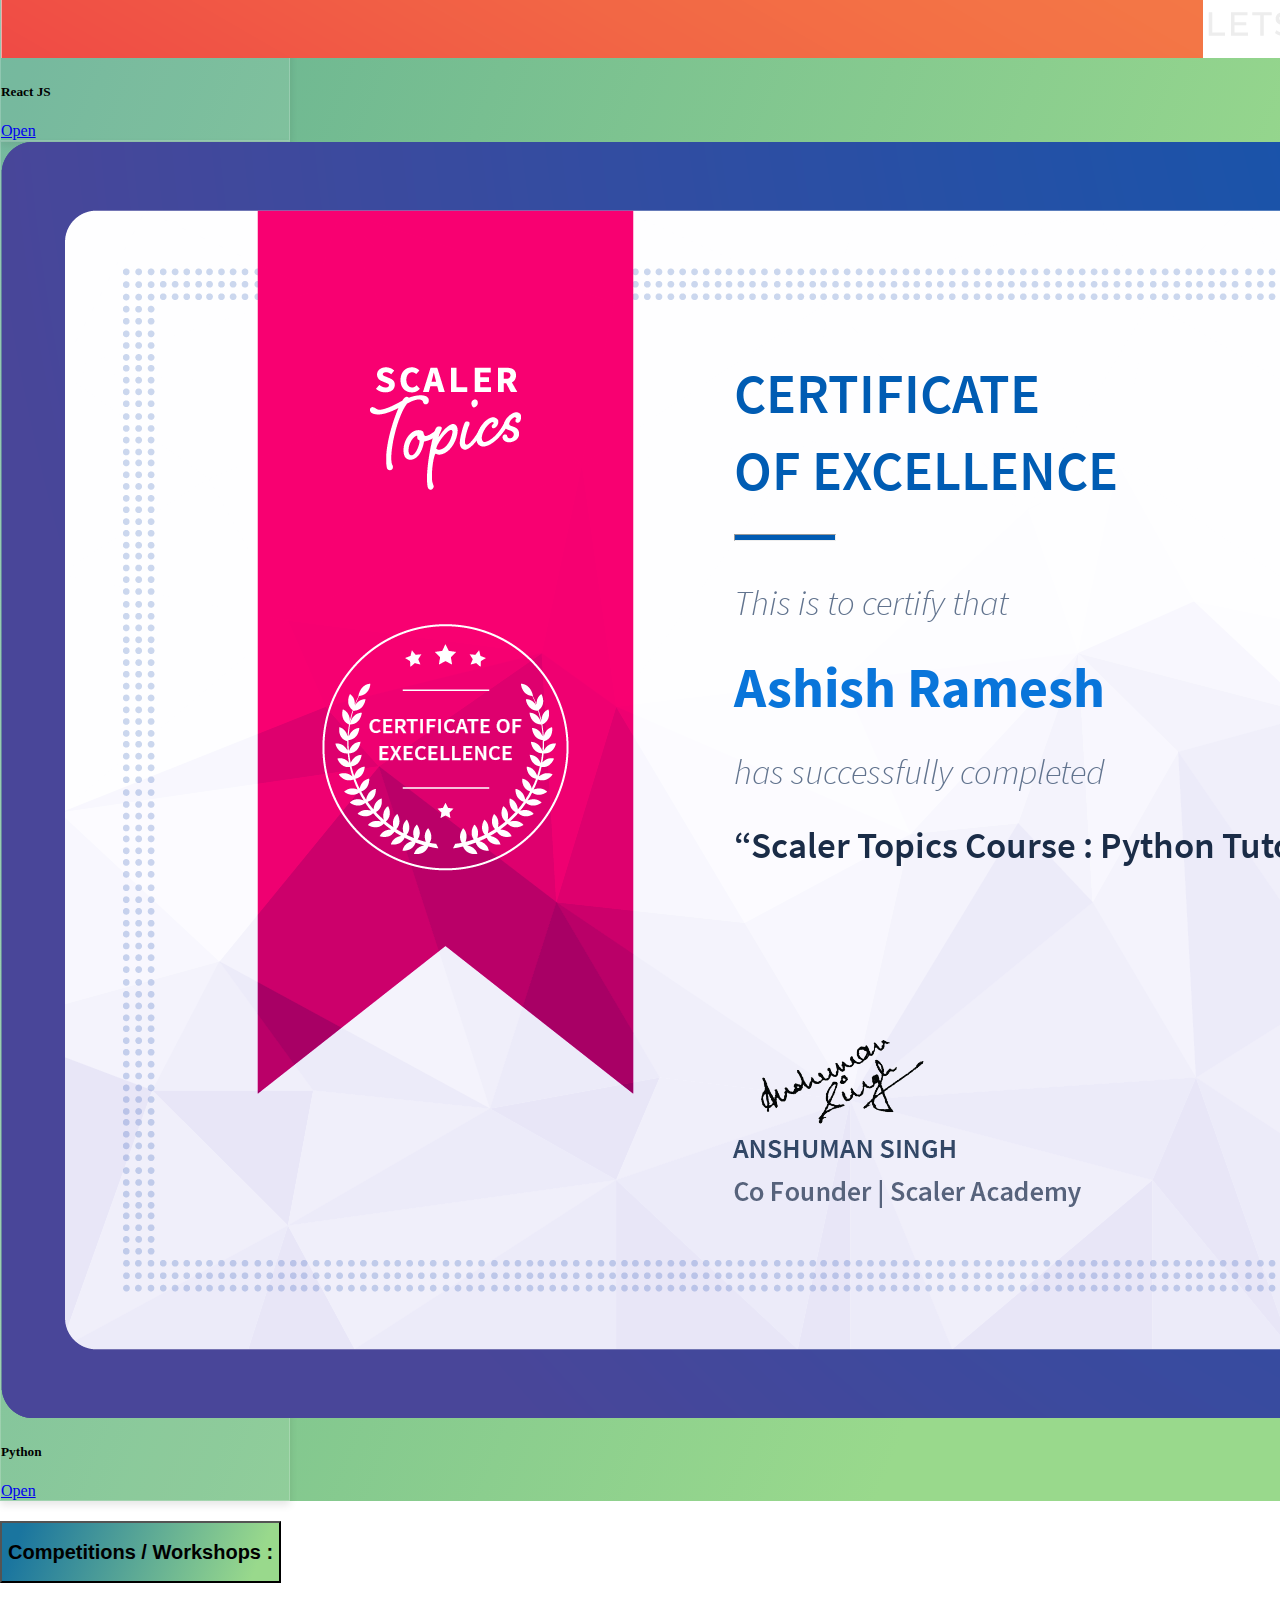
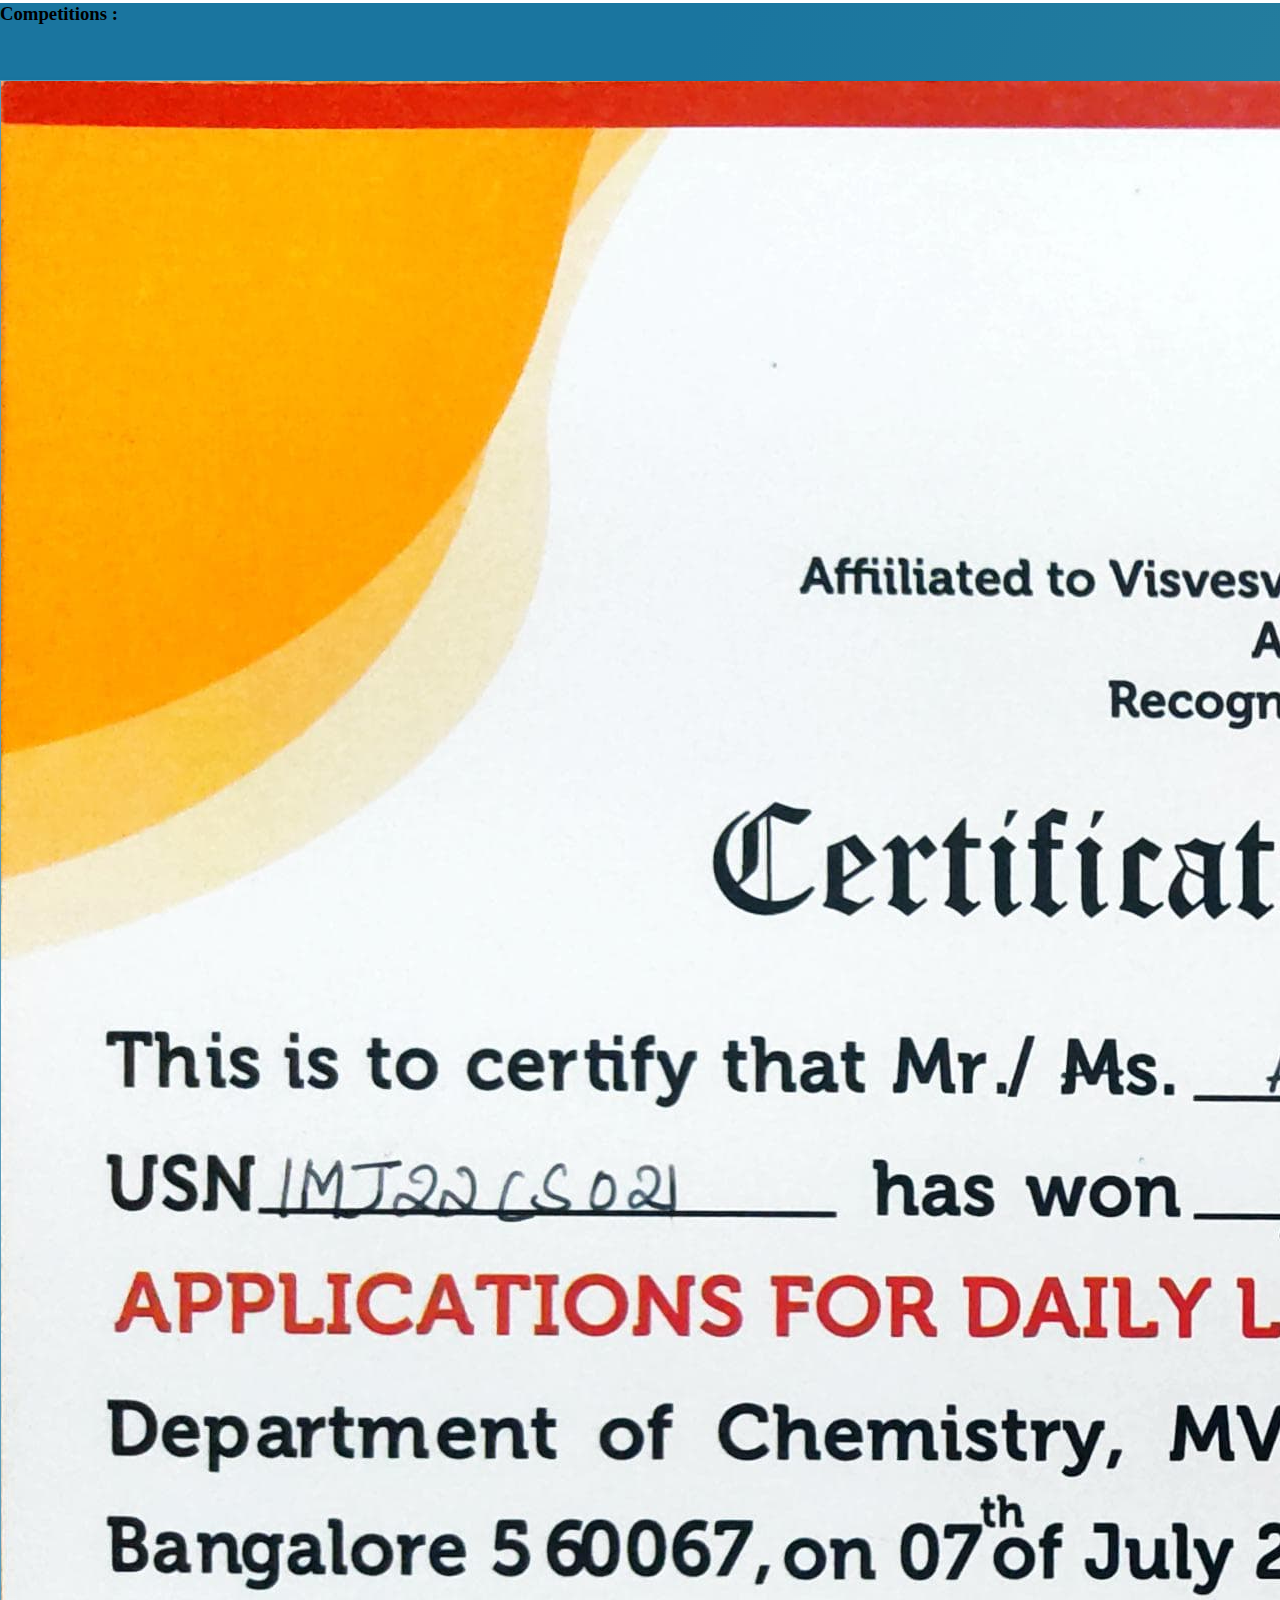
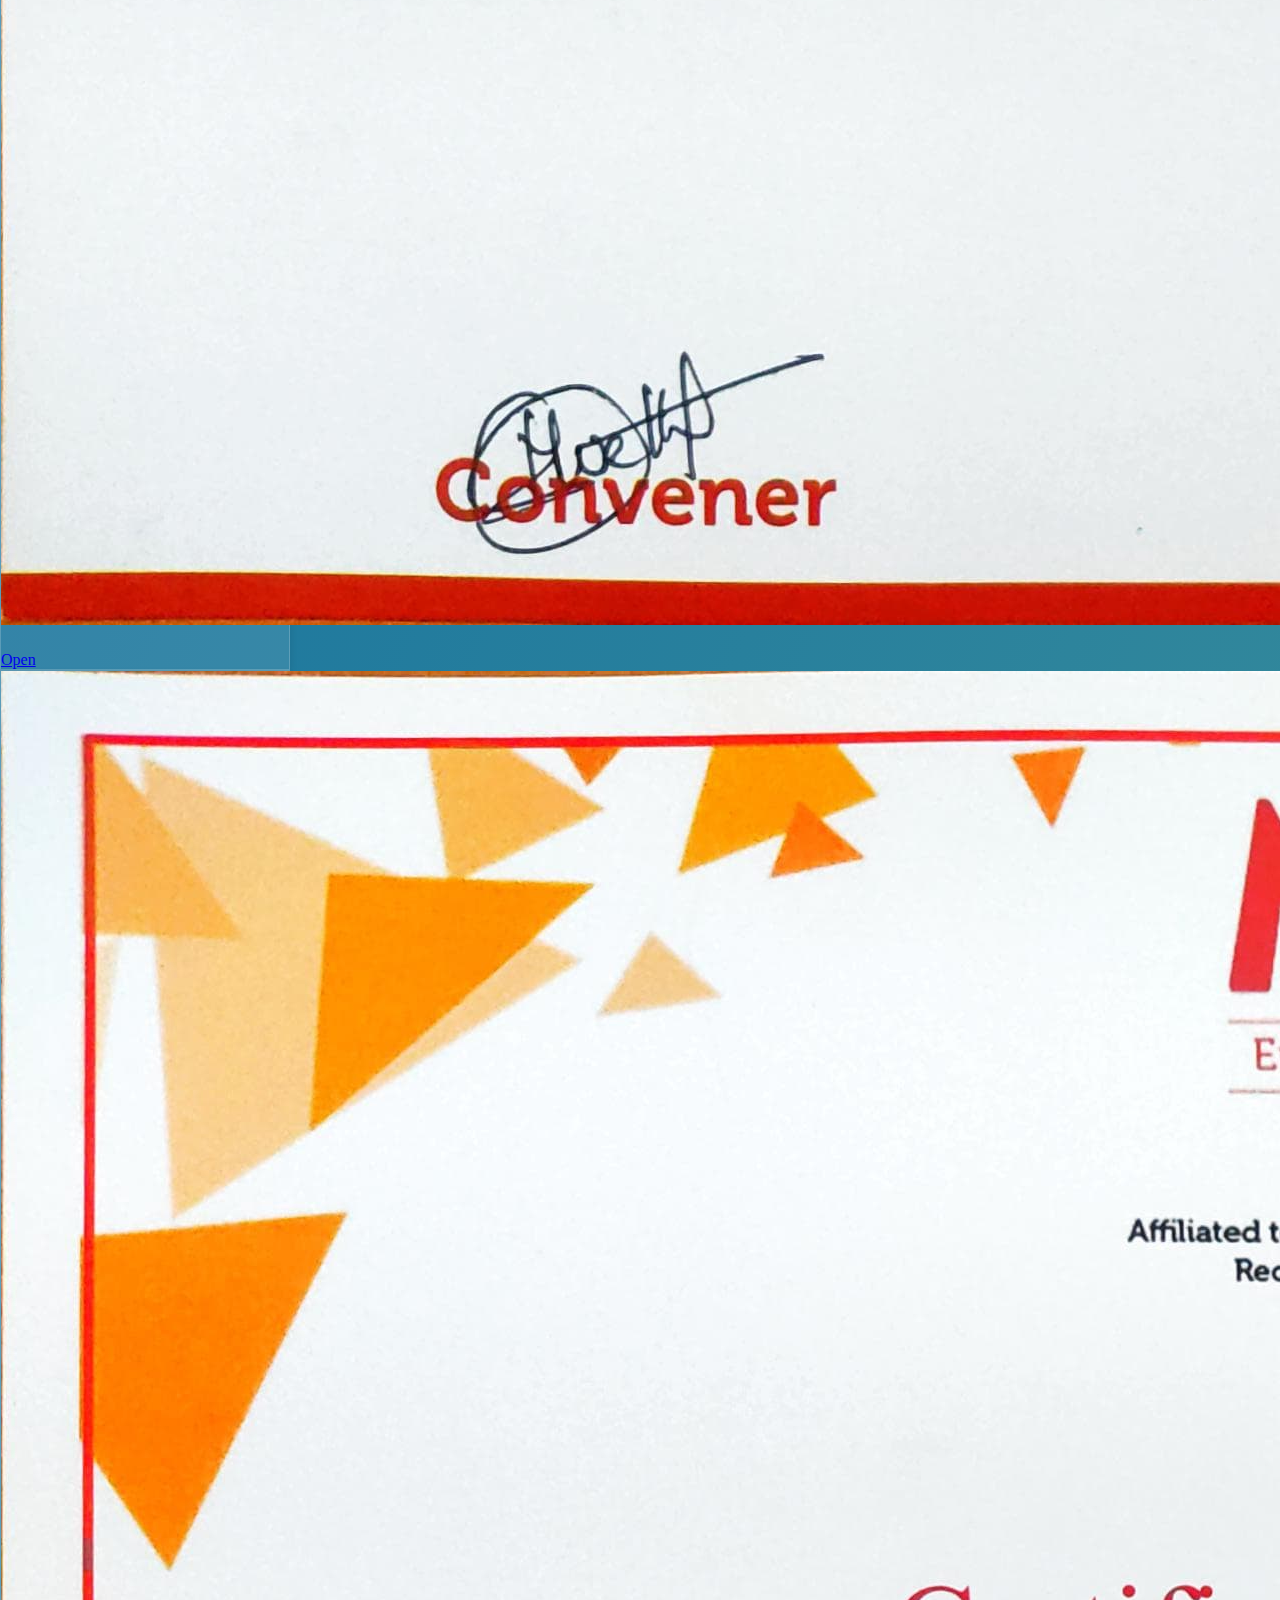
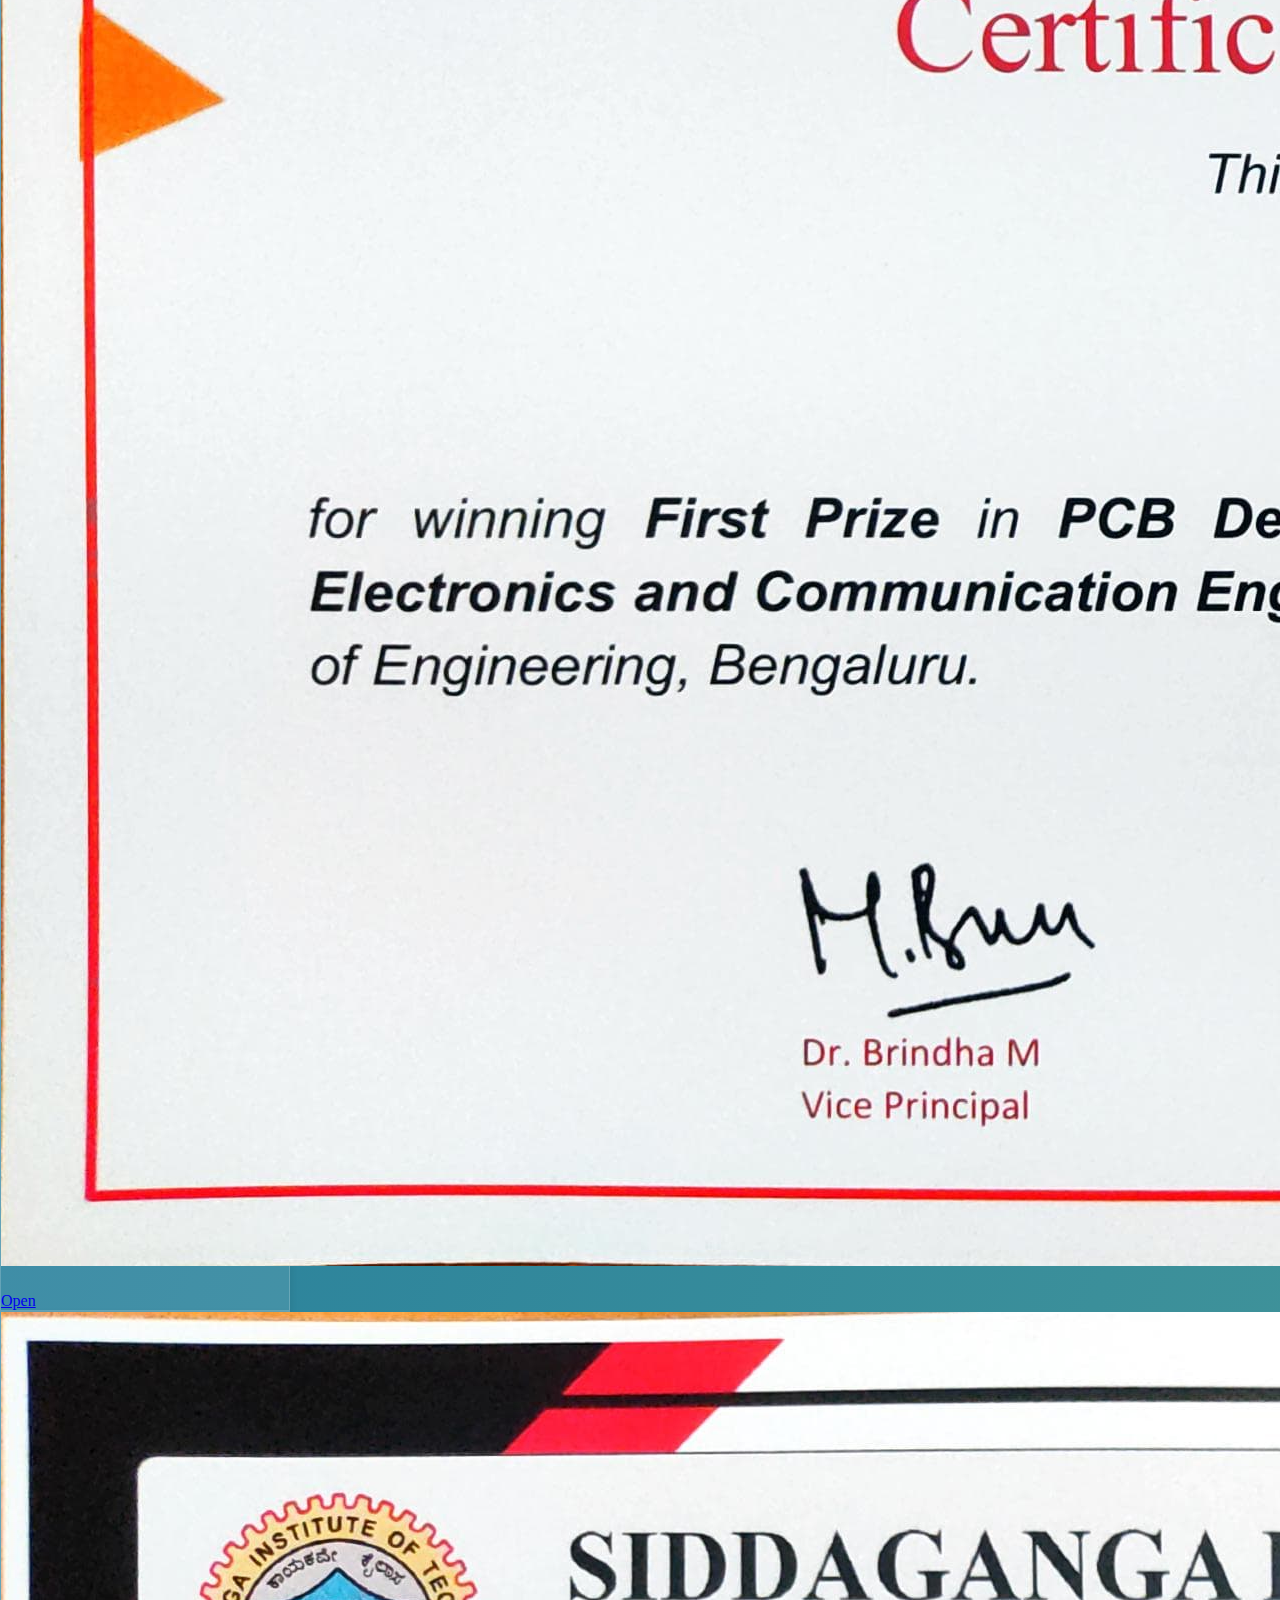
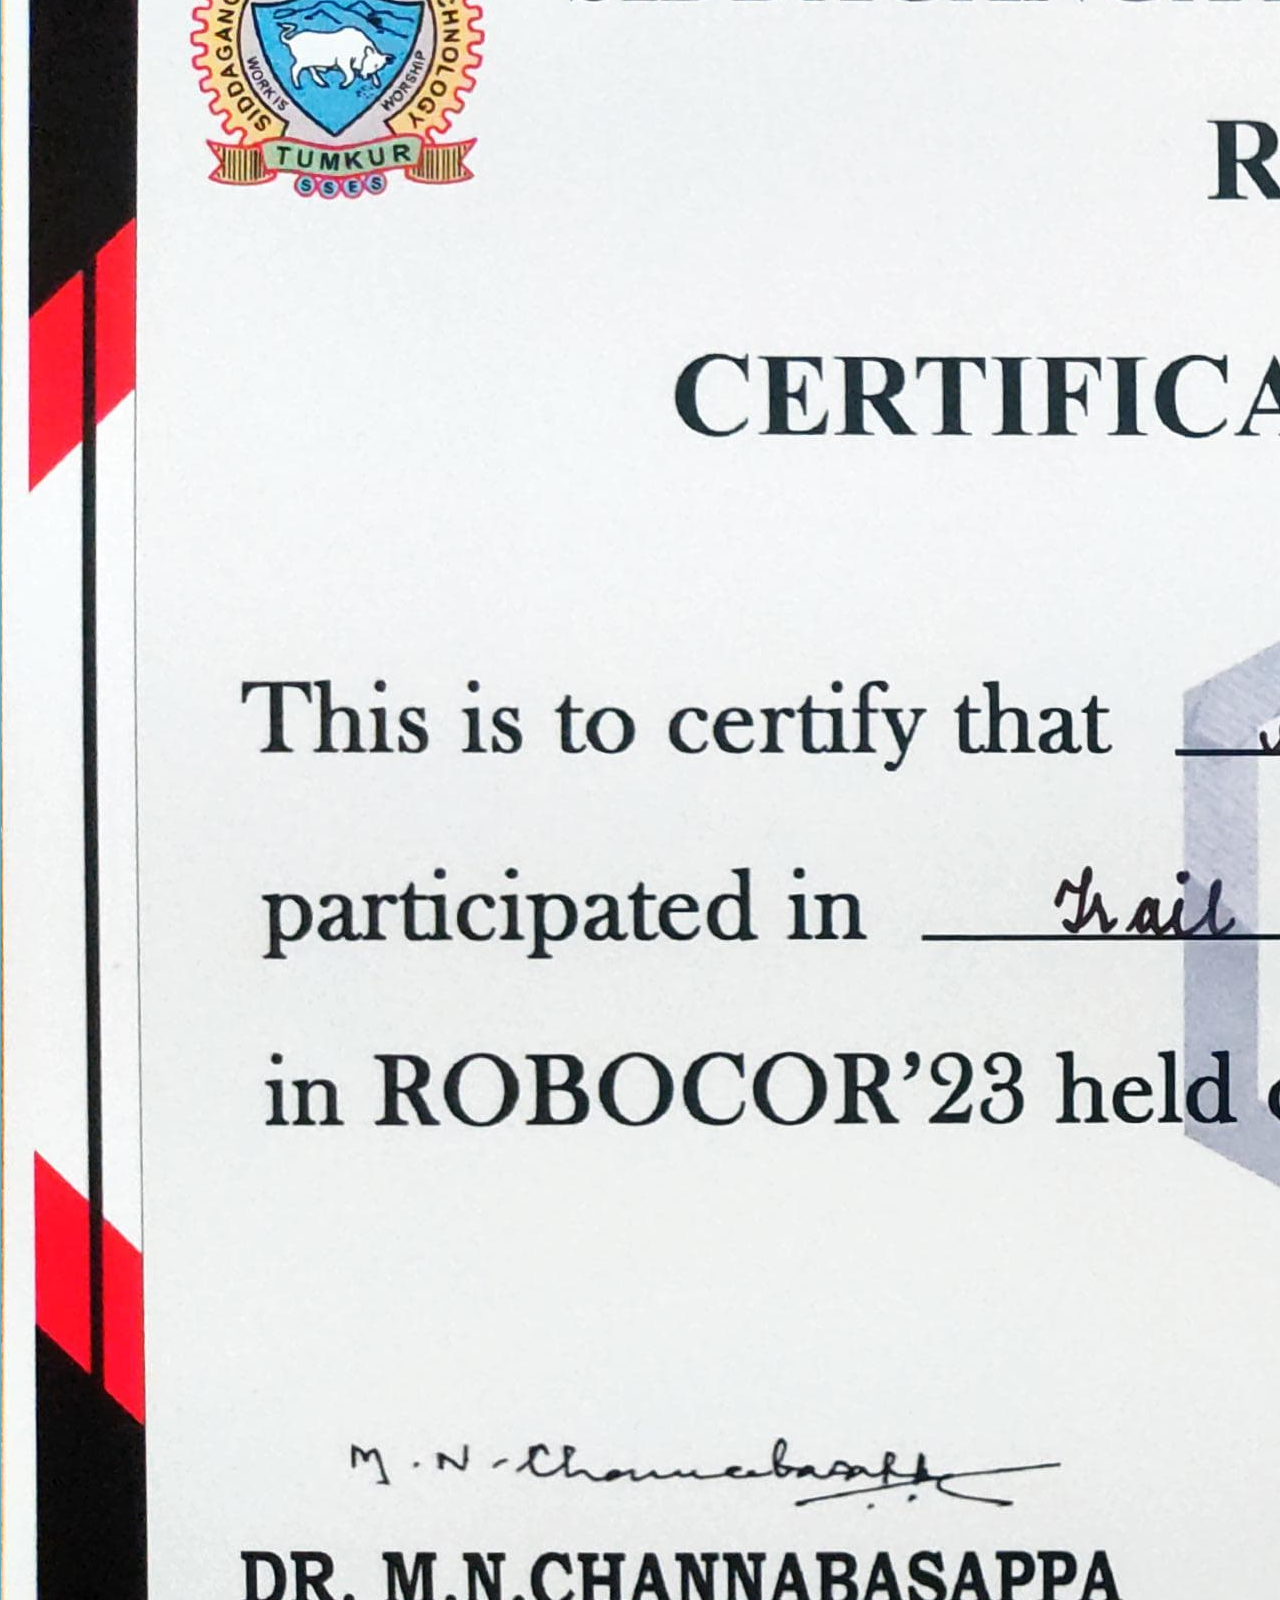
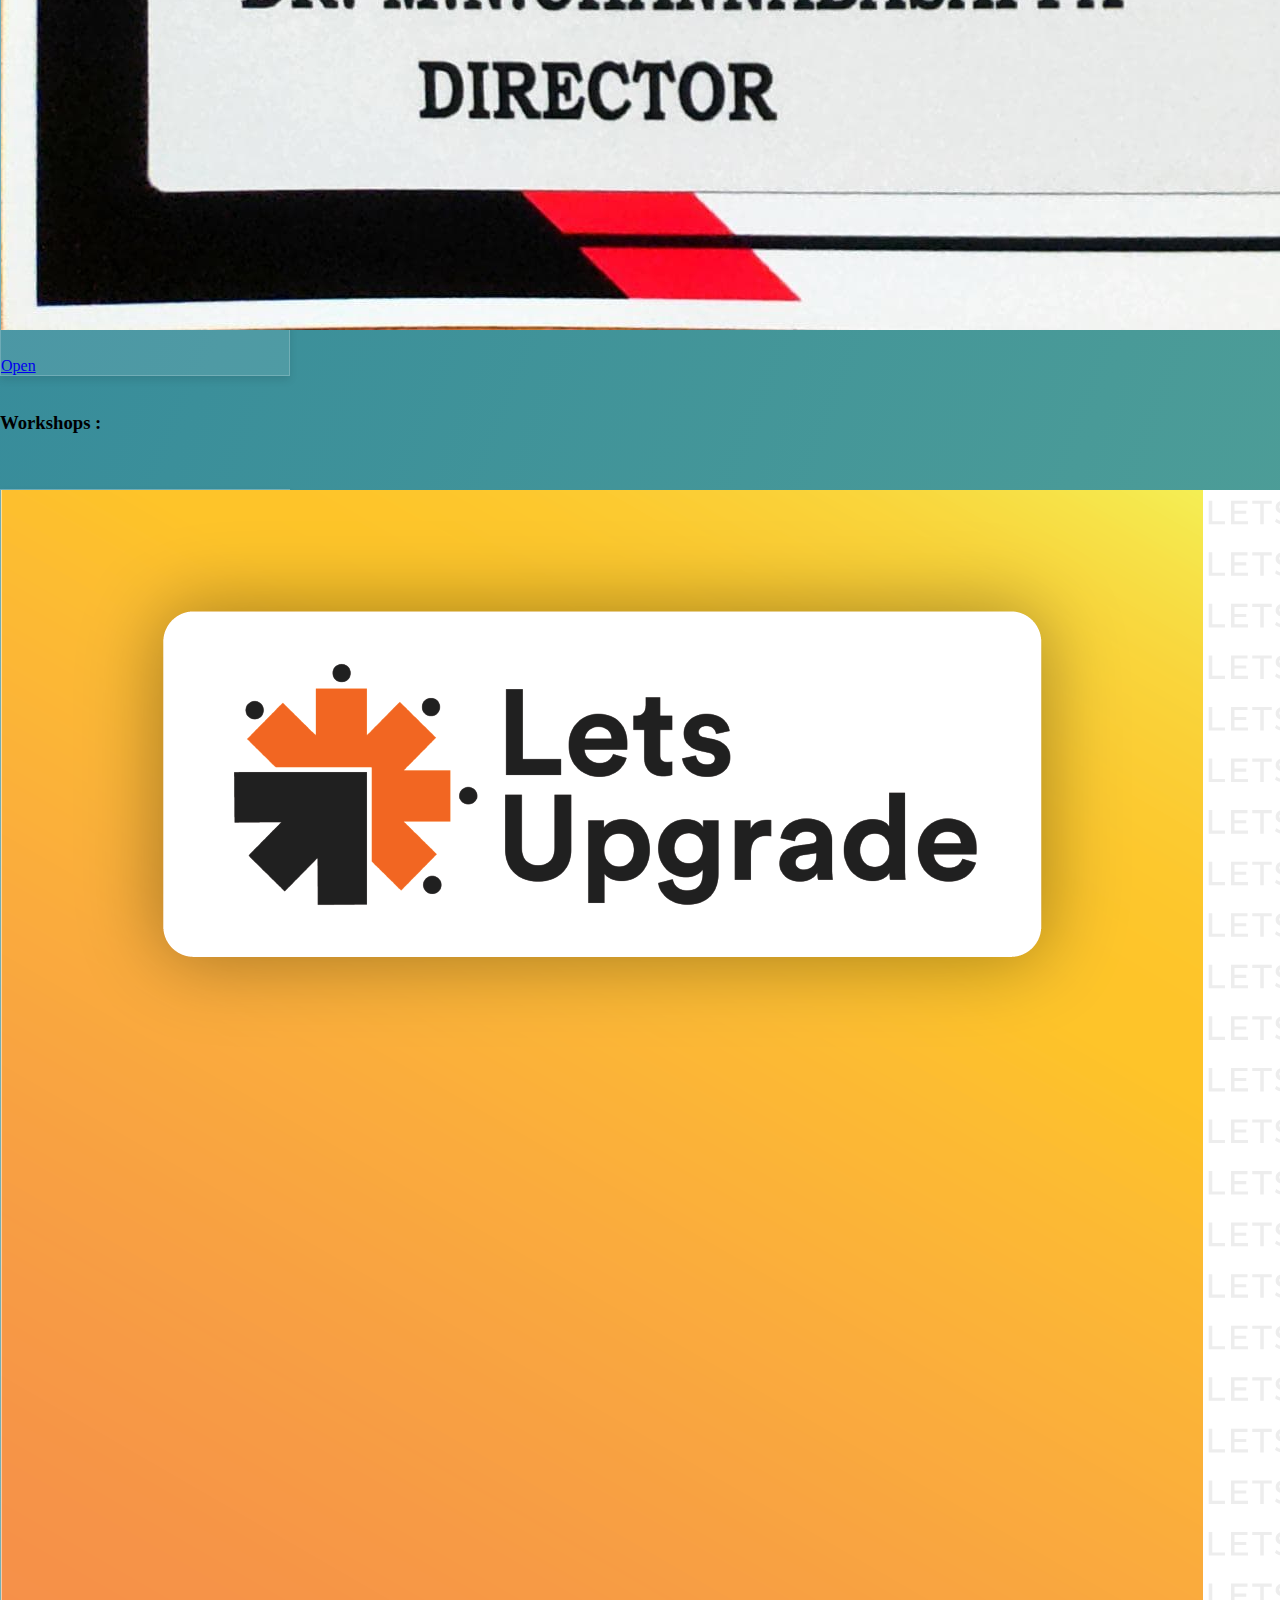
==== commit ad5d7b31: "Updates for GDSC" ====
--- a/Code/certi.html
+++ b/Code/certi.html
@@ -13,170 +13,274 @@
     <main>
         <section id="Nav" >
             <nav class="navbar navbar-expand-lg ">
-                <div class="container-fluid">
-                  <a class="navbar-brand" href="../index.html"><b>My Portfolio</b></a>
-                  <button class="navbar-toggler" type="button" data-bs-toggle="collapse" data-bs-target="#navbarSupportedContent" aria-controls="navbarSupportedContent" aria-expanded="false" aria-label="Toggle navigation">
-                    <span class="navbar-toggler-icon"></span>
-                  </button>
-                  <div class="collapse navbar-collapse" id="navbarSupportedContent">
-                    <ul class="navbar-nav me-auto mb-2 mb-lg-0">
-                      <li class="nav-item dropdown">
-                        <a class="nav-link dropdown-toggle" href="#" role="button" data-bs-toggle="dropdown" aria-expanded="false">
-                          Others
-                        </a>
-                        <ul class="dropdown-menu">
-                          <li><a class="dropdown-item" href="../Code/certi.html">Certificates</a></li>
-                          <li><hr class="dropdown-divider"></li>
-                          <li><a class="dropdown-item" href="../Code/pgrm.html">Projects</a></li>
-                          <li><hr class="dropdown-divider"></li>
-                          <li><a class="dropdown-item" href="#">Contact Me</a></li>
-                        </ul>
-                      </li>
-                    </ul>
-                  </div>
-                </div>
+                <div class="container-fluid ">
+                    <a class="navbar-brand" href="../index.html"> <b><span class="highlight">My Portfolio</span></b></a>
+                    <button class="navbar-toggler" type="button" data-bs-toggle="collapse" data-bs-target="#navbarSupportedContent" aria-controls="navbarSupportedContent" aria-expanded="false" aria-label="Toggle navigation">
+                      <span class="navbar-toggler-icon"></span>
+                    </button>
+                    <div class="collapse navbar-collapse" id="navbarSupportedContent">
+                      <div class="navbar-nav">
+                        <a class="nav-link " aria-current="page" href="../Code/certi.html">Certificates</a>
+                        <a class="nav-link" href="../Code/pgrm.html">Projects</a>
+                        <a class="nav-link" href="../index.html#Connect">Contact Me</a>
+                      </div>
+                    </div>
+                  </div>
               </nav>
         </section>
 
         <section class="m-4">
-            <div class="py-4"><h1>My Certificates :</h1></div>
-            
-            <section id="Certificates">
-                <div class="row row-cols-1 row-cols-md-4  g-5">
-
-                    <div class="col">
-                        <div class="card bg-primary-subtle h-100" style="width: 18rem;">
-                            <img src="../Assets/1.png" class="card-img-top" alt="...">
-                            <div class="card-body">
-                            <h5 class="card-title">Python BootCamp</h5>
-                            <a href="../Assets/1.png" class="btn btn-primary">Open</a>
-                            </div>
-                        </div>
-                    </div>
-
-                    <div class="col">
-                        <div class="card bg-primary-subtle h-100" style="width: 18rem;">
-                            <img src="../Assets/2.png" class="card-img-top" alt="...">
-                            <div class="card-body">
-                            <h5 class="card-title">Machine Learning Using Python</h5>
-                            <a href="../Assets/2.png" class="btn btn-primary">Open</a>
-                            </div>
-                        </div>
-                    </div>
-
-                    <div class="col">
-                        <div class="card bg-primary-subtle h-100" style="width: 18rem;">
-                            <img src="../Assets/3.png" class="card-img-top" alt="...">
-                            <div class="card-body">
-                            <h5 class="card-title">Data Science using Python</h5>
-                            <a href="../Assets/3.png" class="btn btn-primary">Open</a>
-                            </div>
-                        </div>
-                    </div>
-
-                    <div class="col">
-                    <div class="card bg-primary-subtle h-100" style="width: 18rem;">
-                        <img src="../Assets/4.png" class="card-img-top" alt="...">
-                        <div class="card-body">
-                        <h5 class="card-title">Deep Learning using Python</h5>
-                        <a href="../Assets/4.png" class="btn btn-primary">Open</a>
-                        </div>
-                    </div>
-                    </div>
-
-                    <div class="col">
-                        <div class="card bg-primary-subtle h-100" style="width: 18rem;">
-                            <img src="../Assets/5.png" class="card-img-top" alt="...">
-                            <div class="card-body">
-                            <h5 class="card-title">DSA Using C++</h5>
-                            <a href="../Assets/5.png" class="btn btn-primary">Open</a>
-                            </div>
-                        </div>
-                    </div>  
-
-                    <div class="col ">
-                        <div class="card bg-primary-subtle h-100" style="width: 18rem;">
-                            <img src="../Assets/6.png" class="card-img-top" alt="...">
-                            <div class="card-body">
-                            <h5 class="card-title">React JS</h5>
-                            <a href="../Assets/6.png" class="btn btn-primary">Open</a>
-                            </div>
-                        </div>
-                    </div>
-
-                    <div class="col">
-                        <div class="card bg-primary-subtle h-100" style="width: 18rem;">
-                            <img src="../Assets/7.png" class="card-img-top" alt="...">
-                            <div class="card-body">
-                            <h5 class="card-title">Python</h5>
-                            <a href="../Assets/7.png" class="btn btn-primary">Open</a>
-                            </div>
-                        </div>
-                    </div>
-
-                    <div class="col">
-                        <div class="card bg-primary-subtle h-100" style="width: 18rem;">
-                            <img src="../Assets/8.png" class="card-img-top" alt="...">
-                            <div class="card-body">
-                            <h5 class="card-title">Robotics Workshop</h5>
-                            <a href="../Assets/8.png" class="btn btn-primary">Open</a>
-                            </div>
-                        </div>
-                    </div>
-
+
+            <div class="accordion" id="accordion">
+                <div class="accordion-item">
+                  <h2 class="accordion-header">
+                    <button class="accordion-button" type="button" data-bs-toggle="collapse" data-bs-target="#collapseOne" aria-expanded="true" aria-controls="collapseOne">
+                        <h2><b>My Certificates :</b></h2>
+                    </button>
+                  </h2>
+                  <div id="collapseOne" class="accordion-collapse collapse show" data-bs-parent="#accordionExample">
+                    <div class="accordion-body">
+                        <section id="Certificates">
+                            <div class="row row-cols-1 row-cols-md-4  g-5">
+            
+                                <div class="col">
+                                    <div class="card glass-card h-100" style="width: 18rem;">
+                                        <img src="../Assets/U1.jpg" class="card-img-top" alt="...">
+                                        <div class="card-body">
+                                        <h5 class="card-title">Udemy Advance Python Course</h5>
+                                        <a href="../Assets/U1.jpg" class="btn btn-primary">Open</a>
+                                        </div>
+                                    </div>
+                                </div>
+                                
+                                
+            
+                                <div class="col">
+                                    <div class="card glass-card h-100" style="width: 18rem;">
+                                        <img src="../Assets/5.png" class="card-img-top" alt="...">
+                                        <div class="card-body">
+                                        <h5 class="card-title">DSA Using C++</h5>
+                                        <a href="../Assets/5.png" class="btn btn-primary">Open</a>
+                                        </div>
+                                    </div>
+                                </div>  
+            
+                                <div class="col ">
+                                    <div class="card glass-card h-100" style="width: 18rem;">
+                                        <img src="../Assets/6.png" class="card-img-top" alt="...">
+                                        <div class="card-body">
+                                        <h5 class="card-title">React JS</h5>
+                                        <a href="../Assets/6.png" class="btn btn-primary">Open</a>
+                                        </div>
+                                    </div>
+                                </div>
+            
+                                <div class="col">
+                                    <div class="card glass-card h-100" style="width: 18rem;">
+                                        <img src="../Assets/7.png" class="card-img-top" alt="...">
+                                        <div class="card-body">
+                                        <h5 class="card-title">Python</h5>
+                                        <a href="../Assets/7.png" class="btn btn-primary">Open</a>
+                                        </div>
+                                    </div>
+                                </div>
+            
+                                
+            
+                            </div>
+            
+                        
+                        </section>
+                    </div>
+                  </div>
                 </div>
-
-            
-            </section>
-
-            <div class="py-4"><h1>Supporting Courses :</h1></div>
-
-            <section id="Support">
-                <div class="row row-cols-1 row-cols-md-4 g-5">
-                    <div class="col">
-                        <div class="card bg-primary-subtle h-100" style="width: 18rem;">
-                            <img src="../Assets/s1.png" class="card-img-top" alt="...">
-                            <div class="card-body">
-                            <h5 class="card-title"></h5>
-                            <a href="../Assets/s1.png" class="btn btn-primary">Open</a>
-                            </div>
-                        </div>
-                    </div>
-
-                    <div class="col">
-                        <div class="card bg-primary-subtle h-100" style="width: 18rem;">
-                            <img src="../Assets/s2.png" class="card-img-top" alt="...">
-                            <div class="card-body">
-                            <h5 class="card-title"></h5>
-                            <a href="../Assets/s2.png" class="btn btn-primary">Open</a>
-                            </div>
-                        </div>
-                    </div>
-
-                    <div class="col">
-                        <div class="card bg-primary-subtle h-100" style="width: 18rem;">
-                            <img src="../Assets/s3.png" class="card-img-top" alt="...">
-                            <div class="card-body">
-                            <h5 class="card-title"></h5>
-                            <a href="../Assets/s3.png" class="btn btn-primary">Open</a>
-                            </div>
-                        </div>
-                    </div>
-
-                    <div class="col">
-                        <div class="card bg-primary-subtle h-100" style="width: 18rem;">
-                            <img src="../Assets/s4.png" class="card-img-top" alt="...">
-                            <div class="card-body">
-                            <h5 class="card-title"></h5>
-                            <a href="../Assets/s4.png" class="btn btn-primary">Open</a>
-                            </div>
-                        </div>
-                    </div>
-
-                    
+                <div class="accordion-item">
+                  <h2 class="accordion-header">
+                    <button class="accordion-button collapsed" type="button" data-bs-toggle="collapse" data-bs-target="#collapseTwo" aria-expanded="true" aria-controls="collapseTwo">
+                        <h2><b>Competitions / Workshops :</b></h2>
+                    </button>
+                  </h2>
+                  <div id="collapseTwo" class="accordion-collapse show" data-bs-parent="#accordionExample">
+                    <div class="accordion-body">
+                        <h3><b>Competitions :</b></h3>
+                        <br>
+                        <section id="Events">
+                            <div class="row row-cols-1 row-cols-md-4 g-5">
+                                <br>
+                                <div class="col">
+                                    <div class="card glass-card h-100" style="width: 18rem;">
+                                        <img src="../Assets/c1.jpg" class="card-img-top" alt="...">
+                                        <div class="card-body">
+                                        <h5 class="card-title"></h5>
+                                        <a href="../Assets/c1.jpg" class="btn btn-primary">Open</a>
+                                        </div>
+                                    </div>
+                                </div>
+            
+                                <div class="col">
+                                    <div class="card glass-card h-100" style="width: 18rem;">
+                                        <img src="../Assets/c2.jpg" class="card-img-top" alt="...">
+                                        <div class="card-body">
+                                        <h5 class="card-title"></h5>
+                                        <a href="../Assets/c2.jpg" class="btn btn-primary">Open</a>
+                                        </div>
+                                    </div>
+                                </div>
+            
+                                <div class="col">
+                                    <div class="card glass-card h-100" style="width: 18rem;">
+                                        <img src="../Assets/c3.jpg" class="card-img-top" alt="...">
+                                        <div class="card-body">
+                                        <h5 class="card-title"></h5>
+                                        <a href="../Assets/c3.jpg" class="btn btn-primary">Open</a>
+                                        </div>
+                                    </div>
+                                </div>
+                                
+                            </div>
+                            <br>
+                            <h3><b>Workshops :</b></h3>
+                            <br>
+                            <div class="row row-cols-1 row-cols-md-4 g-5">
+                                <br>
+                                
+                                <div class="col">
+                                    <div class="card glass-card h-100" style="width: 18rem;">
+                                        <img src="../Assets/1.png" class="card-img-top" alt="...">
+                                        <div class="card-body">
+                                        <h5 class="card-title">Python BootCamp</h5>
+                                        <a href="../Assets/1.png" class="btn btn-primary">Open</a>
+                                        </div>
+                                    </div>
+                                </div>
+            
+                                <div class="col">
+                                    <div class="card glass-card h-100" style="width: 18rem;">
+                                        <img src="../Assets/2.png" class="card-img-top" alt="...">
+                                        <div class="card-body">
+                                        <h5 class="card-title">Machine Learning Using Python</h5>
+                                        <a href="../Assets/2.png" class="btn btn-primary">Open</a>
+                                        </div>
+                                    </div>
+                                </div>
+            
+                                <div class="col">
+                                    <div class="card glass-card h-100" style="width: 18rem;">
+                                        <img src="../Assets/3.png" class="card-img-top" alt="...">
+                                        <div class="card-body">
+                                        <h5 class="card-title">Data Science using Python</h5>
+                                        <a href="../Assets/3.png" class="btn btn-primary">Open</a>
+                                        </div>
+                                    </div>
+                                </div>
+            
+                                <div class="col">
+                                <div class="card glass-card h-100" style="width: 18rem;">
+                                    <img src="../Assets/4.png" class="card-img-top" alt="...">
+                                    <div class="card-body">
+                                    <h5 class="card-title">Deep Learning using Python</h5>
+                                    <a href="../Assets/4.png" class="btn btn-primary">Open</a>
+                                    </div>
+                                </div>
+
+                                
+                            </div>
+                            <div class="col">
+                                <div class="card glass-card h-100" style="width: 18rem;">
+                                    <img src="../Assets/8.png" class="card-img-top" alt="...">
+                                    <div class="card-body">
+                                    <h5 class="card-title">Robotics Workshop</h5>
+                                    <a href="../Assets/8.png" class="btn btn-primary">Open</a>
+                                    </div>
+                                </div>
+                            </div>
+
+                            <div class="col">
+                                <div class="card glass-card h-100" style="width: 18rem;">
+                                    <img src="../Assets/ws1.jpg" class="card-img-top" alt="...">
+                                    <div class="card-body">
+                                    <h5 class="card-title">GDSC App Development Workshop</h5>
+                                    <a href="../Assets/ws1.jpg" class="btn btn-primary">Open</a>
+                                    </div>
+                                </div>
+                            </div>
+
+                            <div class="col">
+                                <div class="card glass-card h-100" style="width: 18rem;">
+                                    <img src="../Assets/ws2.jpg" class="card-img-top" alt="...">
+                                    <div class="card-body">
+                                    <h5 class="card-title">PCB Designing Workshop</h5>
+                                    <a href="../Assets/ws2.jpg" class="btn btn-primary">Open</a>
+                                    </div>
+                                </div>
+                            </div>
+            
+                               
+                                
+                            </div>
+
+                        </section>
+                    </div>
+                  </div>
                 </div>
-            </section>
-
+                <div class="accordion-item">
+                  <h2 class="accordion-header">
+                    <button class="accordion-button collapsed" type="button" data-bs-toggle="collapse" data-bs-target="#collapseThree" aria-expanded="true" aria-controls="collapseThree">
+                        <h2><b>Supporting Courses :</b></h2>
+                    </button>
+                  </h2>
+                  <div id="collapseThree" class="accordion-collapse show" data-bs-parent="#accordionExample">
+                    <div class="accordion-body">
+                        <section id="Support">
+                            <div class="row row-cols-1 row-cols-md-4 g-5">
+                                <div class="col">
+                                    <div class="card glass-card h-100" style="width: 18rem;">
+                                        <img src="../Assets/s1.png" class="card-img-top" alt="...">
+                                        <div class="card-body">
+                                        <h5 class="card-title"></h5>
+                                        <a href="../Assets/s1.png" class="btn btn-primary">Open</a>
+                                        </div>
+                                    </div>
+                                </div>
+            
+                                <div class="col">
+                                    <div class="card glass-card h-100" style="width: 18rem;">
+                                        <img src="../Assets/s2.png" class="card-img-top" alt="...">
+                                        <div class="card-body">
+                                        <h5 class="card-title"></h5>
+                                        <a href="../Assets/s2.png" class="btn btn-primary">Open</a>
+                                        </div>
+                                    </div>
+                                </div>
+            
+                                <div class="col">
+                                    <div class="card glass-card h-100" style="width: 18rem;">
+                                        <img src="../Assets/s3.png" class="card-img-top" alt="...">
+                                        <div class="card-body">
+                                        <h5 class="card-title"></h5>
+                                        <a href="../Assets/s3.png" class="btn btn-primary">Open</a>
+                                        </div>
+                                    </div>
+                                </div>
+            
+                                <div class="col">
+                                    <div class="card glass-card h-100" style="width: 18rem;">
+                                        <img src="../Assets/s4.png" class="card-img-top" alt="...">
+                                        <div class="card-body">
+                                        <h5 class="card-title"></h5>
+                                        <a href="../Assets/s4.png" class="btn btn-primary">Open</a>
+                                        </div>
+                                    </div>
+                                </div>
+            
+                                
+                            </div>
+                        </section>
+                    </div>
+                  </div>
+                </div>
+              </div>
+            
         </section>
         <div class="py-5"></div>
     </main>
--- a/Code/main.css
+++ b/Code/main.css
@@ -9,18 +9,69 @@
     padding: 10;
 }
 
+/* .highlight {
+    color: yellow;
+  } */
+
 body{
     /* height: 100vh; */
-    background: linear-gradient(111.34deg,#B266FF 7.25%, #D0EBF0 90.66%);
+    background: linear-gradient(111.34deg,#1a759f 7.25%, #99d98c 90.66%);
     background-repeat: no-repeat;
     background-attachment: fixed;
     background-size: cover;
+    margin: 0;
 }
 
 .certificate{
     background: linear-gradient(111.34deg,#4FCFF8 7.25%, #D0EBF0 90.66%);
 }
 
+.glass-card {
+  background: rgba(255, 255, 255, 0.1); /* Adjust the alpha channel for transparency */
+  border: 1px solid rgba(255, 255, 255, 0.2); /* Border to enhance the glass effect */
+  box-shadow: 0 4px 8px rgba(0, 0, 0, 0.1); /* Adjust shadow for depth */
+  transition: transform 0.3s ease-in-out;
+}
+
+.glass-card:before {
+  content: '';
+  position: absolute;
+  top: 0;
+  right: 0;
+  bottom: 0;
+  left: 0;
+  background: linear-gradient(45deg, rgba(255, 255, 255, 0.2), transparent 70%); /* Adjust the gradient as needed */
+  z-index: -1;
+}
+
+.glass-card:hover {
+  transform: scale(1.05); /* Add a scale effect on hover for interactivity */
+}
+
+.accordion {
+  box-shadow: none;
+}
+
+.accordion-button {
+  color: black !important;
+}
+
+.accordion-card {
+  border: none;
+}
+
+/* Style for the accordion header */
+.accordion-button {
+  background: linear-gradient(111.34deg, #1a759f 7.25%, #99d98c 90.66%);
+  color: #fff; /* Text color */
+  margin: 0; /* Remove default margin */
+}
+
+/* Style for the accordion body */
+.accordion-body {
+  background: linear-gradient(111.34deg, #1a759f 7.25%, #99d98c 90.66%);
+   /* Remove top border to avoid double border with accordion header */
+}
 
 .carousel {
     width: 100vw;
@@ -87,4 +138,5 @@
   
   .carousel-button.next {
     right: 1rem;
-  }+  }
+  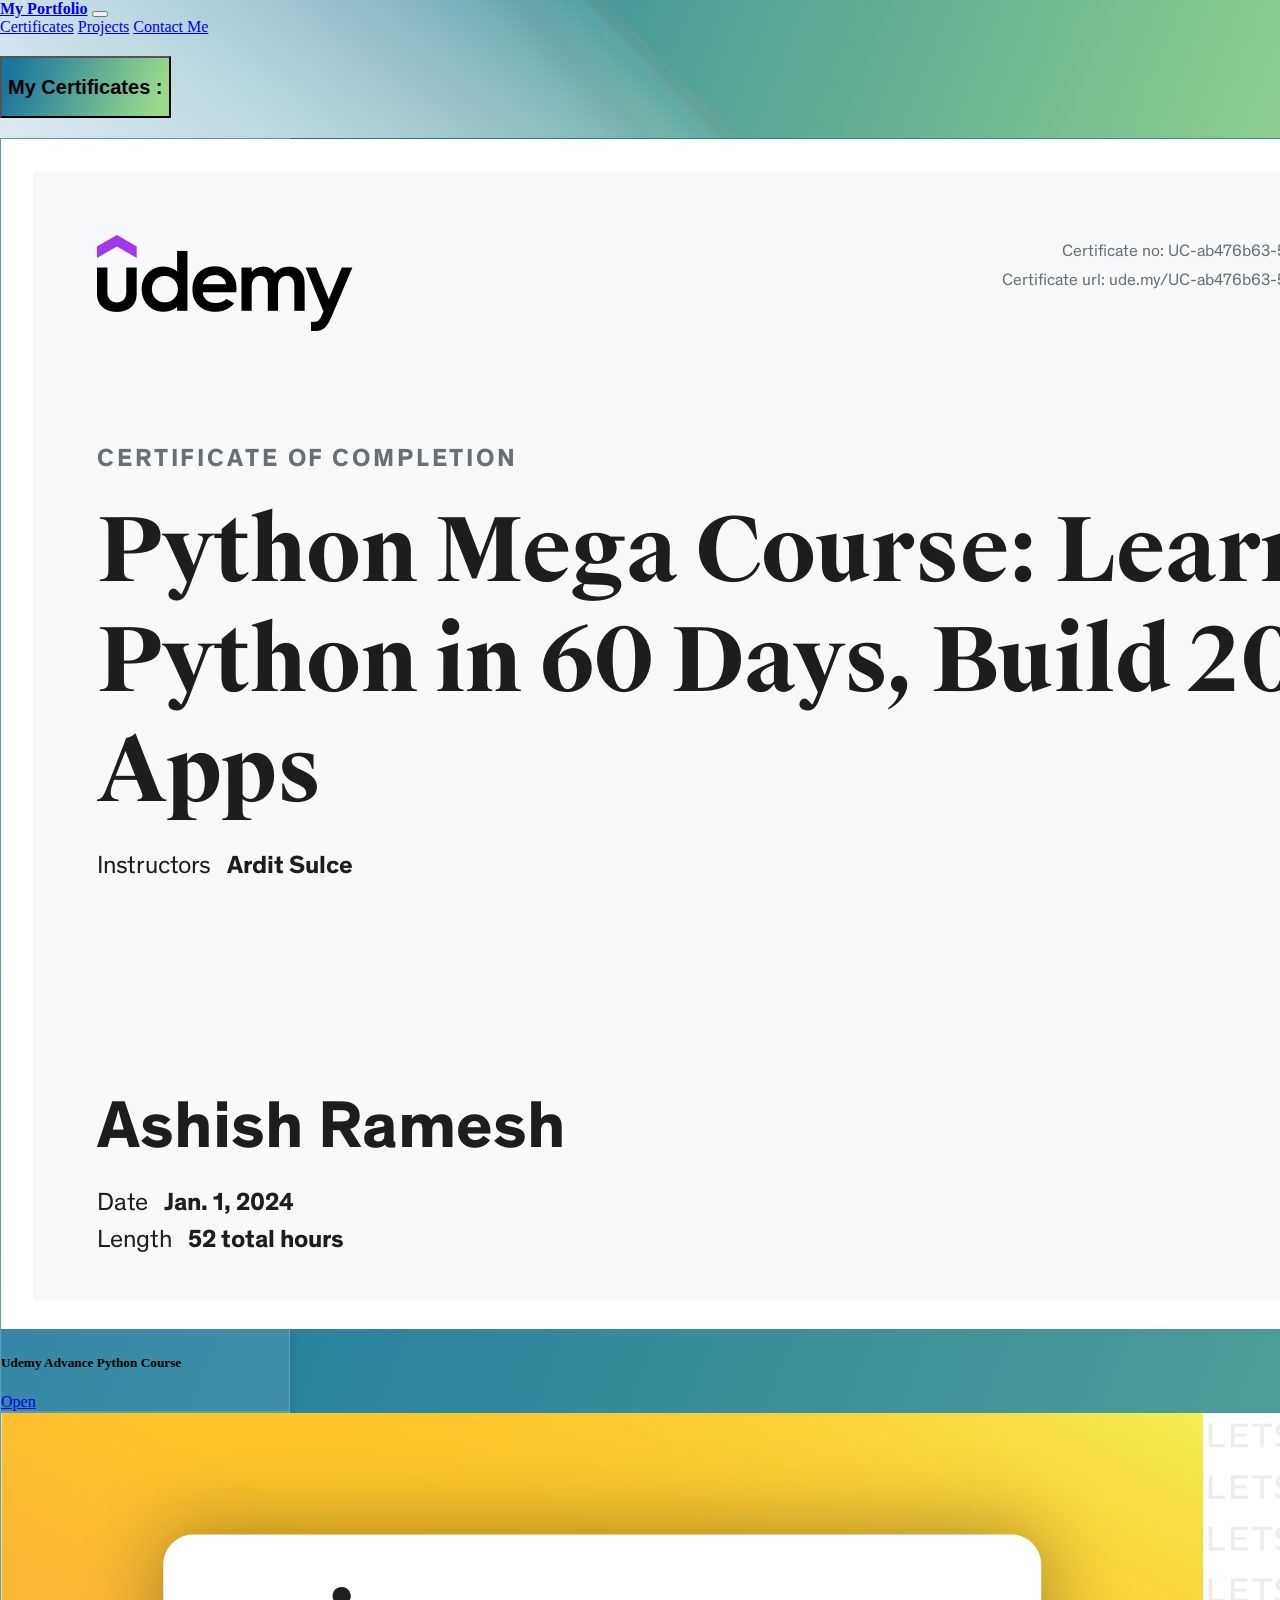
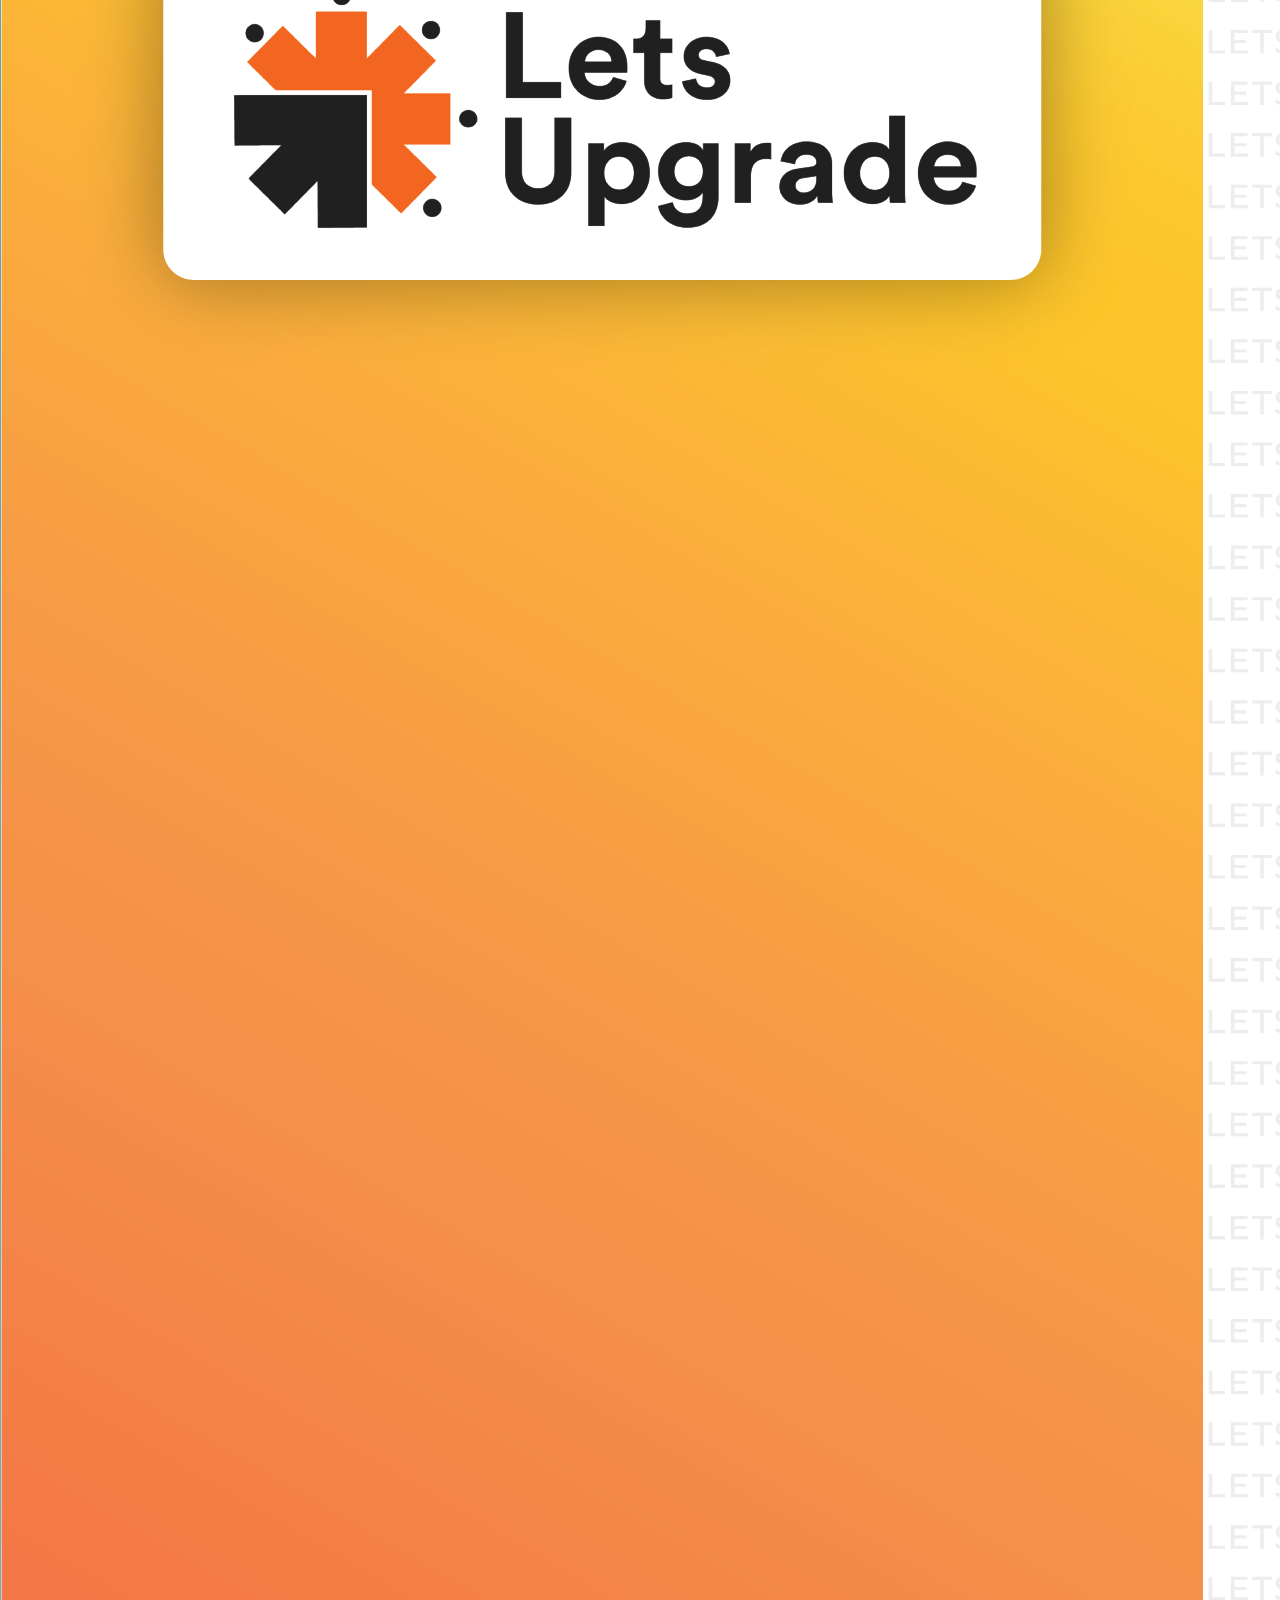
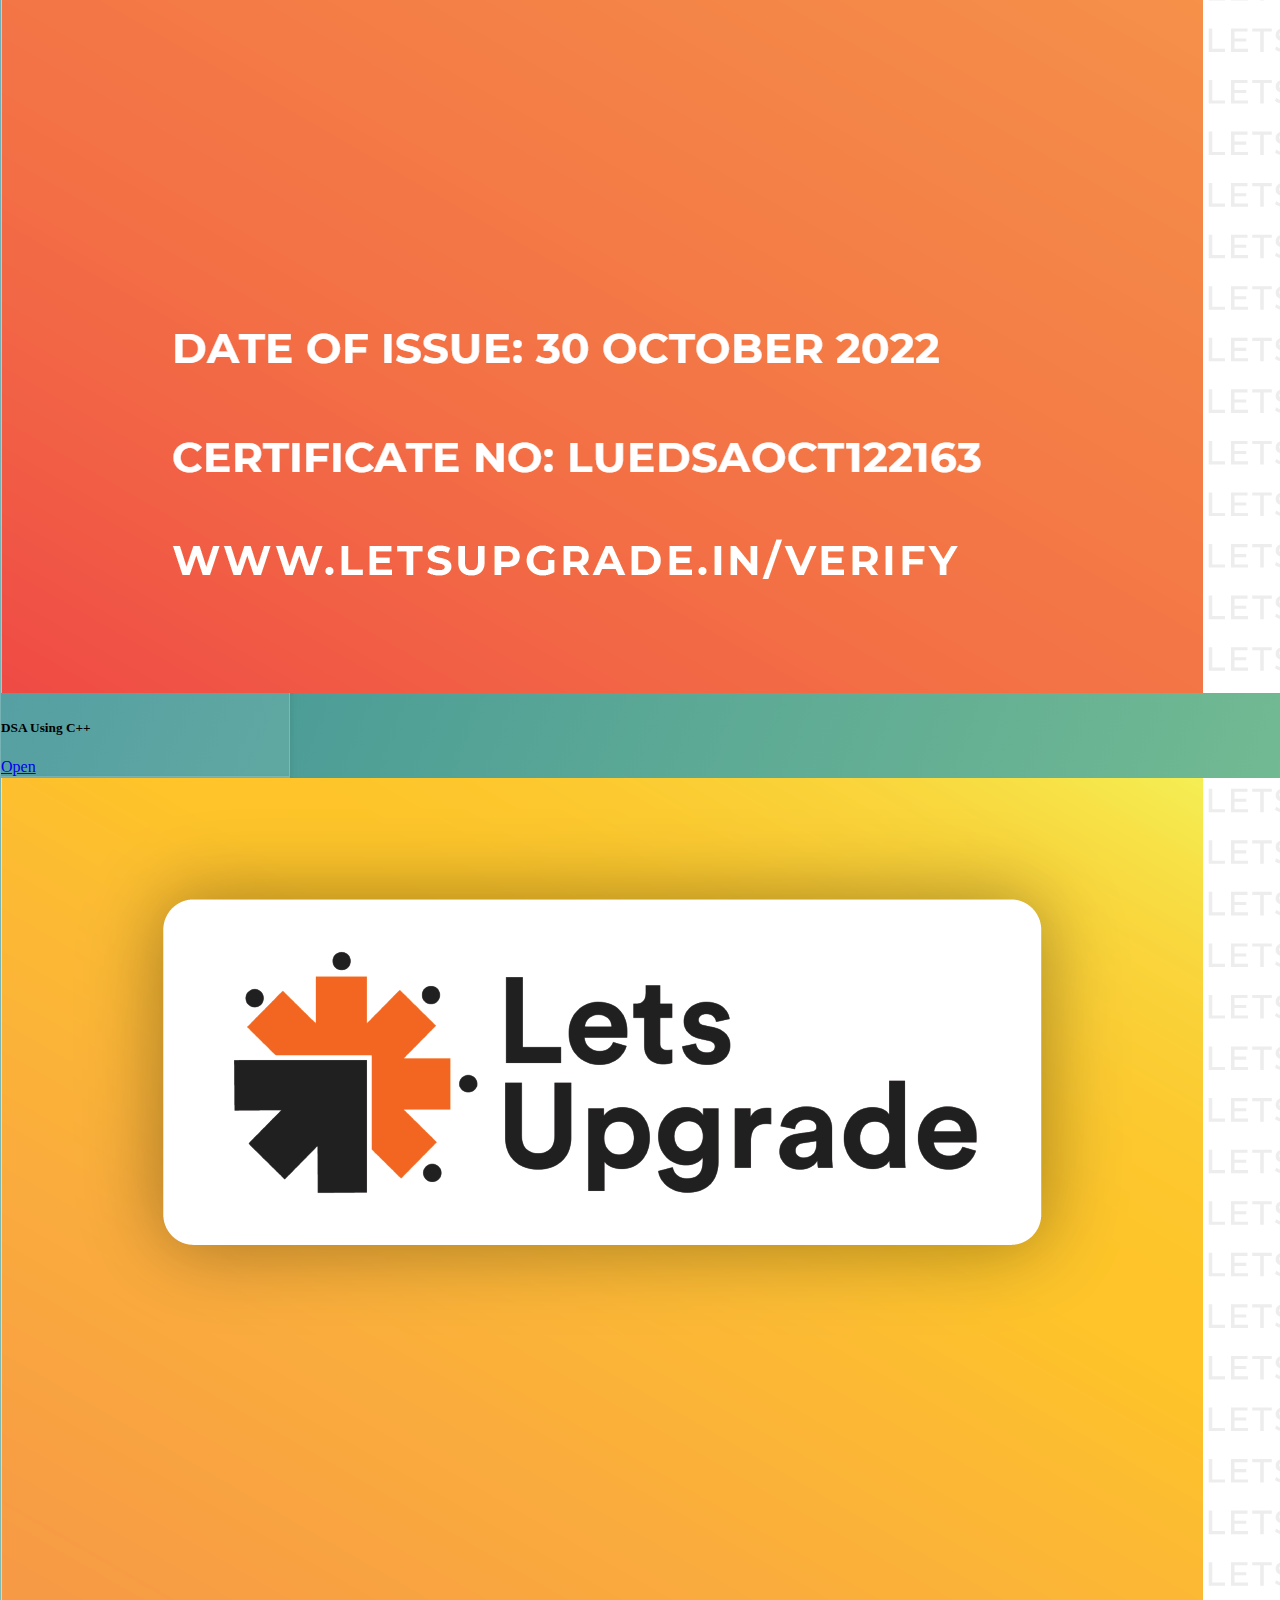
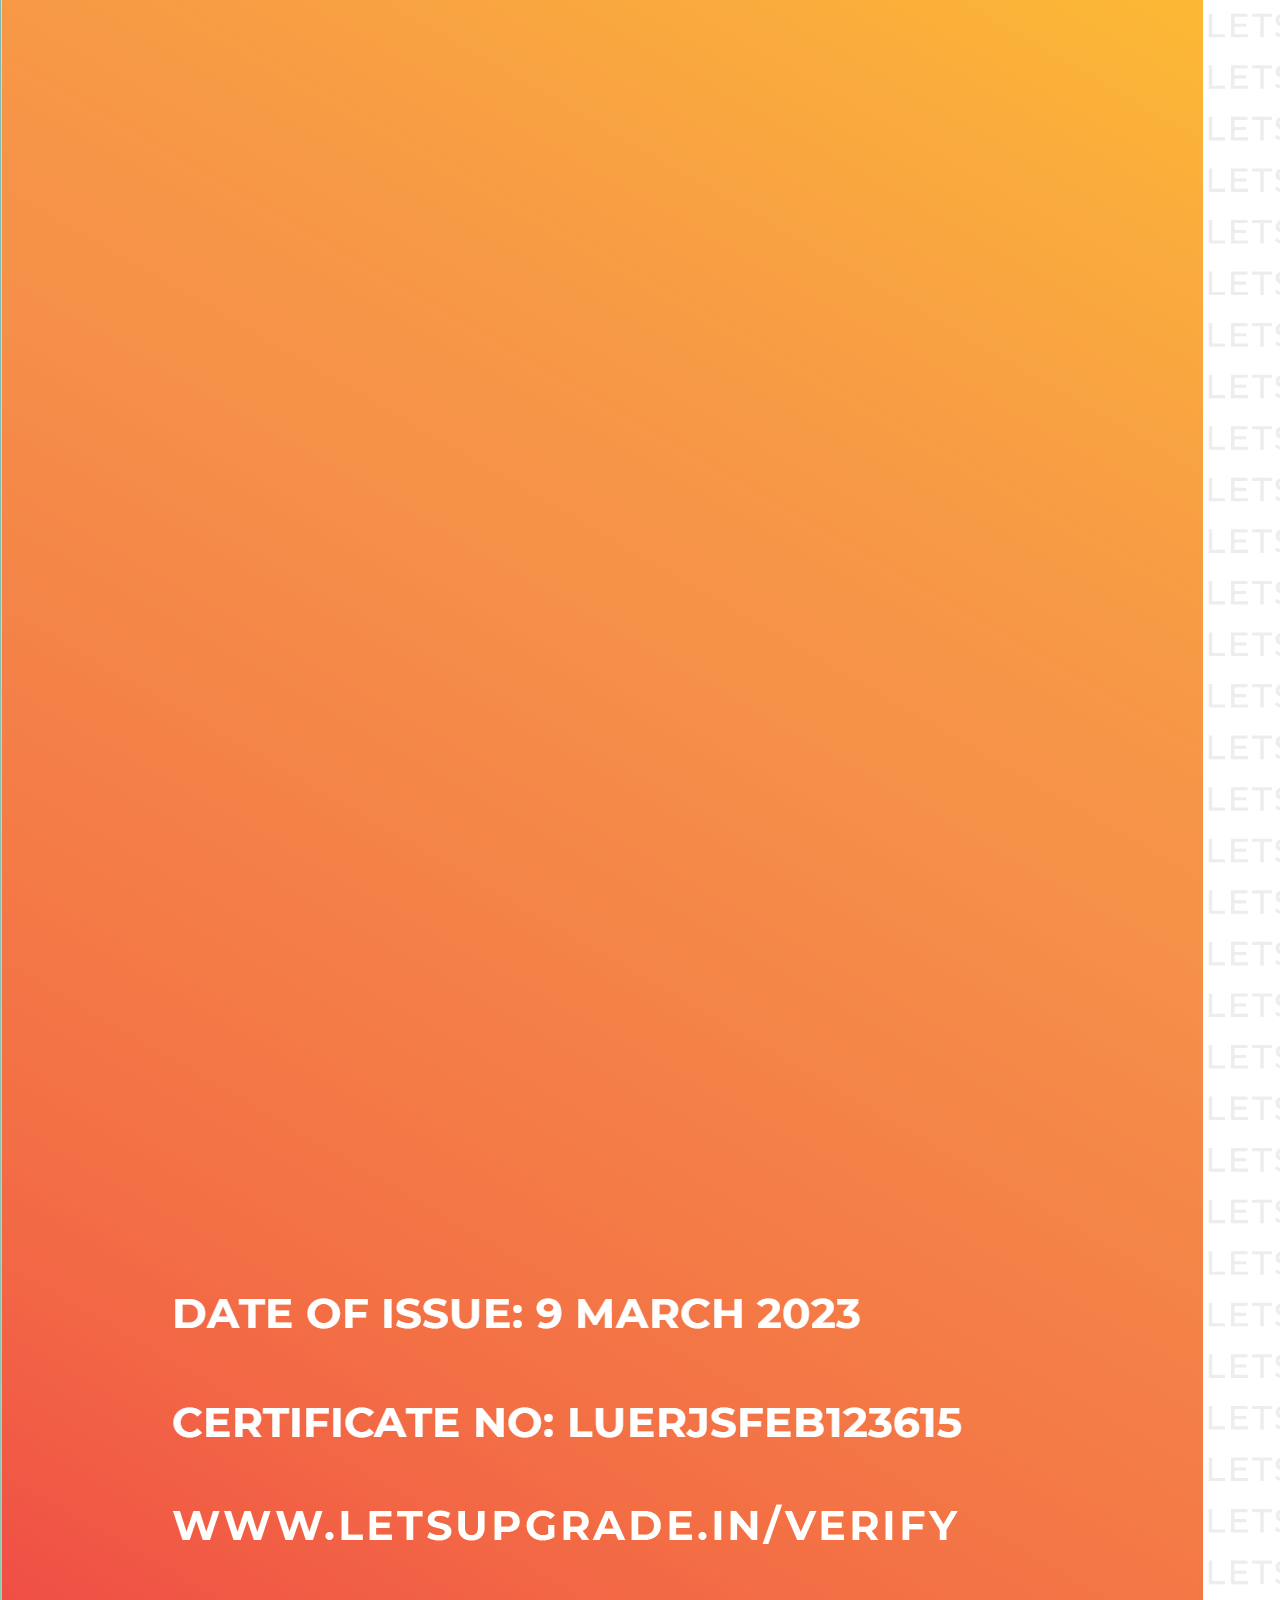
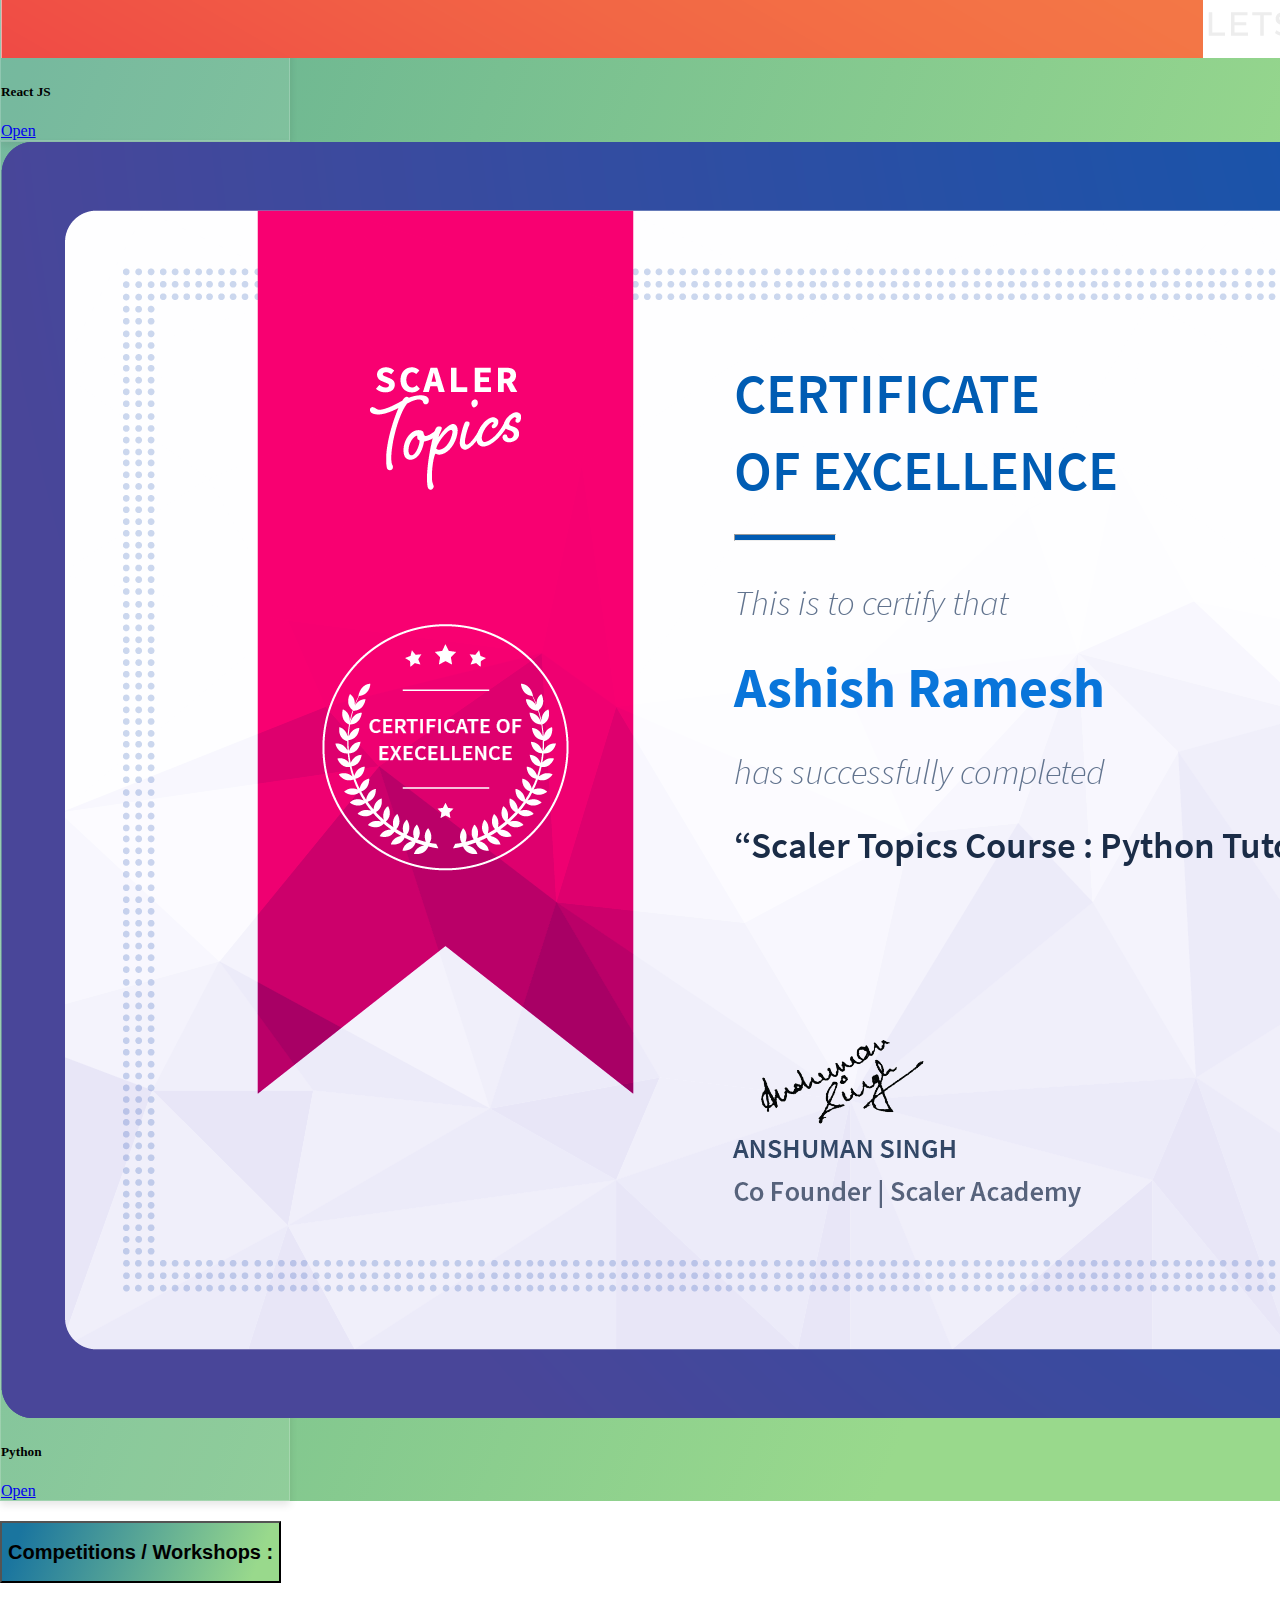
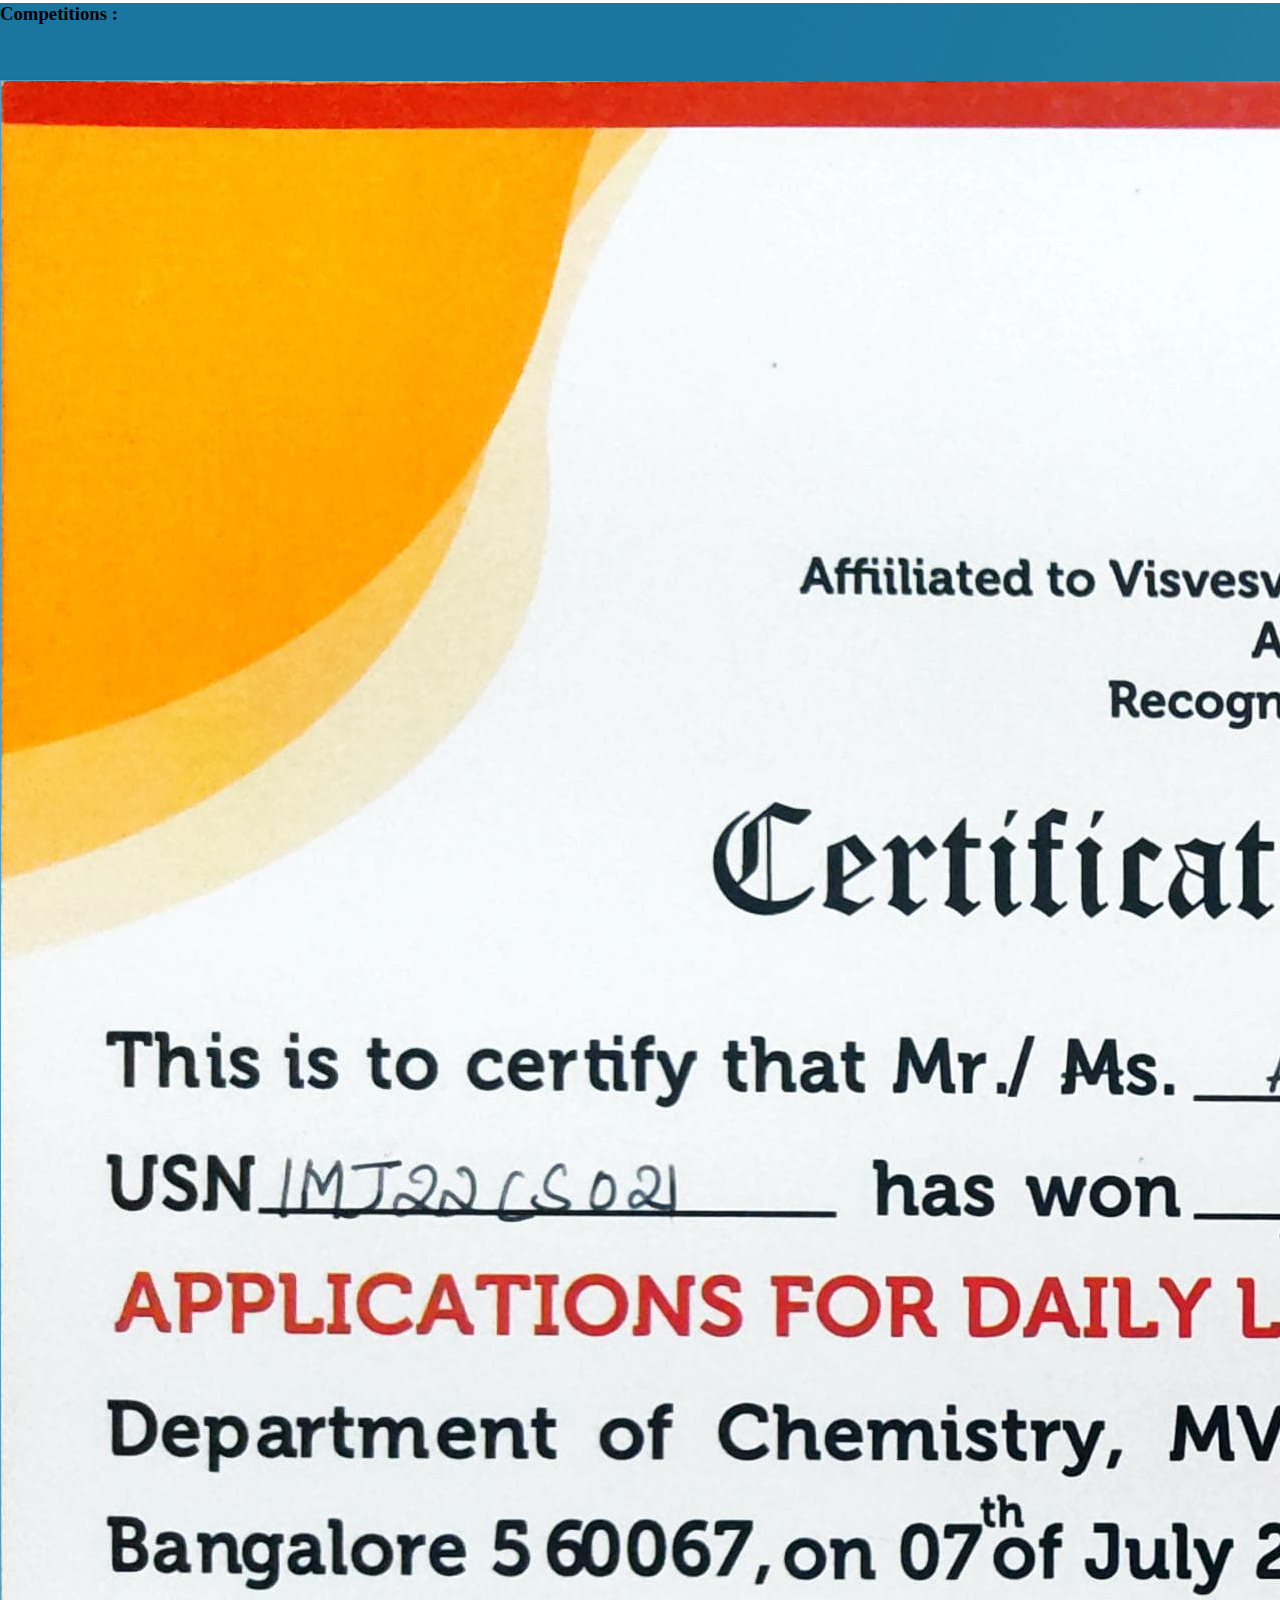
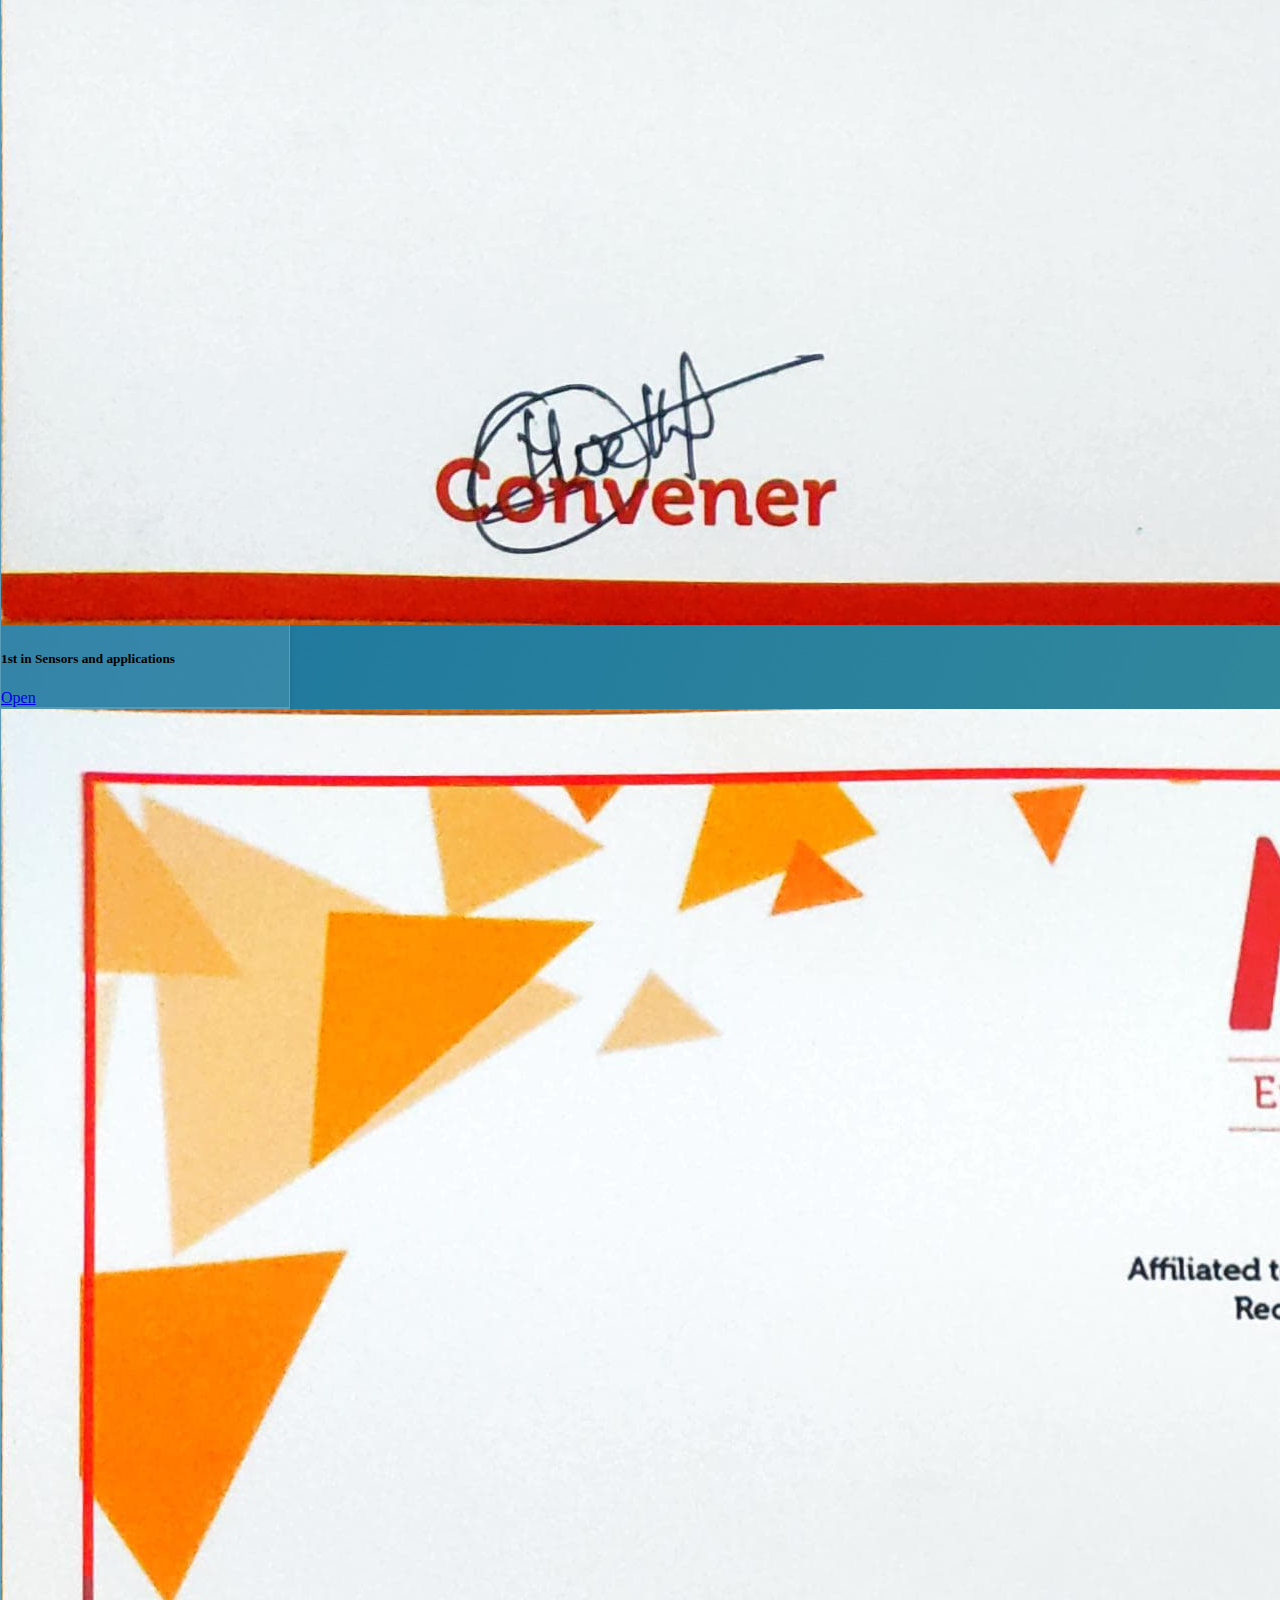
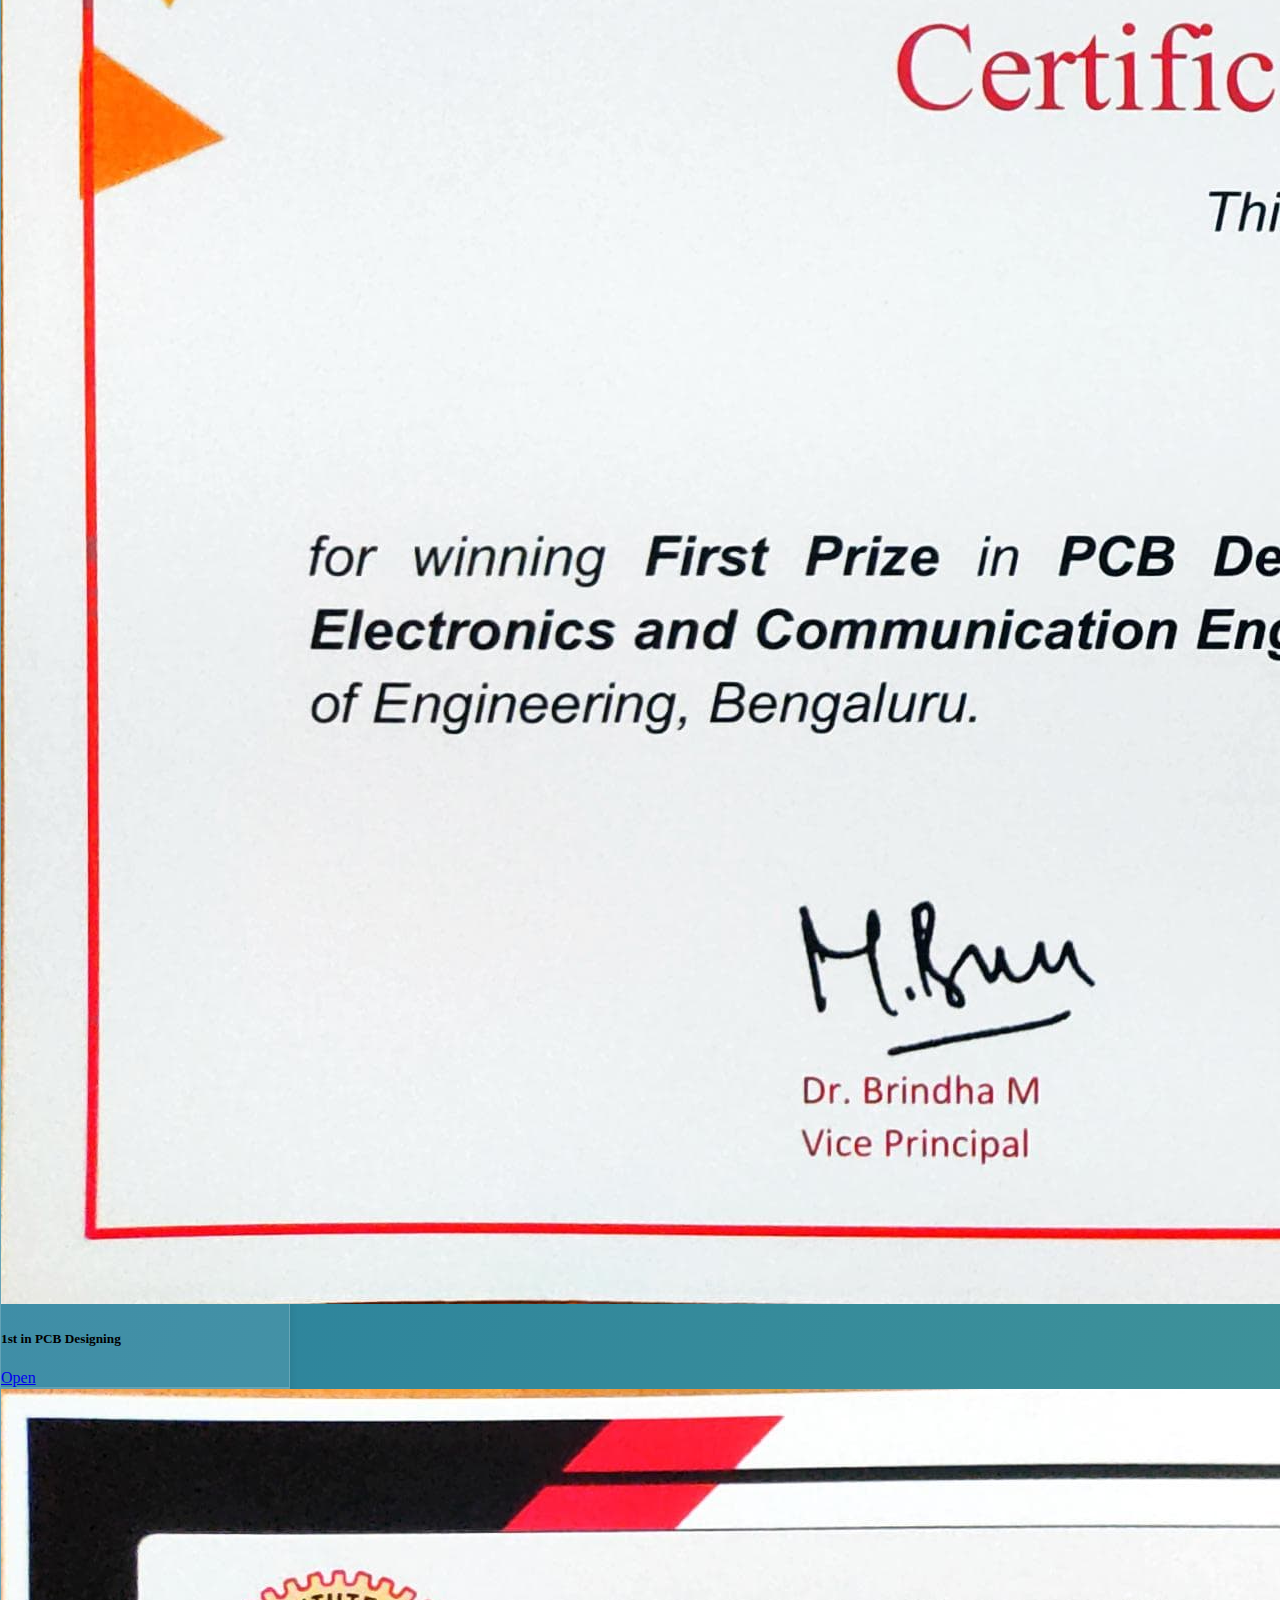
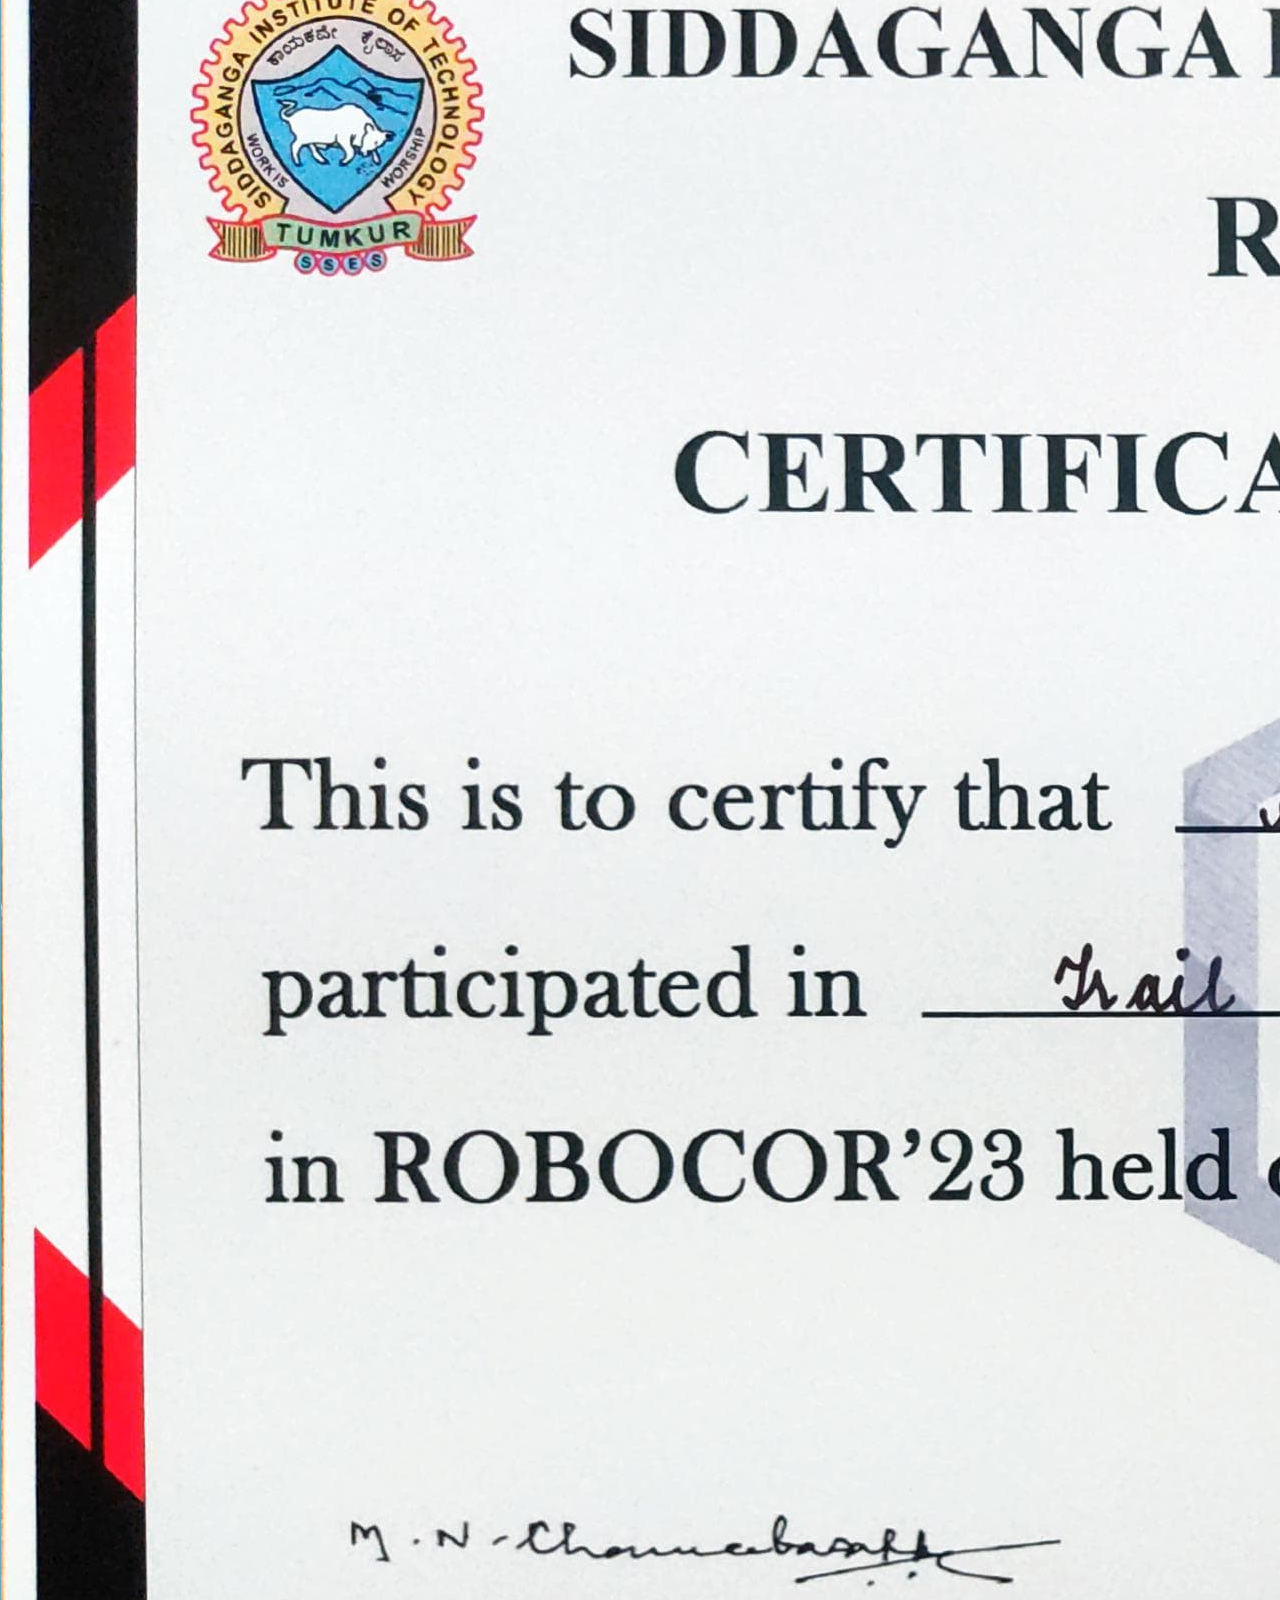
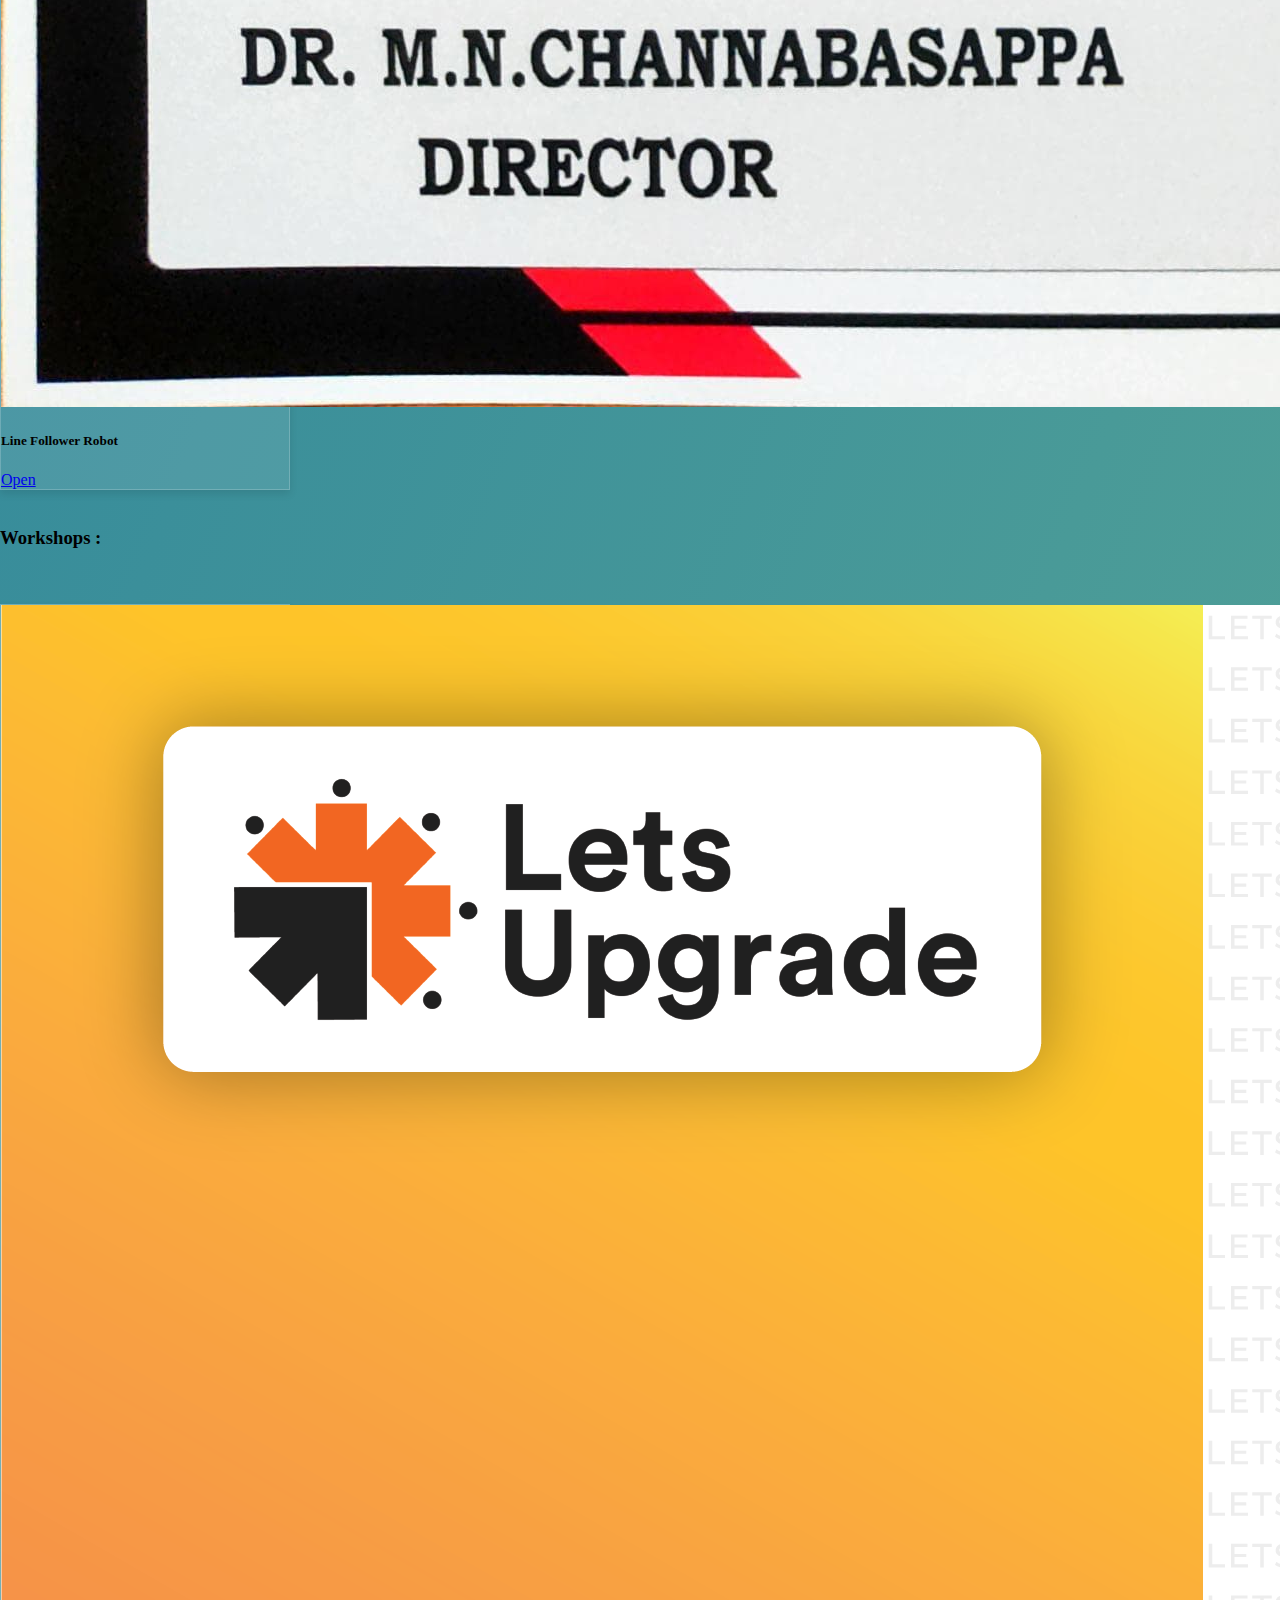
==== commit 95ad9df7: "title for competition cards" ====
--- a/Code/certi.html
+++ b/Code/certi.html
@@ -111,7 +111,7 @@
                                     <div class="card glass-card h-100" style="width: 18rem;">
                                         <img src="../Assets/c1.jpg" class="card-img-top" alt="...">
                                         <div class="card-body">
-                                        <h5 class="card-title"></h5>
+                                        <h5 class="card-title">1st in Sensors and applications</h5>
                                         <a href="../Assets/c1.jpg" class="btn btn-primary">Open</a>
                                         </div>
                                     </div>
@@ -121,7 +121,7 @@
                                     <div class="card glass-card h-100" style="width: 18rem;">
                                         <img src="../Assets/c2.jpg" class="card-img-top" alt="...">
                                         <div class="card-body">
-                                        <h5 class="card-title"></h5>
+                                        <h5 class="card-title">1st in PCB Designing</h5>
                                         <a href="../Assets/c2.jpg" class="btn btn-primary">Open</a>
                                         </div>
                                     </div>
@@ -131,7 +131,7 @@
                                     <div class="card glass-card h-100" style="width: 18rem;">
                                         <img src="../Assets/c3.jpg" class="card-img-top" alt="...">
                                         <div class="card-body">
-                                        <h5 class="card-title"></h5>
+                                        <h5 class="card-title">Line Follower Robot</h5>
                                         <a href="../Assets/c3.jpg" class="btn btn-primary">Open</a>
                                         </div>
                                     </div>
